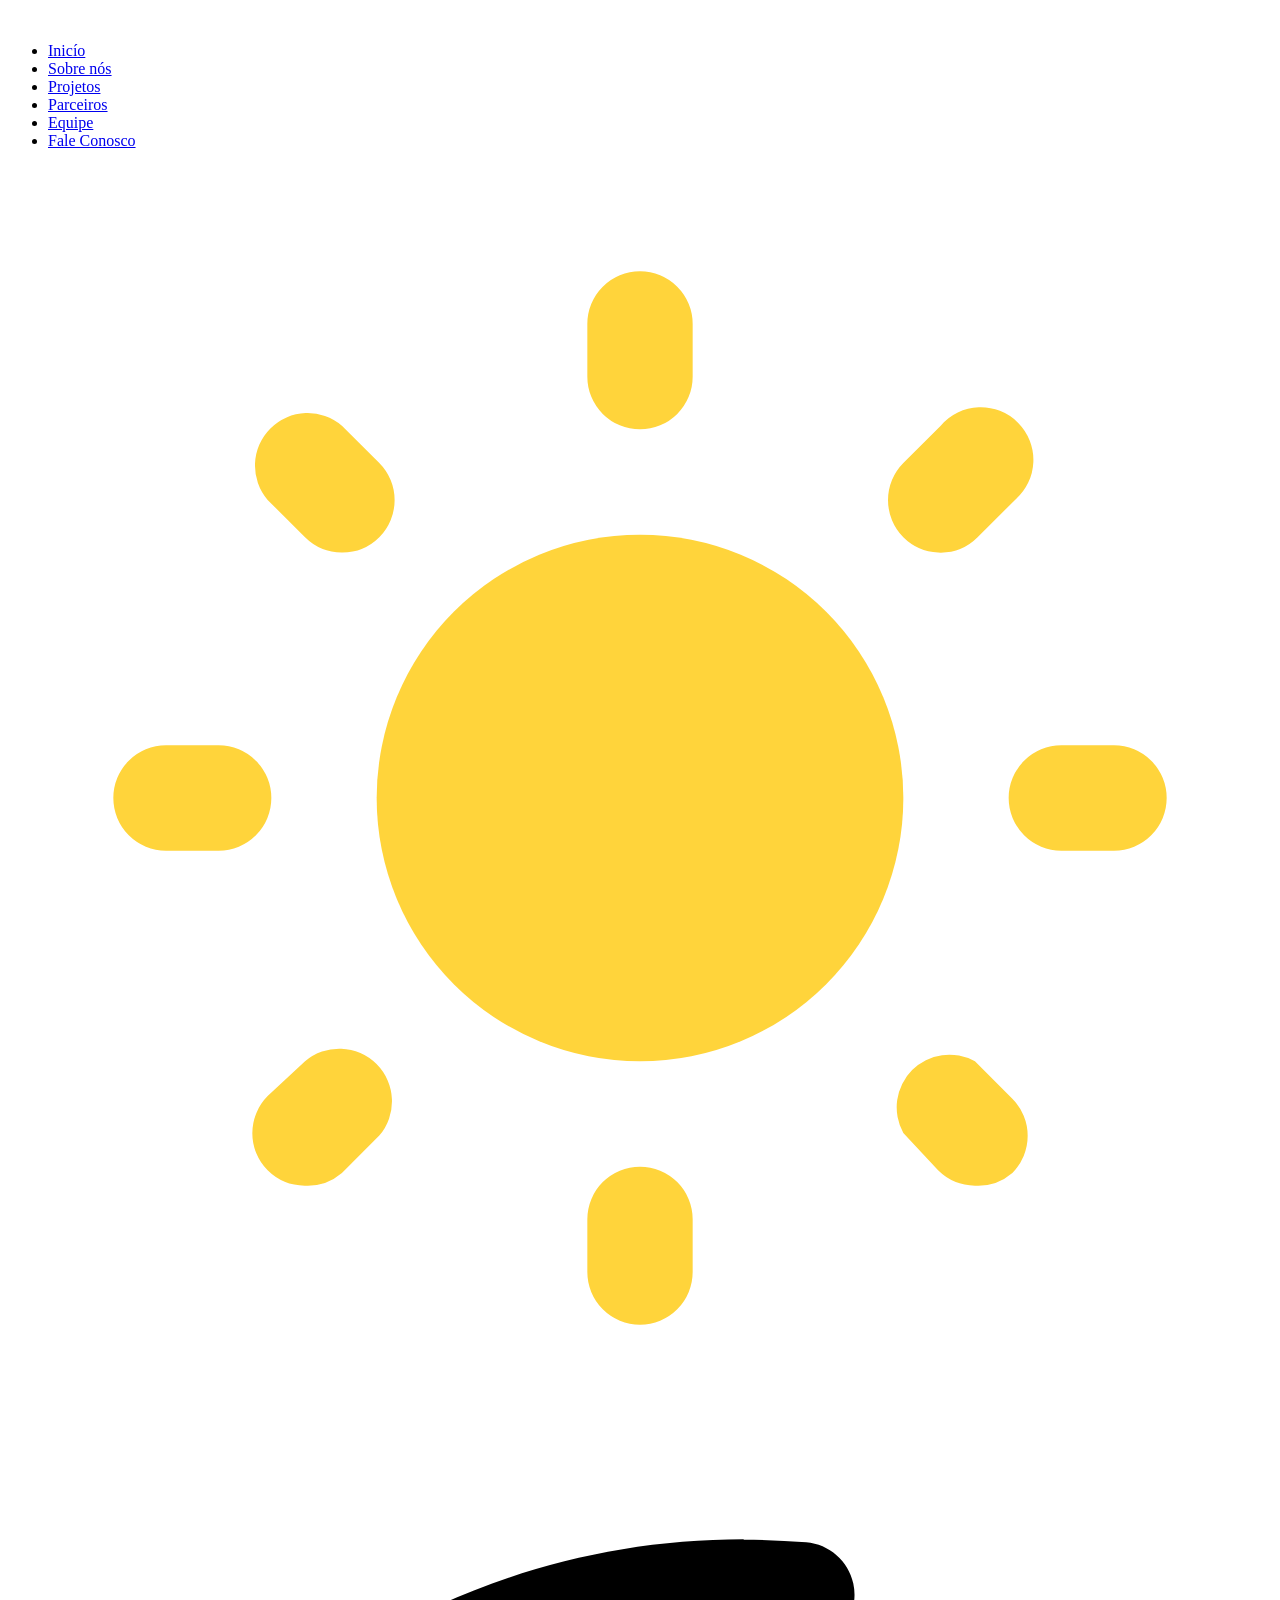
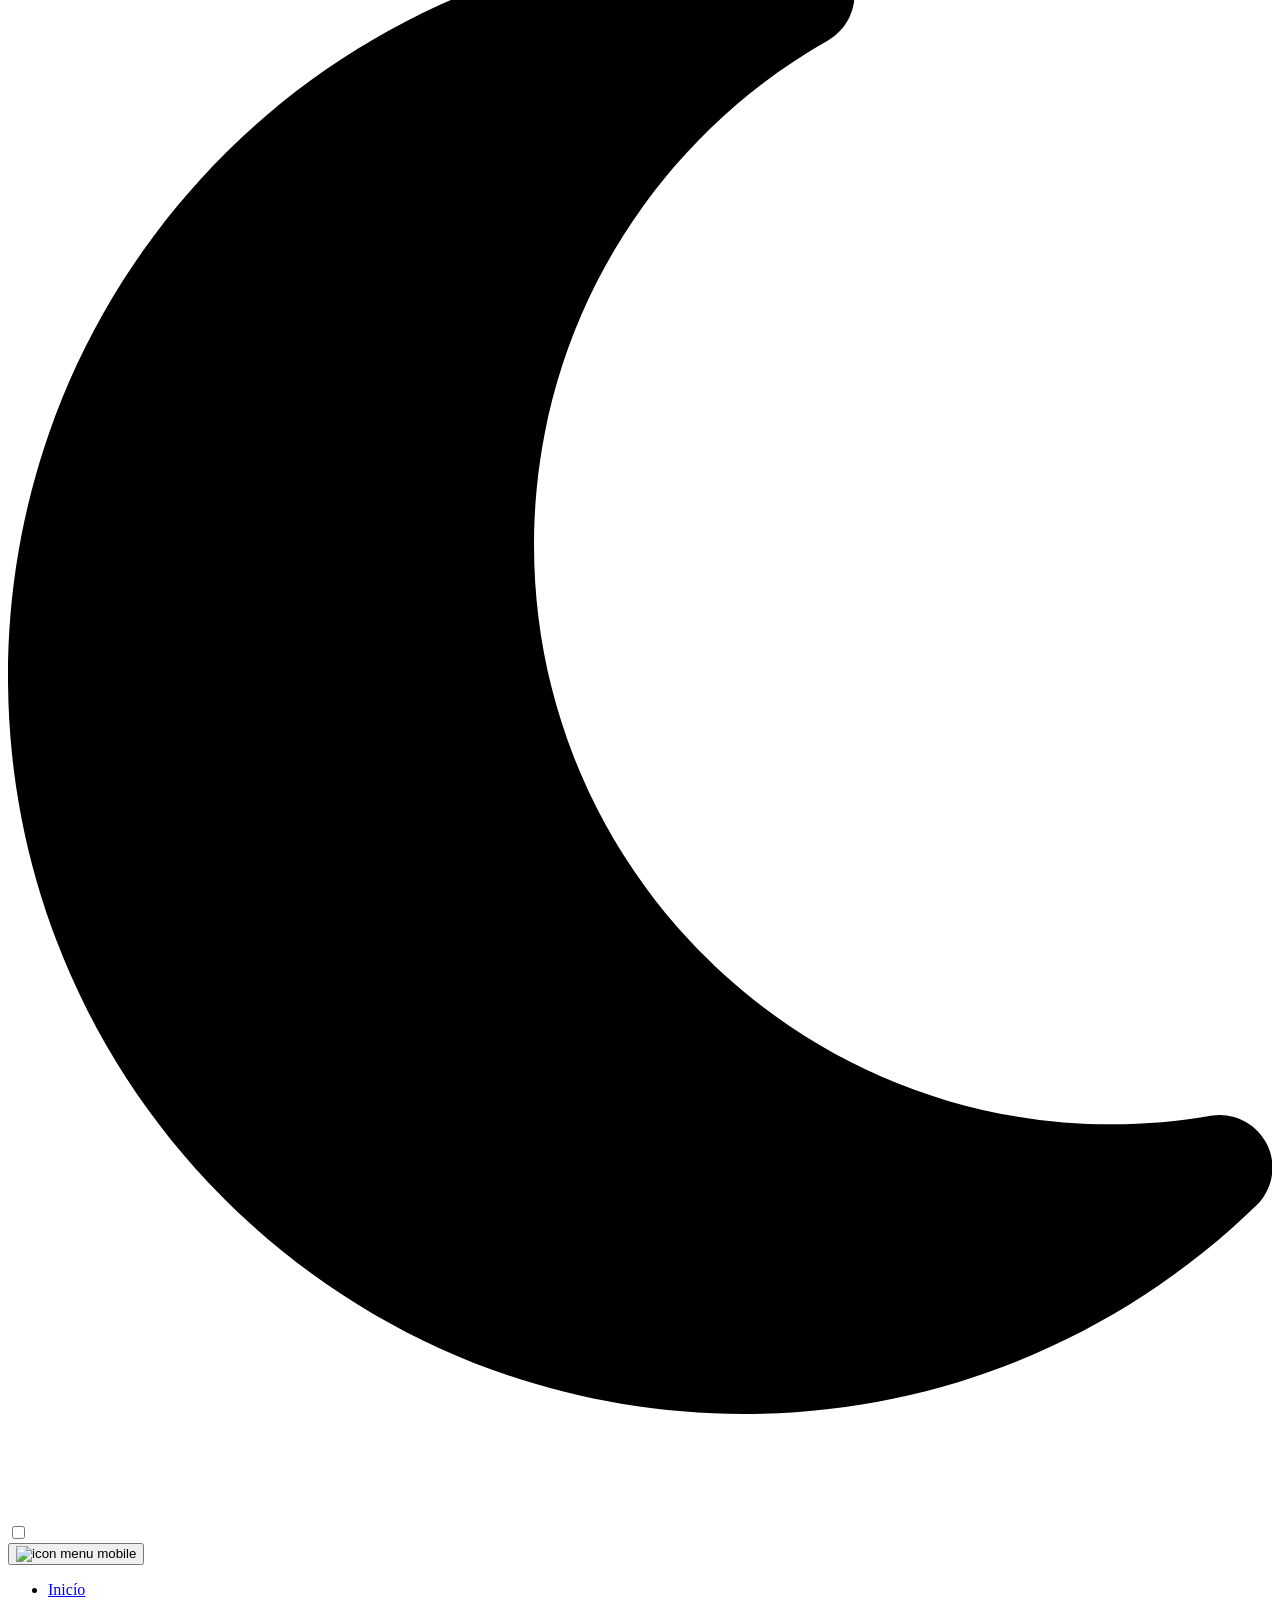
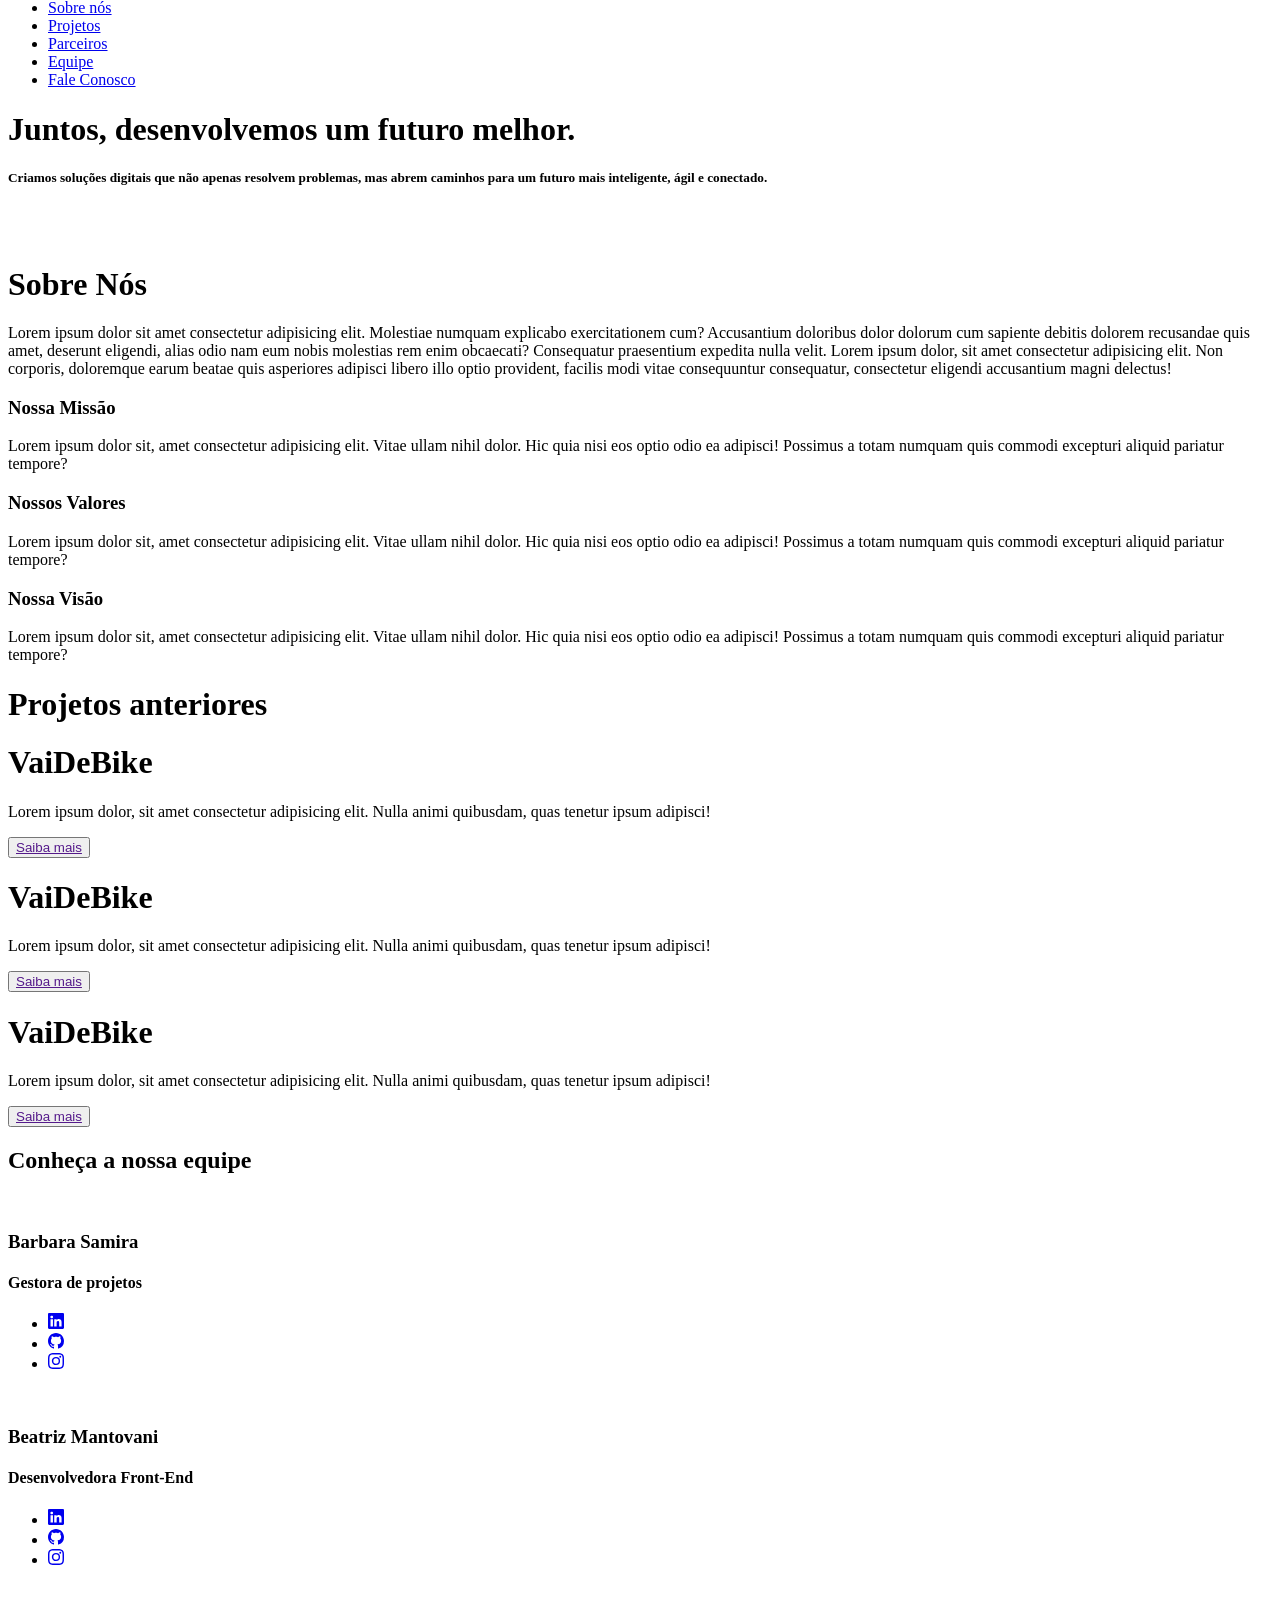
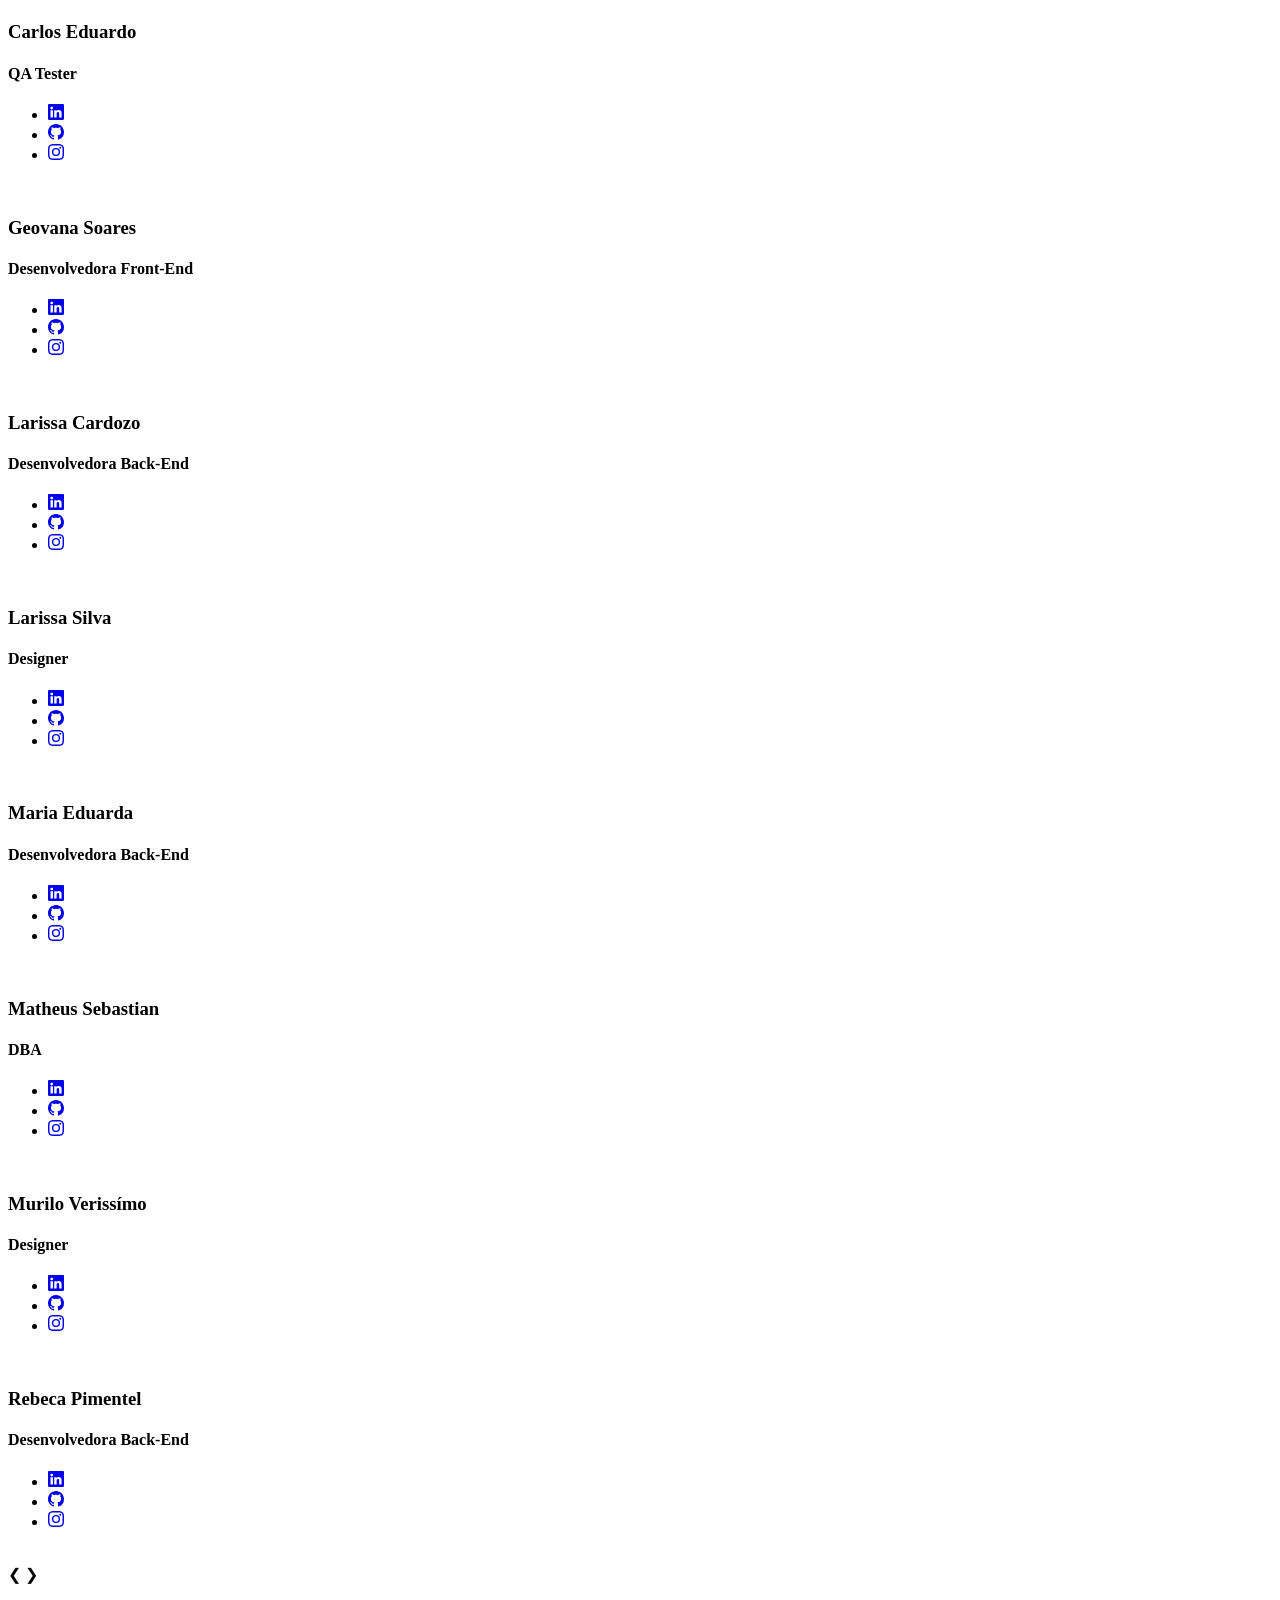
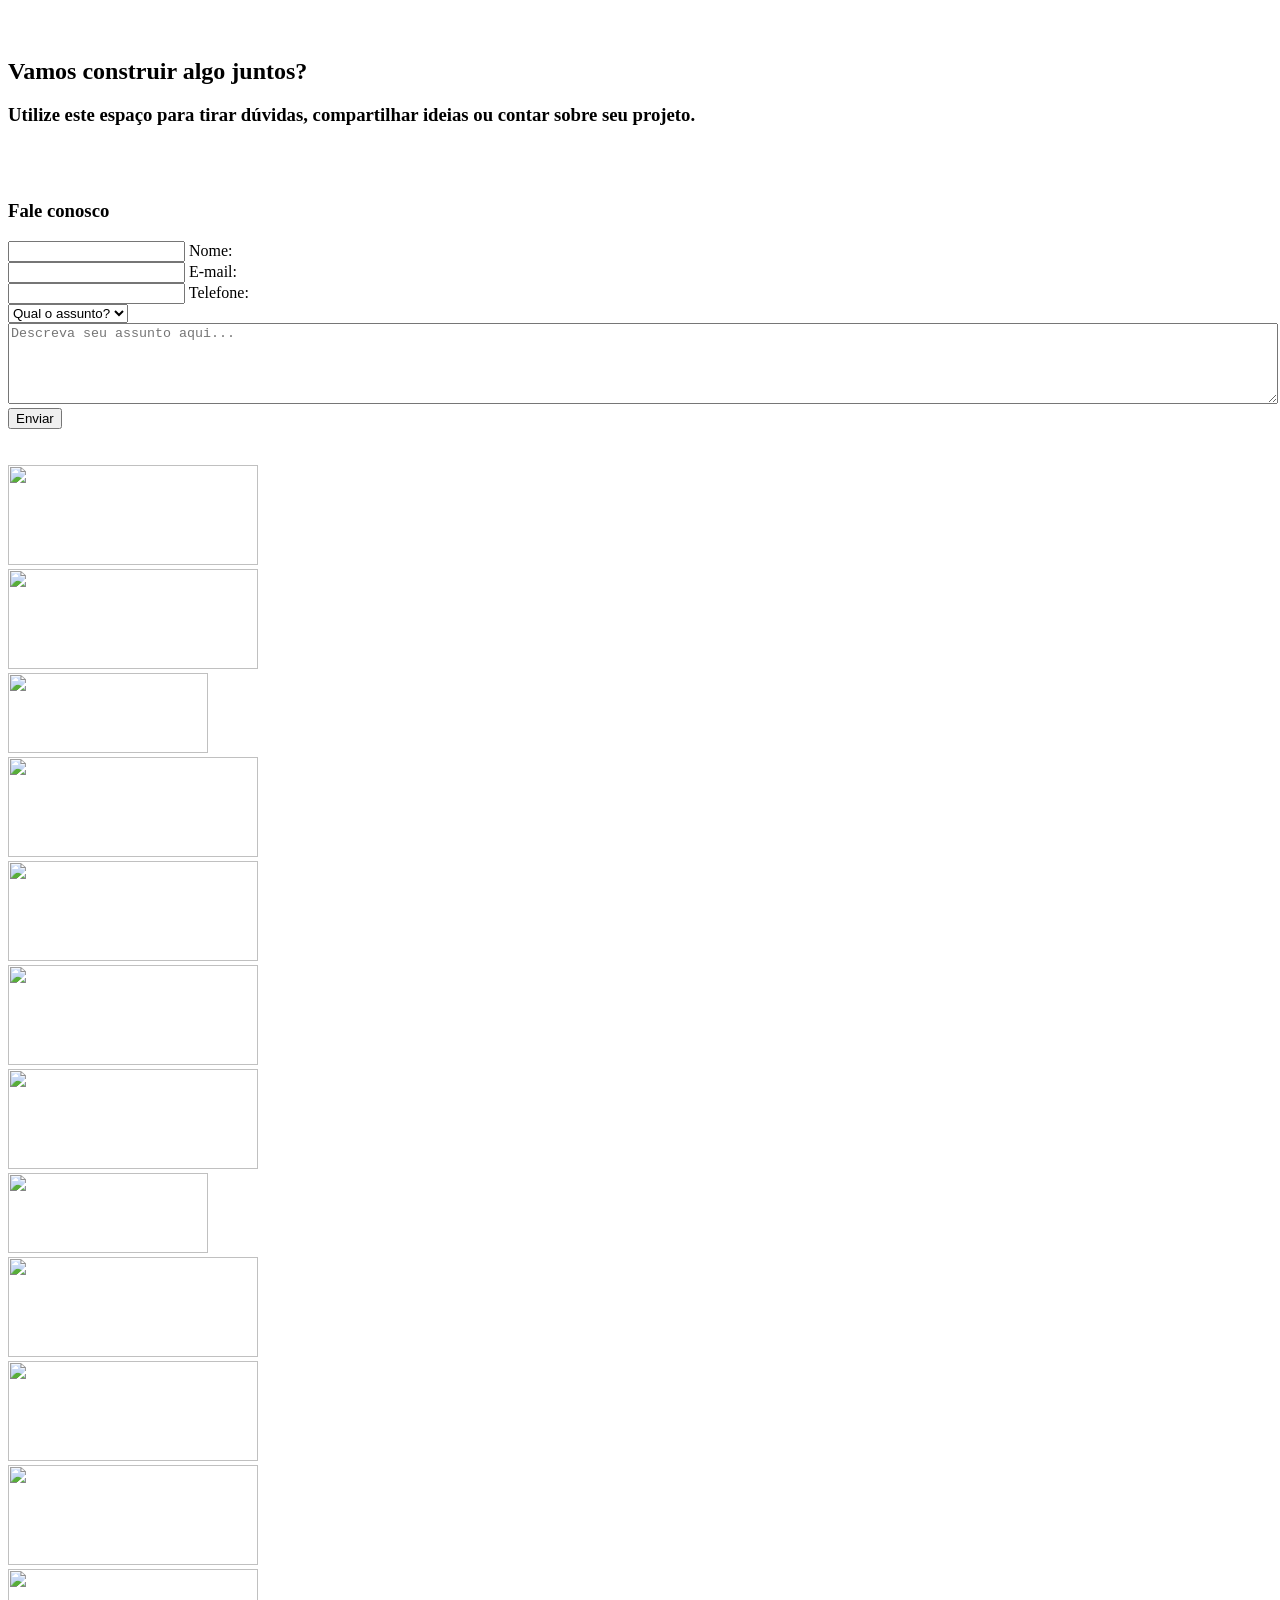
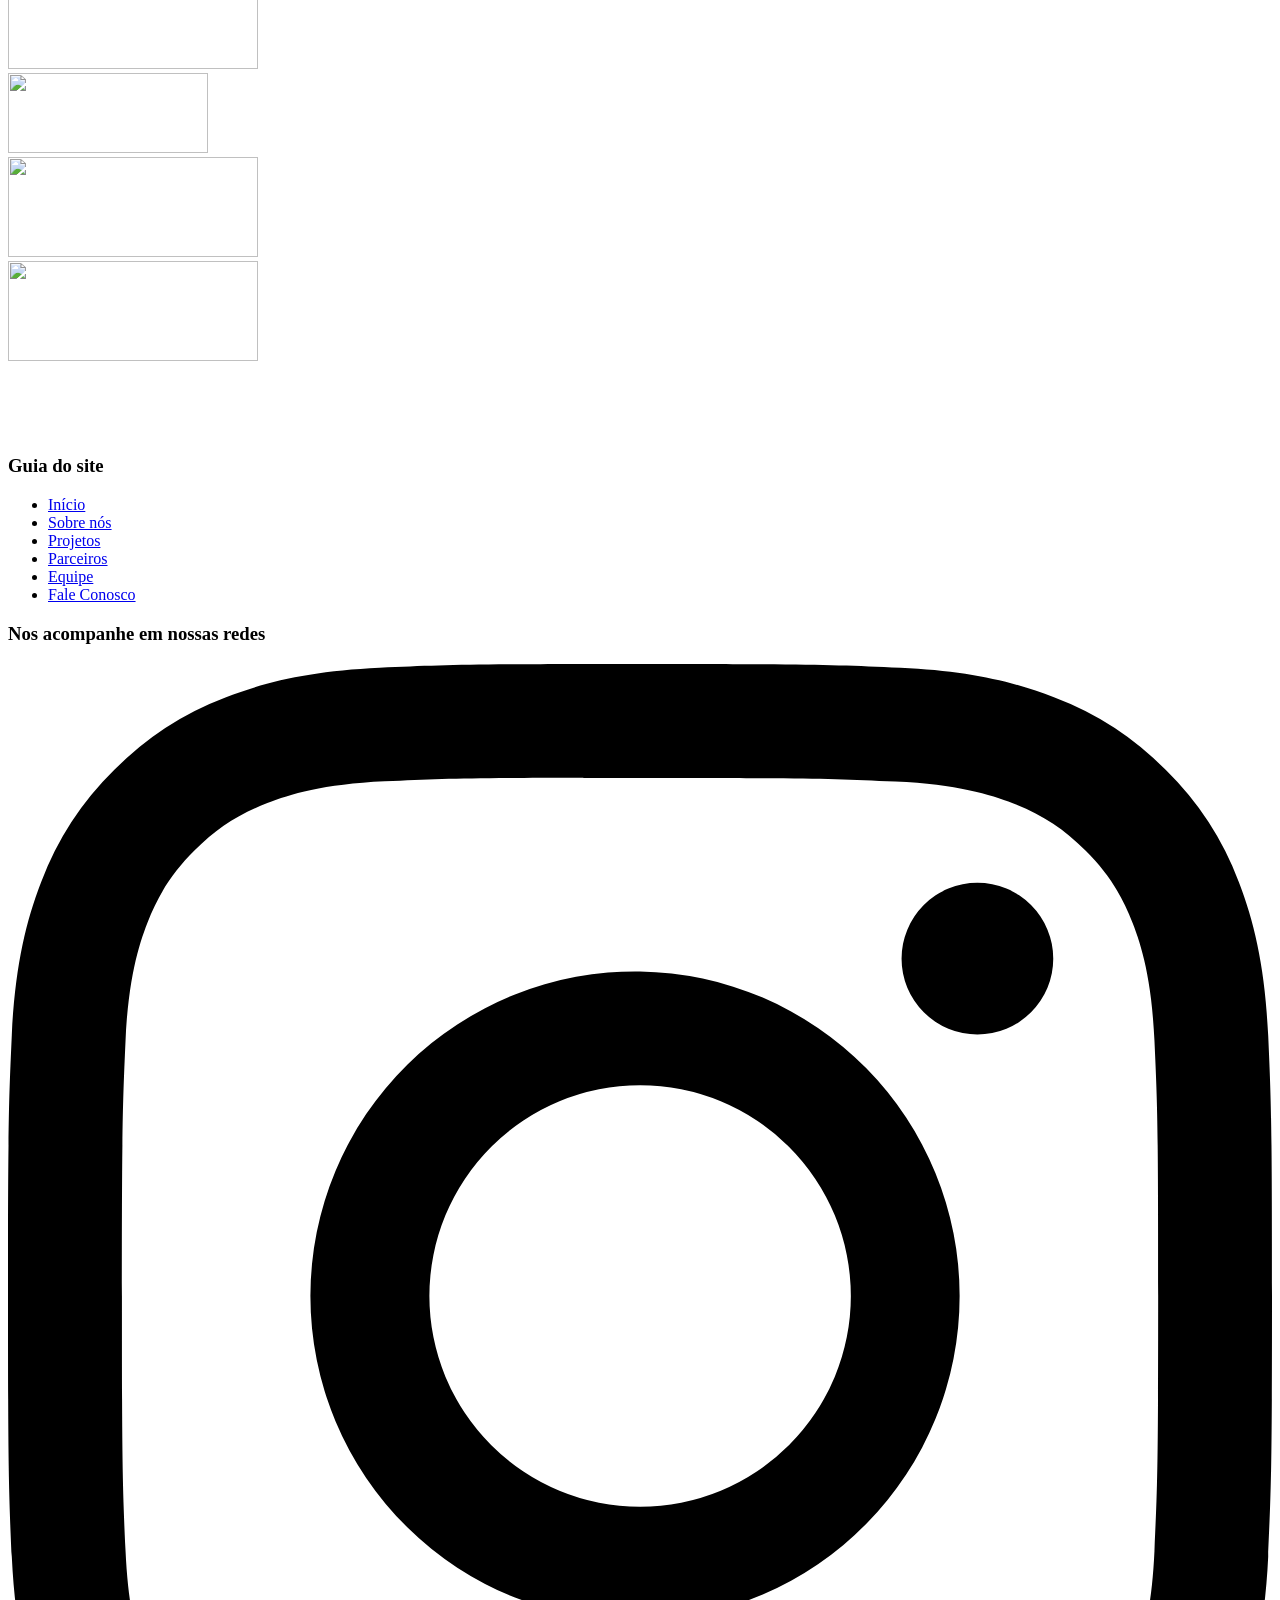
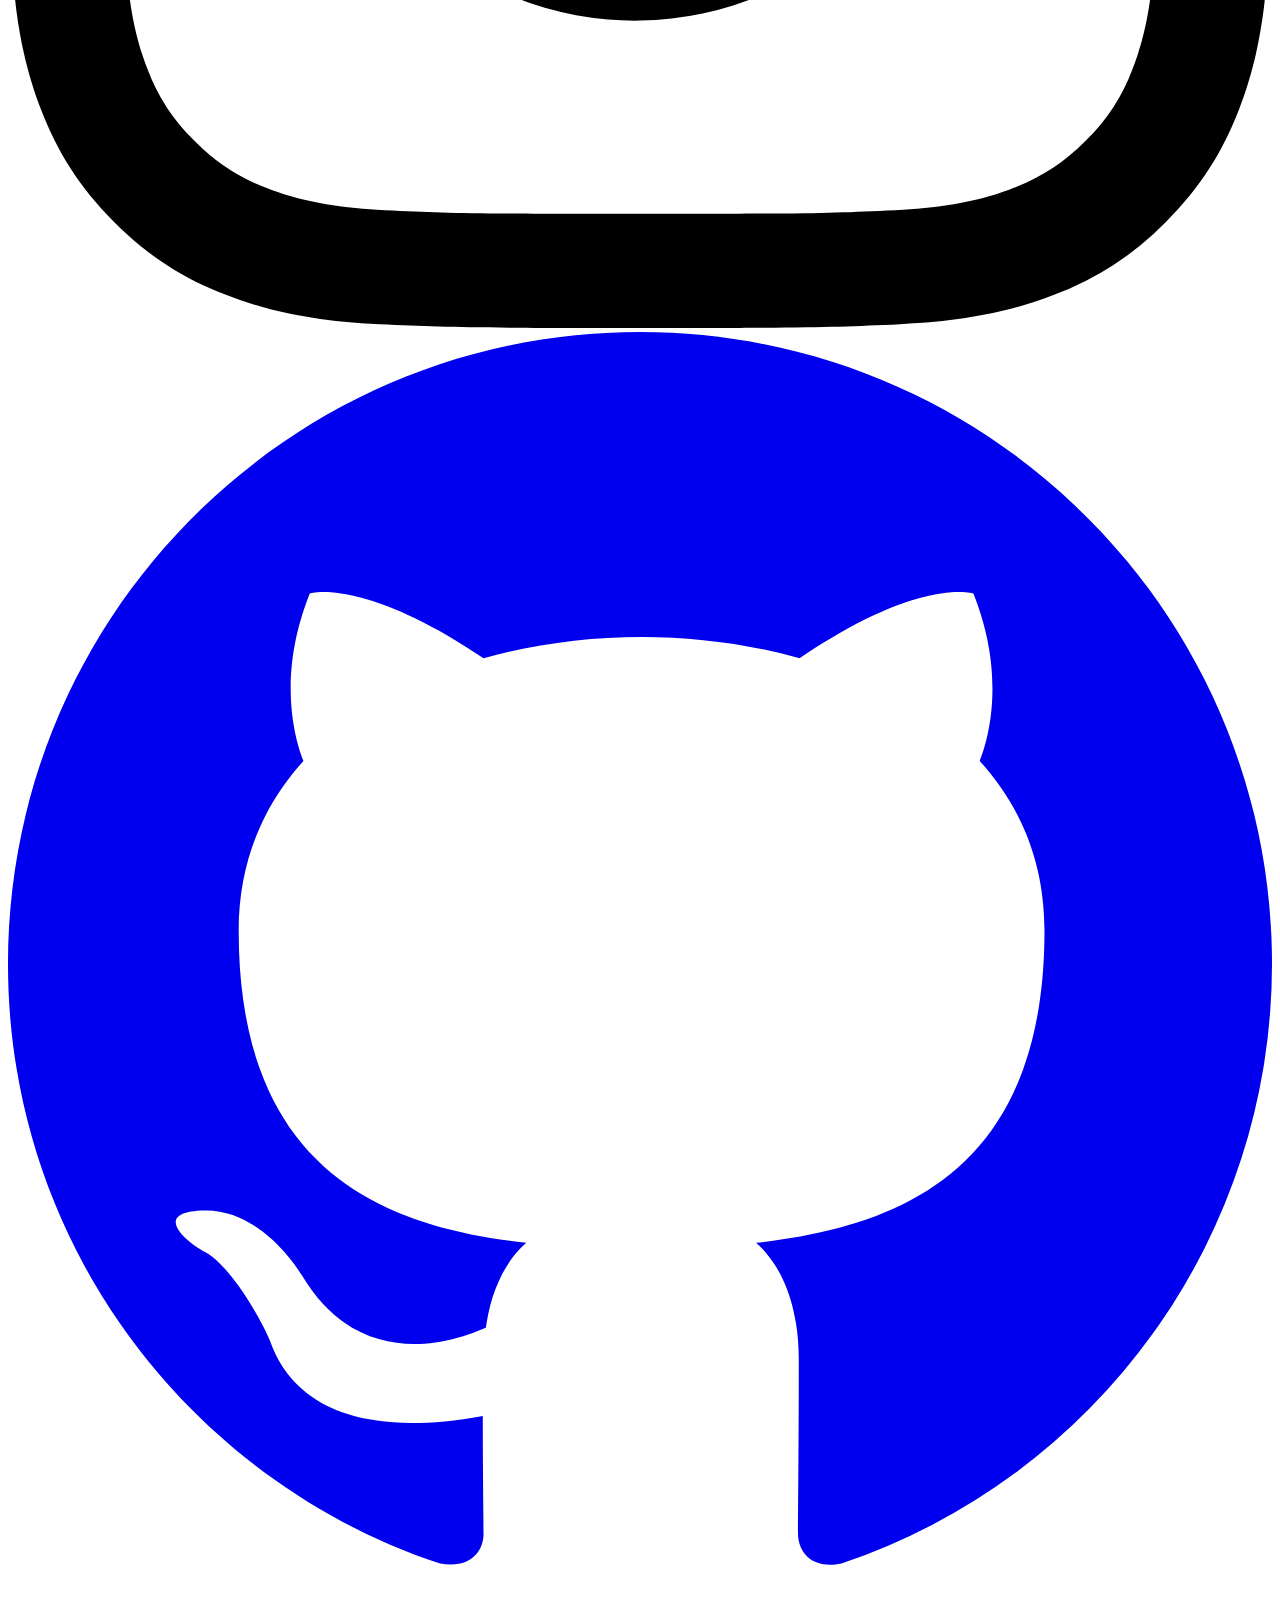
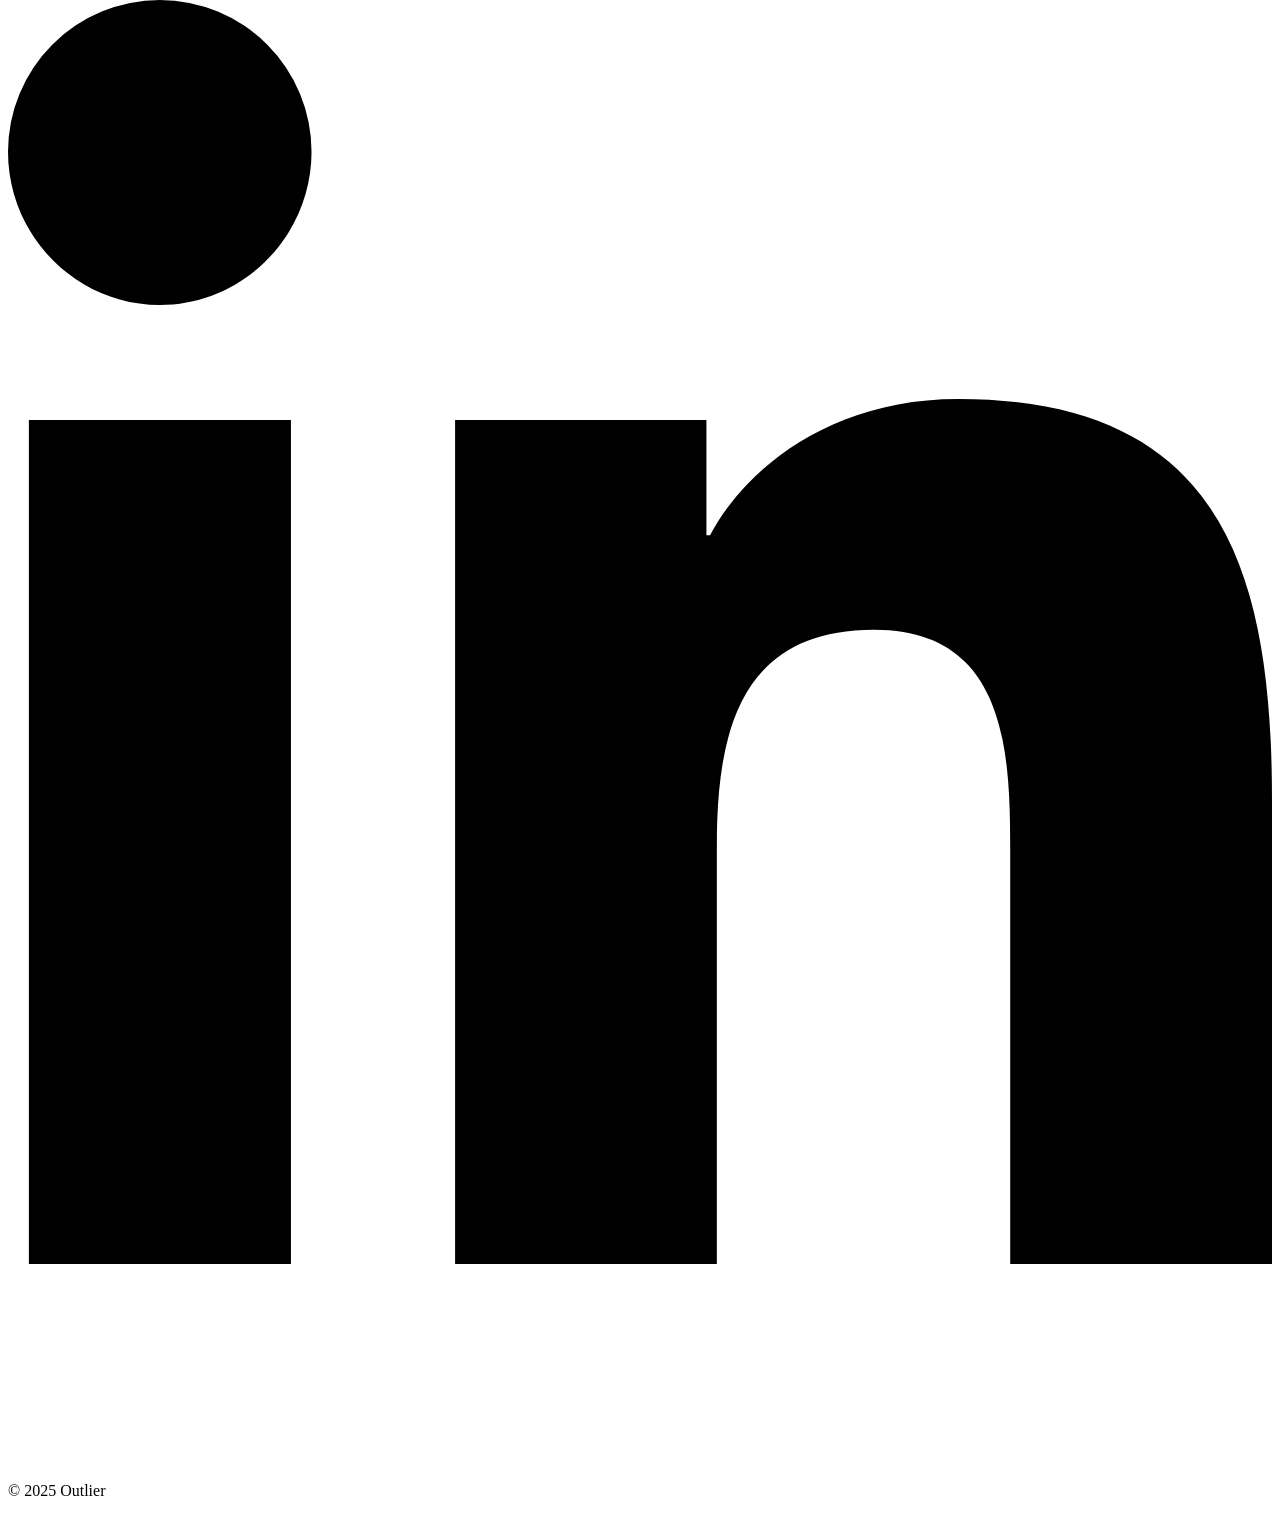
==== view/index.html @ a56b077c "Add files via upload" ====
<!DOCTYPE html>
<html lang="en">
<head>
    <meta charset="UTF-8">
    <meta name="viewport" content="width=device-width, initial-scale=1.0">
    <title>Outlier</title>
    <link rel="preconnect" href="https://fonts.googleapis.com">
    <link rel="preconnect" href="https://fonts.gstatic.com" crossorigin>
    <link href="https://fonts.googleapis.com/css2?family=Bebas+Neue&display=swap" rel="stylesheet">
    <link href="https://fonts.googleapis.com/css2?family=Fjalla+One&display=swap" rel="stylesheet">
    <script src="https://unpkg.com/scrollreveal"></script>
    <link rel="stylesheet" href="https://cdnjs.cloudflare.com/ajax/libs/font-awesome/4.7.0/css/font-awesome.min.css">
    <link rel="shortcut icon" href="/public/img/iconComFundo.png" type="image/x-icon"> <!--Substituir por logo-->

    <link rel="stylesheet" href="./css/menu.css">
    <link rel="stylesheet" href="./css/darkmode.css">
    <link rel="stylesheet" href="./css/inicio.css">
    <link rel="stylesheet" href="./css/equipe.css">
    <link rel="stylesheet" href="./css/projetos.css">
    <link rel="stylesheet" href="./css/faleConosco.css">
    <link rel="stylesheet" href="./css/parceiros.css">
    <link rel="stylesheet" href="./css/footer.css">
    <link rel="stylesheet" href="./css/dark.css">
    <link rel="stylesheet" href="./css/sobreNos.css">
    <link rel="stylesheet" href="./css/projetos.css">
</head>
<body>
  <!-- MENU -->
    
    <div id="menu">

        <div class="logo">
            <img src="./img/logoMenu.png" alt="">
        </div>

        <ul>
            <li class="navItem"><a href="#inicio">Inicío</a></li>
            <li class="navItem"><a href="#sobreNos">Sobre nós</a></li>
            <li class="navItem"><a href="#galeria">Projetos</a></li>
            <li class="navItem"><a href="#parceiros">Parceiros</a></li>
            <li class="navItem"><a href="#equipe">Equipe</a></li>
            <li class="navItem"><a href="#faleConosco">Fale Conosco</a></li>
        </ul>

        <div class="modos">

            <label class="switch">
                <span class="sun"><svg xmlns="http://www.w3.org/2000/svg" viewBox="0 0 24 24"><g fill="#ffd43b"><circle r="5" cy="12" cx="12"></circle><path d="m21 13h-1a1 1 0 0 1 0-2h1a1 1 0 0 1 0 2zm-17 0h-1a1 1 0 0 1 0-2h1a1 1 0 0 1 0 2zm13.66-5.66a1 1 0 0 1 -.66-.29 1 1 0 0 1 0-1.41l.71-.71a1 1 0 1 1 1.41 1.41l-.71.71a1 1 0 0 1 -.75.29zm-12.02 12.02a1 1 0 0 1 -.71-.29 1 1 0 0 1 0-1.41l.71-.66a1 1 0 0 1 1.41 1.41l-.71.71a1 1 0 0 1 -.7.24zm6.36-14.36a1 1 0 0 1 -1-1v-1a1 1 0 0 1 2 0v1a1 1 0 0 1 -1 1zm0 17a1 1 0 0 1 -1-1v-1a1 1 0 0 1 2 0v1a1 1 0 0 1 -1 1zm-5.66-14.66a1 1 0 0 1 -.7-.29l-.71-.71a1 1 0 0 1 1.41-1.41l.71.71a1 1 0 0 1 0 1.41 1 1 0 0 1 -.71.29zm12.02 12.02a1 1 0 0 1 -.7-.29l-.66-.71a1 1 0 0 1 1.36-1.36l.71.71a1 1 0 0 1 0 1.41 1 1 0 0 1 -.71.24z"></path></g></svg></span>
                <span class="moon"><svg xmlns="http://www.w3.org/2000/svg" viewBox="0 0 384 512"><path d="m223.5 32c-123.5 0-223.5 100.3-223.5 224s100 224 223.5 224c60.6 0 115.5-24.2 155.8-63.4 5-4.9 6.3-12.5 3.1-18.7s-10.1-9.7-17-8.5c-9.8 1.7-19.8 2.6-30.1 2.6-96.9 0-175.5-78.8-175.5-176 0-65.8 36-123.1 89.3-153.3 6.1-3.5 9.2-10.5 7.7-17.3s-7.3-11.9-14.3-12.5c-6.3-.5-12.6-.8-19-.8z"></path></svg></span>   
                <input type="checkbox" class="input" id="checkbox">
                <span class="slider"></span>
            </label>

        </div>

        
        <div class="iconMobile">
            <button onclick="menuShow()"><img class="icon" src="./img/abrirMenu.png" alt="icon menu mobile"></button>
        </div>

    </div>

    <div class="menuMobile">

        <ul>
            <li class="navItem"><a href="#inicio">Inicío</a></li>
            <li class="navItem"><a href="#sobreNos">Sobre nós</a></li>
            <li class="navItem"><a href="#galeria">Projetos</a></li>
            <li class="navItem"><a href="#parceiros">Parceiros</a></li>
            <li class="navItem"><a href="#equipe">Equipe</a></li>
            <li class="navItem"><a href="#faleConosco">Fale Conosco</a></li>
        </ul>

    </div>


  <!-- INICIAL -->

    <div id="inicio">
        
        <div class="containerInicial">

            <div class="textoInicio">

                <h1>Juntos, desenvolvemos um futuro melhor.</h1>
                <h5>Criamos soluções digitais que não apenas resolvem problemas, mas abrem caminhos para um futuro mais inteligente, ágil e conectado.</h5>
                <!-- <button class="btnInicial"><a href="https://www.youtube.com/">Continue lendo</a></button> -->

            </div>

            <div class="imgInicio">
                <img src="./img/sitesMoca.svg" alt="">
            </div>
            

        </div>

        <div class="wave1" id="wave"></div>
        <div class="wave2" id="wave"></div>
        <div class="wave3" id="wave"></div>
        <div class="wave4" id="wave"></div>


    </div>

    <!-- SOBRE NOS -->

    <div id="sobreNos">

        <div class="sobreNosContainer1">

            <div class="img">
                <img src="./img/fachadaEtec.jpg" alt="">
            </div>

            <div class="introducao">
                <h1>Sobre Nós</h1>
                <p>
                    Lorem ipsum dolor sit amet consectetur adipisicing elit. Molestiae numquam 
                    explicabo exercitationem cum? Accusantium doloribus dolor dolorum cum sapiente 
                    debitis dolorem recusandae quis amet, deserunt eligendi, alias odio nam eum 
                    nobis molestias rem enim obcaecati? Consequatur praesentium expedita nulla velit.
                    Lorem ipsum dolor, sit amet consectetur adipisicing elit. Non corporis, doloremque
                    earum beatae quis asperiores adipisci libero illo optio provident, facilis modi 
                    vitae consequuntur consequatur, consectetur eligendi accusantium magni delectus!
                </p>
            </div>

        </div>

        <div class="sobreNosContainer2">

            <div class="cardValores">

                <div class="icon icon1">
                    
                </div>
                <p class="textValores"> 
                    <h3>Nossa Missão</h3>
                    <span>Lorem ipsum dolor sit, amet consectetur adipisicing elit. Vitae ullam nihil dolor. Hic quia nisi eos optio odio ea adipisci! Possimus a totam numquam quis commodi excepturi aliquid pariatur tempore?</span>
                </p>

            </div>

            <div class="cardValores">

                <div class="icon icon2">
                    
                </div>
                <p class="textValores"> 
                    <h3>Nossos Valores</h3>
                    <span>Lorem ipsum dolor sit, amet consectetur adipisicing elit. Vitae ullam nihil dolor. Hic quia nisi eos optio odio ea adipisci! Possimus a totam numquam quis commodi excepturi aliquid pariatur tempore?</span>
                </p>

            </div>

            <div class="cardValores">

                <div class="icon icon3">
                    
                </div>
                <p class="textValores"> 
                    <h3>Nossa Visão</h3>
                    <span>Lorem ipsum dolor sit, amet consectetur adipisicing elit. Vitae ullam nihil dolor. Hic quia nisi eos optio odio ea adipisci! Possimus a totam numquam quis commodi excepturi aliquid pariatur tempore?</span>
                </p>

            </div>

        </div>
        
    </div>

    <!-- PROJETOS -->

    <div class="galeria" id="galeria">

        <h1 class="tituloPojetos">Projetos anteriores</h1>

        <div class="cardProjeto">
            <div class="content">
               <h1>VaiDeBike</h1>
               <p>Lorem ipsum dolor, sit amet consectetur adipisicing elit. Nulla animi quibusdam, quas tenetur ipsum adipisci!</p>
               <button><a href="">Saiba mais</a></button>
            </div>
        </div>

        <div class="cardProjeto">
            <div class="content">
               <h1>VaiDeBike</h1>
               <p>Lorem ipsum dolor, sit amet consectetur adipisicing elit. Nulla animi quibusdam, quas tenetur ipsum adipisci!</p>
               <button><a href="">Saiba mais</a></button>
            </div>
        </div>

        <div class="cardProjeto">
            <div class="content">
               <h1>VaiDeBike</h1>
               <p>Lorem ipsum dolor, sit amet consectetur adipisicing elit. Nulla animi quibusdam, quas tenetur ipsum adipisci!</p>
               <button><a href="">Saiba mais</a></button>
            </div>
        </div>

    </div>



  <!-- Equipe -->
  <div class="equipe" id="equipe">
        <div class="auxEquipe efeito4a">
            <h2 class="tituloPadrao">Conheça a nossa equipe</h2>
        </div>
  
        <div class="cardsEquipe efeito4b" >
            <div class="org5">
                <!-- Barbara -->
                <div class="slides">
                  <div class="perfil">
                    <div class="circulo">
                      <img src="./img/imgBarbara.jpeg" alt="" class="fotoEquipe">
                    </div>
                    
                  </div>
                  <div class="quadrado"></div>
                  <div class="infoEquipe">
                    <h3 class="nomeEquipe">Barbara Samira</h3>
                    <h4 class="cargo">Gestora de projetos</h4>
  
                    <ul class="redesSociais">
                      <!-- LinkedIn -->
                      <li class="icon-content">
                        <a href="#" aria-label="LinkedIn" data-social="linkedin">
                          <div class="filled"></div>
                          <svg xmlns="http://www.w3.org/2000/svg" width="16" height="16" fill="currentColor" class="bi bi-linkedin" viewBox="0 0 16 16" xml:space="preserve">
                            <path d="M0 1.146C0 .513.526 0 1.175 0h13.65C15.474 0 16 .513 16 1.146v13.708c0 .633-.526 1.146-1.175 1.146H1.175C.526 16 0 15.487 0 14.854zm4.943 12.248V6.169H2.542v7.225zm-1.2-8.212c.837 0 1.358-.554 1.358-1.248-.015-.709-.52-1.248-1.342-1.248S2.4 3.226 2.4 3.934c0 .694.521 1.248 1.327 1.248zm4.908 8.212V9.359c0-.216.016-.432.08-.586.173-.431.568-.878 1.232-.878.869 0 1.216.662 1.216 1.634v3.865h2.401V9.25c0-2.22-1.184-3.252-2.764-3.252-1.274 0-1.845.7-2.165 1.193v.025h-.016l.016-.025V6.169h-2.4c.03.678 0 7.225 0 7.225z" fill="currentColor"></path>
                          </svg>
                        </a>
                        
                      </li>
  
                      <!-- Github -->
                      <li class="icon-content">
                        <a href="https://github.com/BarbaraSamiraS" aria-label="GitHub" data-social="github">
                          <div class="filled"></div>
                          <svg xmlns="http://www.w3.org/2000/svg" width="16" height="16" fill="currentColor" class="bi bi-github" viewBox="0 0 16 16" xml:space="preserve">
                            <path d="M8 0C3.58 0 0 3.58 0 8c0 3.54 2.29 6.53 5.47 7.59.4.07.55-.17.55-.38 0-.19-.01-.82-.01-1.49-2.01.37-2.53-.49-2.69-.94-.09-.23-.48-.94-.82-1.13-.28-.15-.68-.52-.01-.53.63-.01 1.08.58 1.23.82.72 1.21 1.87.87 2.33.66.07-.52.28-.87.51-1.07-1.78-.2-3.64-.89-3.64-3.95 0-.87.31-1.59.82-2.15-.08-.2-.36-1.02.08-2.12 0 0 .67-.21 2.2.82.64-.18 1.32-.27 2-.27s1.36.09 2 .27c1.53-1.04 2.2-.82 2.2-.82.44 1.1.16 1.92.08 2.12.51.56.82 1.27.82 2.15 0 3.07-1.87 3.75-3.65 3.95.29.25.54.73.54 1.48 0 1.07-.01 1.93-.01 2.2 0 .21.15.46.55.38A8.01 8.01 0 0 0 16 8c0-4.42-3.58-8-8-8" fill="currentColor"></path>
                          </svg>
                        </a>
                        
                      </li>
  
                      <!-- Instagram -->
                      <li class="icon-content">
                        <a href="https://instagram.com/samirasantiesteban?igshid=NzZlODBkYWE4Ng==" aria-label="Instagram" data-social="instagram">
                          <div class="filled"></div>
                          <svg xmlns="http://www.w3.org/2000/svg" width="16" height="16" fill="currentColor" class="bi bi-instagram" viewBox="0 0 16 16" xml:space="preserve">
                            <path d="M8 0C5.829 0 5.556.01 4.703.048 3.85.088 3.269.222 2.76.42a3.9 3.9 0 0 0-1.417.923A3.9 3.9 0 0 0 .42 2.76C.222 3.268.087 3.85.048 4.7.01 5.555 0 5.827 0 8.001c0 2.172.01 2.444.048 3.297.04.852.174 1.433.372 1.942.205.526.478.972.923 1.417.444.445.89.719 1.416.923.51.198 1.09.333 1.942.372C5.555 15.99 5.827 16 8 16s2.444-.01 3.298-.048c.851-.04 1.434-.174 1.943-.372a3.9 3.9 0 0 0 1.416-.923c.445-.445.718-.891.923-1.417.197-.509.332-1.09.372-1.942C15.99 10.445 16 10.173 16 8s-.01-2.445-.048-3.299c-.04-.851-.175-1.433-.372-1.941a3.9 3.9 0 0 0-.923-1.417A3.9 3.9 0 0 0 13.24.42c-.51-.198-1.092-.333-1.943-.372C10.443.01 10.172 0 7.998 0zm-.717 1.442h.718c2.136 0 2.389.007 3.232.046.78.035 1.204.166 1.486.275.373.145.64.319.92.599s.453.546.598.92c.11.281.24.705.275 1.485.039.843.047 1.096.047 3.231s-.008 2.389-.047 3.232c-.035.78-.166 1.203-.275 1.485a2.5 2.5 0 0 1-.599.919c-.28.28-.546.453-.92.598-.28.11-.704.24-1.485.276-.843.038-1.096.047-3.232.047s-2.39-.009-3.233-.047c-.78-.036-1.203-.166-1.485-.276a2.5 2.5 0 0 1-.92-.598 2.5 2.5 0 0 1-.6-.92c-.109-.281-.24-.705-.275-1.485-.038-.843-.046-1.096-.046-3.233s.008-2.388.046-3.231c.036-.78.166-1.204.276-1.486.145-.373.319-.64.599-.92s.546-.453.92-.598c.282-.11.705-.24 1.485-.276.738-.034 1.024-.044 2.515-.045zm4.988 1.328a.96.96 0 1 0 0 1.92.96.96 0 0 0 0-1.92m-4.27 1.122a4.109 4.109 0 1 0 0 8.217 4.109 4.109 0 0 0 0-8.217m0 1.441a2.667 2.667 0 1 1 0 5.334 2.667 2.667 0 0 1 0-5.334" fill="currentColor"></path>
                          </svg>
                        </a>
                        
                      </li>
  
                    </ul>
  
                  </div>
                </div>
  
                <!-- Beatriz -->
                <div class="slides">
                  <div class="perfil">
                    <div class="circulo">
                      <img src="./img/imgBeatriz.png" alt="" class="fotoEquipe">
                    </div>
                    
                  </div>
                  <div class="quadrado"></div>
                  <div class="infoEquipe">
                    <h3 class="nomeEquipe">Beatriz Mantovani</h3>
                    <h4 class="cargo">Desenvolvedora Front-End</h4>
  
                    <ul class="redesSociais">
                      <!-- LinkedIn -->
                      <li class="icon-content">
                        <a href="#" aria-label="LinkedIn" data-social="linkedin">
                          <div class="filled"></div>
                          <svg xmlns="http://www.w3.org/2000/svg" width="16" height="16" fill="currentColor" class="bi bi-linkedin" viewBox="0 0 16 16" xml:space="preserve">
                            <path d="M0 1.146C0 .513.526 0 1.175 0h13.65C15.474 0 16 .513 16 1.146v13.708c0 .633-.526 1.146-1.175 1.146H1.175C.526 16 0 15.487 0 14.854zm4.943 12.248V6.169H2.542v7.225zm-1.2-8.212c.837 0 1.358-.554 1.358-1.248-.015-.709-.52-1.248-1.342-1.248S2.4 3.226 2.4 3.934c0 .694.521 1.248 1.327 1.248zm4.908 8.212V9.359c0-.216.016-.432.08-.586.173-.431.568-.878 1.232-.878.869 0 1.216.662 1.216 1.634v3.865h2.401V9.25c0-2.22-1.184-3.252-2.764-3.252-1.274 0-1.845.7-2.165 1.193v.025h-.016l.016-.025V6.169h-2.4c.03.678 0 7.225 0 7.225z" fill="currentColor"></path>
                          </svg>
                        </a>
                      </li>
  
                      <!-- Github -->
                      <li class="icon-content">
                        <a href="https://github.com/BeatrizMant" aria-label="GitHub" data-social="github">
                          <div class="filled"></div>
                          <svg xmlns="http://www.w3.org/2000/svg" width="16" height="16" fill="currentColor" class="bi bi-github" viewBox="0 0 16 16" xml:space="preserve">
                            <path d="M8 0C3.58 0 0 3.58 0 8c0 3.54 2.29 6.53 5.47 7.59.4.07.55-.17.55-.38 0-.19-.01-.82-.01-1.49-2.01.37-2.53-.49-2.69-.94-.09-.23-.48-.94-.82-1.13-.28-.15-.68-.52-.01-.53.63-.01 1.08.58 1.23.82.72 1.21 1.87.87 2.33.66.07-.52.28-.87.51-1.07-1.78-.2-3.64-.89-3.64-3.95 0-.87.31-1.59.82-2.15-.08-.2-.36-1.02.08-2.12 0 0 .67-.21 2.2.82.64-.18 1.32-.27 2-.27s1.36.09 2 .27c1.53-1.04 2.2-.82 2.2-.82.44 1.1.16 1.92.08 2.12.51.56.82 1.27.82 2.15 0 3.07-1.87 3.75-3.65 3.95.29.25.54.73.54 1.48 0 1.07-.01 1.93-.01 2.2 0 .21.15.46.55.38A8.01 8.01 0 0 0 16 8c0-4.42-3.58-8-8-8" fill="currentColor"></path>
                          </svg>
                        </a>
                      </li>
  
                      <!-- Instagram -->
                      <li class="icon-content">
                        <a href="https://instagram.com/mant_tricxx?igshid=MzRlODBiNWFlZA==" aria-label="Instagram" data-social="instagram">
                          <div class="filled"></div>
                          <svg xmlns="http://www.w3.org/2000/svg" width="16" height="16" fill="currentColor" class="bi bi-instagram" viewBox="0 0 16 16" xml:space="preserve">
                            <path d="M8 0C5.829 0 5.556.01 4.703.048 3.85.088 3.269.222 2.76.42a3.9 3.9 0 0 0-1.417.923A3.9 3.9 0 0 0 .42 2.76C.222 3.268.087 3.85.048 4.7.01 5.555 0 5.827 0 8.001c0 2.172.01 2.444.048 3.297.04.852.174 1.433.372 1.942.205.526.478.972.923 1.417.444.445.89.719 1.416.923.51.198 1.09.333 1.942.372C5.555 15.99 5.827 16 8 16s2.444-.01 3.298-.048c.851-.04 1.434-.174 1.943-.372a3.9 3.9 0 0 0 1.416-.923c.445-.445.718-.891.923-1.417.197-.509.332-1.09.372-1.942C15.99 10.445 16 10.173 16 8s-.01-2.445-.048-3.299c-.04-.851-.175-1.433-.372-1.941a3.9 3.9 0 0 0-.923-1.417A3.9 3.9 0 0 0 13.24.42c-.51-.198-1.092-.333-1.943-.372C10.443.01 10.172 0 7.998 0zm-.717 1.442h.718c2.136 0 2.389.007 3.232.046.78.035 1.204.166 1.486.275.373.145.64.319.92.599s.453.546.598.92c.11.281.24.705.275 1.485.039.843.047 1.096.047 3.231s-.008 2.389-.047 3.232c-.035.78-.166 1.203-.275 1.485a2.5 2.5 0 0 1-.599.919c-.28.28-.546.453-.92.598-.28.11-.704.24-1.485.276-.843.038-1.096.047-3.232.047s-2.39-.009-3.233-.047c-.78-.036-1.203-.166-1.485-.276a2.5 2.5 0 0 1-.92-.598 2.5 2.5 0 0 1-.6-.92c-.109-.281-.24-.705-.275-1.485-.038-.843-.046-1.096-.046-3.233s.008-2.388.046-3.231c.036-.78.166-1.204.276-1.486.145-.373.319-.64.599-.92s.546-.453.92-.598c.282-.11.705-.24 1.485-.276.738-.034 1.024-.044 2.515-.045zm4.988 1.328a.96.96 0 1 0 0 1.92.96.96 0 0 0 0-1.92m-4.27 1.122a4.109 4.109 0 1 0 0 8.217 4.109 4.109 0 0 0 0-8.217m0 1.441a2.667 2.667 0 1 1 0 5.334 2.667 2.667 0 0 1 0-5.334" fill="currentColor"></path>
                          </svg>
                        </a>
                        
                      </li>
  
                    </ul>
  
                  </div>
                </div>     
  
                <!-- Carlos -->
                <div class="slides">
                  <div class="perfil">
                    <div class="circulo">
                      <img src="./img/imgCarlos.jpeg" alt="" class="fotoEquipe">
                    </div>
                    
                  </div>
                  <div class="quadrado"></div>
                  <div class="infoEquipe">
                    <h3 class="nomeEquipe">Carlos Eduardo</h3>
                    <h4 class="cargo">QA Tester</h4>
  
                    <ul class="redesSociais">
                      <!-- LinkedIn -->
                      <li class="icon-content">
                        <a href="#" aria-label="LinkedIn" data-social="linkedin">
                          <div class="filled"></div>
                          <svg xmlns="http://www.w3.org/2000/svg" width="16" height="16" fill="currentColor" class="bi bi-linkedin" viewBox="0 0 16 16" xml:space="preserve">
                            <path d="M0 1.146C0 .513.526 0 1.175 0h13.65C15.474 0 16 .513 16 1.146v13.708c0 .633-.526 1.146-1.175 1.146H1.175C.526 16 0 15.487 0 14.854zm4.943 12.248V6.169H2.542v7.225zm-1.2-8.212c.837 0 1.358-.554 1.358-1.248-.015-.709-.52-1.248-1.342-1.248S2.4 3.226 2.4 3.934c0 .694.521 1.248 1.327 1.248zm4.908 8.212V9.359c0-.216.016-.432.08-.586.173-.431.568-.878 1.232-.878.869 0 1.216.662 1.216 1.634v3.865h2.401V9.25c0-2.22-1.184-3.252-2.764-3.252-1.274 0-1.845.7-2.165 1.193v.025h-.016l.016-.025V6.169h-2.4c.03.678 0 7.225 0 7.225z" fill="currentColor"></path>
                          </svg>
                        </a>
                      </li>
  
                      <!-- Github -->
                      <li class="icon-content">
                        <a href="https://github.com/BeatrizMant" aria-label="GitHub" data-social="github">
                          <div class="filled"></div>
                          <svg xmlns="http://www.w3.org/2000/svg" width="16" height="16" fill="currentColor" class="bi bi-github" viewBox="0 0 16 16" xml:space="preserve">
                            <path d="M8 0C3.58 0 0 3.58 0 8c0 3.54 2.29 6.53 5.47 7.59.4.07.55-.17.55-.38 0-.19-.01-.82-.01-1.49-2.01.37-2.53-.49-2.69-.94-.09-.23-.48-.94-.82-1.13-.28-.15-.68-.52-.01-.53.63-.01 1.08.58 1.23.82.72 1.21 1.87.87 2.33.66.07-.52.28-.87.51-1.07-1.78-.2-3.64-.89-3.64-3.95 0-.87.31-1.59.82-2.15-.08-.2-.36-1.02.08-2.12 0 0 .67-.21 2.2.82.64-.18 1.32-.27 2-.27s1.36.09 2 .27c1.53-1.04 2.2-.82 2.2-.82.44 1.1.16 1.92.08 2.12.51.56.82 1.27.82 2.15 0 3.07-1.87 3.75-3.65 3.95.29.25.54.73.54 1.48 0 1.07-.01 1.93-.01 2.2 0 .21.15.46.55.38A8.01 8.01 0 0 0 16 8c0-4.42-3.58-8-8-8" fill="currentColor"></path>
                          </svg>
                        </a>
                      </li>
  
                      <!-- Instagram -->
                      <li class="icon-content">
                        <a href="https://instagram.com/mant_tricxx?igshid=MzRlODBiNWFlZA==" aria-label="Instagram" data-social="instagram">
                          <div class="filled"></div>
                          <svg xmlns="http://www.w3.org/2000/svg" width="16" height="16" fill="currentColor" class="bi bi-instagram" viewBox="0 0 16 16" xml:space="preserve">
                            <path d="M8 0C5.829 0 5.556.01 4.703.048 3.85.088 3.269.222 2.76.42a3.9 3.9 0 0 0-1.417.923A3.9 3.9 0 0 0 .42 2.76C.222 3.268.087 3.85.048 4.7.01 5.555 0 5.827 0 8.001c0 2.172.01 2.444.048 3.297.04.852.174 1.433.372 1.942.205.526.478.972.923 1.417.444.445.89.719 1.416.923.51.198 1.09.333 1.942.372C5.555 15.99 5.827 16 8 16s2.444-.01 3.298-.048c.851-.04 1.434-.174 1.943-.372a3.9 3.9 0 0 0 1.416-.923c.445-.445.718-.891.923-1.417.197-.509.332-1.09.372-1.942C15.99 10.445 16 10.173 16 8s-.01-2.445-.048-3.299c-.04-.851-.175-1.433-.372-1.941a3.9 3.9 0 0 0-.923-1.417A3.9 3.9 0 0 0 13.24.42c-.51-.198-1.092-.333-1.943-.372C10.443.01 10.172 0 7.998 0zm-.717 1.442h.718c2.136 0 2.389.007 3.232.046.78.035 1.204.166 1.486.275.373.145.64.319.92.599s.453.546.598.92c.11.281.24.705.275 1.485.039.843.047 1.096.047 3.231s-.008 2.389-.047 3.232c-.035.78-.166 1.203-.275 1.485a2.5 2.5 0 0 1-.599.919c-.28.28-.546.453-.92.598-.28.11-.704.24-1.485.276-.843.038-1.096.047-3.232.047s-2.39-.009-3.233-.047c-.78-.036-1.203-.166-1.485-.276a2.5 2.5 0 0 1-.92-.598 2.5 2.5 0 0 1-.6-.92c-.109-.281-.24-.705-.275-1.485-.038-.843-.046-1.096-.046-3.233s.008-2.388.046-3.231c.036-.78.166-1.204.276-1.486.145-.373.319-.64.599-.92s.546-.453.92-.598c.282-.11.705-.24 1.485-.276.738-.034 1.024-.044 2.515-.045zm4.988 1.328a.96.96 0 1 0 0 1.92.96.96 0 0 0 0-1.92m-4.27 1.122a4.109 4.109 0 1 0 0 8.217 4.109 4.109 0 0 0 0-8.217m0 1.441a2.667 2.667 0 1 1 0 5.334 2.667 2.667 0 0 1 0-5.334" fill="currentColor"></path>
                          </svg>
                        </a>
                        
                      </li>
  
                    </ul>
  
                  </div>
                </div> 
  
                <!-- Geovana -->
                <div class="slides">
                  <div class="perfil">
                    <div class="circulo">
                      <img src="./img/imgGeovana.png" alt="" class="fotoEquipe">
                    </div>
                    
                  </div>
                  <div class="quadrado"></div>
                  <div class="infoEquipe">
                    <h3 class="nomeEquipe">Geovana Soares</h3>
                    <h4 class="cargo">Desenvolvedora Front-End</h4>
  
                    <ul class="redesSociais">
                      <!-- LinkedIn -->
                      <li class="icon-content">
                        <a href="#" aria-label="LinkedIn" data-social="linkedin">
                          <div class="filled"></div>
                          <svg xmlns="http://www.w3.org/2000/svg" width="16" height="16" fill="currentColor" class="bi bi-linkedin" viewBox="0 0 16 16" xml:space="preserve">
                            <path d="M0 1.146C0 .513.526 0 1.175 0h13.65C15.474 0 16 .513 16 1.146v13.708c0 .633-.526 1.146-1.175 1.146H1.175C.526 16 0 15.487 0 14.854zm4.943 12.248V6.169H2.542v7.225zm-1.2-8.212c.837 0 1.358-.554 1.358-1.248-.015-.709-.52-1.248-1.342-1.248S2.4 3.226 2.4 3.934c0 .694.521 1.248 1.327 1.248zm4.908 8.212V9.359c0-.216.016-.432.08-.586.173-.431.568-.878 1.232-.878.869 0 1.216.662 1.216 1.634v3.865h2.401V9.25c0-2.22-1.184-3.252-2.764-3.252-1.274 0-1.845.7-2.165 1.193v.025h-.016l.016-.025V6.169h-2.4c.03.678 0 7.225 0 7.225z" fill="currentColor"></path>
                          </svg>
                        </a>
                      </li>
  
                      <!-- Github -->
                      <li class="icon-content">
                        <a href="https://github.com/GeovanaSilvaSoares" aria-label="GitHub" data-social="github">
                          <div class="filled"></div>
                          <svg xmlns="http://www.w3.org/2000/svg" width="16" height="16" fill="currentColor" class="bi bi-github" viewBox="0 0 16 16" xml:space="preserve">
                            <path d="M8 0C3.58 0 0 3.58 0 8c0 3.54 2.29 6.53 5.47 7.59.4.07.55-.17.55-.38 0-.19-.01-.82-.01-1.49-2.01.37-2.53-.49-2.69-.94-.09-.23-.48-.94-.82-1.13-.28-.15-.68-.52-.01-.53.63-.01 1.08.58 1.23.82.72 1.21 1.87.87 2.33.66.07-.52.28-.87.51-1.07-1.78-.2-3.64-.89-3.64-3.95 0-.87.31-1.59.82-2.15-.08-.2-.36-1.02.08-2.12 0 0 .67-.21 2.2.82.64-.18 1.32-.27 2-.27s1.36.09 2 .27c1.53-1.04 2.2-.82 2.2-.82.44 1.1.16 1.92.08 2.12.51.56.82 1.27.82 2.15 0 3.07-1.87 3.75-3.65 3.95.29.25.54.73.54 1.48 0 1.07-.01 1.93-.01 2.2 0 .21.15.46.55.38A8.01 8.01 0 0 0 16 8c0-4.42-3.58-8-8-8" fill="currentColor"></path>
                          </svg>
                        </a>
                    </li>
  
                      <!-- Instagram -->
                      <li class="icon-content">
                        <a href="https://instagram.com/geovana_silva.2008?igshid=OGQ5ZDc2ODk2ZA==" aria-label="Instagram" data-social="instagram">
                          <div class="filled"></div>
                          <svg xmlns="http://www.w3.org/2000/svg" width="16" height="16" fill="currentColor" class="bi bi-instagram" viewBox="0 0 16 16" xml:space="preserve">
                            <path d="M8 0C5.829 0 5.556.01 4.703.048 3.85.088 3.269.222 2.76.42a3.9 3.9 0 0 0-1.417.923A3.9 3.9 0 0 0 .42 2.76C.222 3.268.087 3.85.048 4.7.01 5.555 0 5.827 0 8.001c0 2.172.01 2.444.048 3.297.04.852.174 1.433.372 1.942.205.526.478.972.923 1.417.444.445.89.719 1.416.923.51.198 1.09.333 1.942.372C5.555 15.99 5.827 16 8 16s2.444-.01 3.298-.048c.851-.04 1.434-.174 1.943-.372a3.9 3.9 0 0 0 1.416-.923c.445-.445.718-.891.923-1.417.197-.509.332-1.09.372-1.942C15.99 10.445 16 10.173 16 8s-.01-2.445-.048-3.299c-.04-.851-.175-1.433-.372-1.941a3.9 3.9 0 0 0-.923-1.417A3.9 3.9 0 0 0 13.24.42c-.51-.198-1.092-.333-1.943-.372C10.443.01 10.172 0 7.998 0zm-.717 1.442h.718c2.136 0 2.389.007 3.232.046.78.035 1.204.166 1.486.275.373.145.64.319.92.599s.453.546.598.92c.11.281.24.705.275 1.485.039.843.047 1.096.047 3.231s-.008 2.389-.047 3.232c-.035.78-.166 1.203-.275 1.485a2.5 2.5 0 0 1-.599.919c-.28.28-.546.453-.92.598-.28.11-.704.24-1.485.276-.843.038-1.096.047-3.232.047s-2.39-.009-3.233-.047c-.78-.036-1.203-.166-1.485-.276a2.5 2.5 0 0 1-.92-.598 2.5 2.5 0 0 1-.6-.92c-.109-.281-.24-.705-.275-1.485-.038-.843-.046-1.096-.046-3.233s.008-2.388.046-3.231c.036-.78.166-1.204.276-1.486.145-.373.319-.64.599-.92s.546-.453.92-.598c.282-.11.705-.24 1.485-.276.738-.034 1.024-.044 2.515-.045zm4.988 1.328a.96.96 0 1 0 0 1.92.96.96 0 0 0 0-1.92m-4.27 1.122a4.109 4.109 0 1 0 0 8.217 4.109 4.109 0 0 0 0-8.217m0 1.441a2.667 2.667 0 1 1 0 5.334 2.667 2.667 0 0 1 0-5.334" fill="currentColor"></path>
                          </svg>
                        </a>
                        
                      </li>
  
                    </ul>
  
                  </div>
                </div>
              
            
                <!-- Larissa Cardozo -->
                <div class="slides">
                  <div class="perfil">
                    <div class="circulo">
                      <img src="./img/imgLarissaC.jpeg" alt="" class="fotoEquipe">
                    </div>
                    
                  </div>
                  <div class="quadrado"></div>
                  <div class="infoEquipe">
                    <h3 class="nomeEquipe">Larissa Cardozo</h3>
                    <h4 class="cargo">Desenvolvedora Back-End</h4>
  
                    <ul class="redesSociais">
                      <!-- LinkedIn -->
                      <li class="icon-content">
                        <a href="#" aria-label="LinkedIn" data-social="linkedin">
                          <div class="filled"></div>
                          <svg xmlns="http://www.w3.org/2000/svg" width="16" height="16" fill="currentColor" class="bi bi-linkedin" viewBox="0 0 16 16" xml:space="preserve">
                            <path d="M0 1.146C0 .513.526 0 1.175 0h13.65C15.474 0 16 .513 16 1.146v13.708c0 .633-.526 1.146-1.175 1.146H1.175C.526 16 0 15.487 0 14.854zm4.943 12.248V6.169H2.542v7.225zm-1.2-8.212c.837 0 1.358-.554 1.358-1.248-.015-.709-.52-1.248-1.342-1.248S2.4 3.226 2.4 3.934c0 .694.521 1.248 1.327 1.248zm4.908 8.212V9.359c0-.216.016-.432.08-.586.173-.431.568-.878 1.232-.878.869 0 1.216.662 1.216 1.634v3.865h2.401V9.25c0-2.22-1.184-3.252-2.764-3.252-1.274 0-1.845.7-2.165 1.193v.025h-.016l.016-.025V6.169h-2.4c.03.678 0 7.225 0 7.225z" fill="currentColor"></path>
                          </svg>
                        </a>
                    </li>
  
                      <!-- Github -->
                      <li class="icon-content">
                        <a href="https://github.com/GeovanaSilvaSoares" aria-label="GitHub" data-social="github">
                          <div class="filled"></div>
                          <svg xmlns="http://www.w3.org/2000/svg" width="16" height="16" fill="currentColor" class="bi bi-github" viewBox="0 0 16 16" xml:space="preserve">
                            <path d="M8 0C3.58 0 0 3.58 0 8c0 3.54 2.29 6.53 5.47 7.59.4.07.55-.17.55-.38 0-.19-.01-.82-.01-1.49-2.01.37-2.53-.49-2.69-.94-.09-.23-.48-.94-.82-1.13-.28-.15-.68-.52-.01-.53.63-.01 1.08.58 1.23.82.72 1.21 1.87.87 2.33.66.07-.52.28-.87.51-1.07-1.78-.2-3.64-.89-3.64-3.95 0-.87.31-1.59.82-2.15-.08-.2-.36-1.02.08-2.12 0 0 .67-.21 2.2.82.64-.18 1.32-.27 2-.27s1.36.09 2 .27c1.53-1.04 2.2-.82 2.2-.82.44 1.1.16 1.92.08 2.12.51.56.82 1.27.82 2.15 0 3.07-1.87 3.75-3.65 3.95.29.25.54.73.54 1.48 0 1.07-.01 1.93-.01 2.2 0 .21.15.46.55.38A8.01 8.01 0 0 0 16 8c0-4.42-3.58-8-8-8" fill="currentColor"></path>
                          </svg>
                        </a>
                    </li>
  
                      <!-- Instagram -->
                      <li class="icon-content">
                        <a href="https://instagram.com/geovana_silva.2008?igshid=OGQ5ZDc2ODk2ZA==" aria-label="Instagram" data-social="instagram">
                          <div class="filled"></div>
                          <svg xmlns="http://www.w3.org/2000/svg" width="16" height="16" fill="currentColor" class="bi bi-instagram" viewBox="0 0 16 16" xml:space="preserve">
                            <path d="M8 0C5.829 0 5.556.01 4.703.048 3.85.088 3.269.222 2.76.42a3.9 3.9 0 0 0-1.417.923A3.9 3.9 0 0 0 .42 2.76C.222 3.268.087 3.85.048 4.7.01 5.555 0 5.827 0 8.001c0 2.172.01 2.444.048 3.297.04.852.174 1.433.372 1.942.205.526.478.972.923 1.417.444.445.89.719 1.416.923.51.198 1.09.333 1.942.372C5.555 15.99 5.827 16 8 16s2.444-.01 3.298-.048c.851-.04 1.434-.174 1.943-.372a3.9 3.9 0 0 0 1.416-.923c.445-.445.718-.891.923-1.417.197-.509.332-1.09.372-1.942C15.99 10.445 16 10.173 16 8s-.01-2.445-.048-3.299c-.04-.851-.175-1.433-.372-1.941a3.9 3.9 0 0 0-.923-1.417A3.9 3.9 0 0 0 13.24.42c-.51-.198-1.092-.333-1.943-.372C10.443.01 10.172 0 7.998 0zm-.717 1.442h.718c2.136 0 2.389.007 3.232.046.78.035 1.204.166 1.486.275.373.145.64.319.92.599s.453.546.598.92c.11.281.24.705.275 1.485.039.843.047 1.096.047 3.231s-.008 2.389-.047 3.232c-.035.78-.166 1.203-.275 1.485a2.5 2.5 0 0 1-.599.919c-.28.28-.546.453-.92.598-.28.11-.704.24-1.485.276-.843.038-1.096.047-3.232.047s-2.39-.009-3.233-.047c-.78-.036-1.203-.166-1.485-.276a2.5 2.5 0 0 1-.92-.598 2.5 2.5 0 0 1-.6-.92c-.109-.281-.24-.705-.275-1.485-.038-.843-.046-1.096-.046-3.233s.008-2.388.046-3.231c.036-.78.166-1.204.276-1.486.145-.373.319-.64.599-.92s.546-.453.92-.598c.282-.11.705-.24 1.485-.276.738-.034 1.024-.044 2.515-.045zm4.988 1.328a.96.96 0 1 0 0 1.92.96.96 0 0 0 0-1.92m-4.27 1.122a4.109 4.109 0 1 0 0 8.217 4.109 4.109 0 0 0 0-8.217m0 1.441a2.667 2.667 0 1 1 0 5.334 2.667 2.667 0 0 1 0-5.334" fill="currentColor"></path>
                          </svg>
                        </a>
                        
                      </li>
  
                    </ul>
  
                  </div>
                </div>
              </div>
            </div>

            <div class="org5">
                <!-- Larissa Silva -->
                <div class="slides">
                  <div class="perfil">
                    <div class="circulo">
                      <img src="./img/imgLarissaS.jpeg" alt="" class="fotoEquipe">
                    </div>
                    
                  </div>
                  <div class="quadrado"></div>
                  <div class="infoEquipe">
                    <h3 class="nomeEquipe">Larissa Silva</h3>
                    <h4 class="cargo">Designer</h4>
  
                    <ul class="redesSociais">
                      <!-- LinkedIn -->
                      <li class="icon-content">
                        <a href="#" aria-label="LinkedIn" data-social="linkedin">
                          <div class="filled"></div>
                          <svg xmlns="http://www.w3.org/2000/svg" width="16" height="16" fill="currentColor" class="bi bi-linkedin" viewBox="0 0 16 16" xml:space="preserve">
                            <path d="M0 1.146C0 .513.526 0 1.175 0h13.65C15.474 0 16 .513 16 1.146v13.708c0 .633-.526 1.146-1.175 1.146H1.175C.526 16 0 15.487 0 14.854zm4.943 12.248V6.169H2.542v7.225zm-1.2-8.212c.837 0 1.358-.554 1.358-1.248-.015-.709-.52-1.248-1.342-1.248S2.4 3.226 2.4 3.934c0 .694.521 1.248 1.327 1.248zm4.908 8.212V9.359c0-.216.016-.432.08-.586.173-.431.568-.878 1.232-.878.869 0 1.216.662 1.216 1.634v3.865h2.401V9.25c0-2.22-1.184-3.252-2.764-3.252-1.274 0-1.845.7-2.165 1.193v.025h-.016l.016-.025V6.169h-2.4c.03.678 0 7.225 0 7.225z" fill="currentColor"></path>
                          </svg>
                        </a>
                      </li>
  
                      <!-- Github -->
                      <li class="icon-content">
                        <a href="https://github.com/GeovanaSilvaSoares" aria-label="GitHub" data-social="github">
                          <div class="filled"></div>
                          <svg xmlns="http://www.w3.org/2000/svg" width="16" height="16" fill="currentColor" class="bi bi-github" viewBox="0 0 16 16" xml:space="preserve">
                            <path d="M8 0C3.58 0 0 3.58 0 8c0 3.54 2.29 6.53 5.47 7.59.4.07.55-.17.55-.38 0-.19-.01-.82-.01-1.49-2.01.37-2.53-.49-2.69-.94-.09-.23-.48-.94-.82-1.13-.28-.15-.68-.52-.01-.53.63-.01 1.08.58 1.23.82.72 1.21 1.87.87 2.33.66.07-.52.28-.87.51-1.07-1.78-.2-3.64-.89-3.64-3.95 0-.87.31-1.59.82-2.15-.08-.2-.36-1.02.08-2.12 0 0 .67-.21 2.2.82.64-.18 1.32-.27 2-.27s1.36.09 2 .27c1.53-1.04 2.2-.82 2.2-.82.44 1.1.16 1.92.08 2.12.51.56.82 1.27.82 2.15 0 3.07-1.87 3.75-3.65 3.95.29.25.54.73.54 1.48 0 1.07-.01 1.93-.01 2.2 0 .21.15.46.55.38A8.01 8.01 0 0 0 16 8c0-4.42-3.58-8-8-8" fill="currentColor"></path>
                          </svg>
                        </a>
                      </li>
  
                      <!-- Instagram -->
                      <li class="icon-content">
                        <a href="https://instagram.com/geovana_silva.2008?igshid=OGQ5ZDc2ODk2ZA==" aria-label="Instagram" data-social="instagram">
                          <div class="filled"></div>
                          <svg xmlns="http://www.w3.org/2000/svg" width="16" height="16" fill="currentColor" class="bi bi-instagram" viewBox="0 0 16 16" xml:space="preserve">
                            <path d="M8 0C5.829 0 5.556.01 4.703.048 3.85.088 3.269.222 2.76.42a3.9 3.9 0 0 0-1.417.923A3.9 3.9 0 0 0 .42 2.76C.222 3.268.087 3.85.048 4.7.01 5.555 0 5.827 0 8.001c0 2.172.01 2.444.048 3.297.04.852.174 1.433.372 1.942.205.526.478.972.923 1.417.444.445.89.719 1.416.923.51.198 1.09.333 1.942.372C5.555 15.99 5.827 16 8 16s2.444-.01 3.298-.048c.851-.04 1.434-.174 1.943-.372a3.9 3.9 0 0 0 1.416-.923c.445-.445.718-.891.923-1.417.197-.509.332-1.09.372-1.942C15.99 10.445 16 10.173 16 8s-.01-2.445-.048-3.299c-.04-.851-.175-1.433-.372-1.941a3.9 3.9 0 0 0-.923-1.417A3.9 3.9 0 0 0 13.24.42c-.51-.198-1.092-.333-1.943-.372C10.443.01 10.172 0 7.998 0zm-.717 1.442h.718c2.136 0 2.389.007 3.232.046.78.035 1.204.166 1.486.275.373.145.64.319.92.599s.453.546.598.92c.11.281.24.705.275 1.485.039.843.047 1.096.047 3.231s-.008 2.389-.047 3.232c-.035.78-.166 1.203-.275 1.485a2.5 2.5 0 0 1-.599.919c-.28.28-.546.453-.92.598-.28.11-.704.24-1.485.276-.843.038-1.096.047-3.232.047s-2.39-.009-3.233-.047c-.78-.036-1.203-.166-1.485-.276a2.5 2.5 0 0 1-.92-.598 2.5 2.5 0 0 1-.6-.92c-.109-.281-.24-.705-.275-1.485-.038-.843-.046-1.096-.046-3.233s.008-2.388.046-3.231c.036-.78.166-1.204.276-1.486.145-.373.319-.64.599-.92s.546-.453.92-.598c.282-.11.705-.24 1.485-.276.738-.034 1.024-.044 2.515-.045zm4.988 1.328a.96.96 0 1 0 0 1.92.96.96 0 0 0 0-1.92m-4.27 1.122a4.109 4.109 0 1 0 0 8.217 4.109 4.109 0 0 0 0-8.217m0 1.441a2.667 2.667 0 1 1 0 5.334 2.667 2.667 0 0 1 0-5.334" fill="currentColor"></path>
                          </svg>
                        </a>
                        
                      </li>
  
                    </ul>
  
                  </div>
                </div>
              
              
                <!-- Maria Eduarda -->
                <div class="slides">
                  <div class="perfil">
                    <div class="circulo">
                      <img src="./img/imgEduarda.jpeg" alt="" class="fotoEquipe">
                    </div>
                    
                  </div>
                  <div class="quadrado"></div>
                  <div class="infoEquipe">
                    <h3 class="nomeEquipe">Maria Eduarda</h3>
                    <h4 class="cargo">Desenvolvedora Back-End</h4>
  
                    <ul class="redesSociais">
                      <!-- LinkedIn -->
                      <li class="icon-content">
                        <a href="#" aria-label="LinkedIn" data-social="linkedin">
                          <div class="filled"></div>
                          <svg xmlns="http://www.w3.org/2000/svg" width="16" height="16" fill="currentColor" class="bi bi-linkedin" viewBox="0 0 16 16" xml:space="preserve">
                            <path d="M0 1.146C0 .513.526 0 1.175 0h13.65C15.474 0 16 .513 16 1.146v13.708c0 .633-.526 1.146-1.175 1.146H1.175C.526 16 0 15.487 0 14.854zm4.943 12.248V6.169H2.542v7.225zm-1.2-8.212c.837 0 1.358-.554 1.358-1.248-.015-.709-.52-1.248-1.342-1.248S2.4 3.226 2.4 3.934c0 .694.521 1.248 1.327 1.248zm4.908 8.212V9.359c0-.216.016-.432.08-.586.173-.431.568-.878 1.232-.878.869 0 1.216.662 1.216 1.634v3.865h2.401V9.25c0-2.22-1.184-3.252-2.764-3.252-1.274 0-1.845.7-2.165 1.193v.025h-.016l.016-.025V6.169h-2.4c.03.678 0 7.225 0 7.225z" fill="currentColor"></path>
                          </svg>
                        </a>
                      </li>
  
                      <!-- Github -->
                      <li class="icon-content">
                        <a href="https://github.com/MariaEduardaGomesAlmeida" aria-label="GitHub" data-social="github">
                          <div class="filled"></div>
                          <svg xmlns="http://www.w3.org/2000/svg" width="16" height="16" fill="currentColor" class="bi bi-github" viewBox="0 0 16 16" xml:space="preserve">
                            <path d="M8 0C3.58 0 0 3.58 0 8c0 3.54 2.29 6.53 5.47 7.59.4.07.55-.17.55-.38 0-.19-.01-.82-.01-1.49-2.01.37-2.53-.49-2.69-.94-.09-.23-.48-.94-.82-1.13-.28-.15-.68-.52-.01-.53.63-.01 1.08.58 1.23.82.72 1.21 1.87.87 2.33.66.07-.52.28-.87.51-1.07-1.78-.2-3.64-.89-3.64-3.95 0-.87.31-1.59.82-2.15-.08-.2-.36-1.02.08-2.12 0 0 .67-.21 2.2.82.64-.18 1.32-.27 2-.27s1.36.09 2 .27c1.53-1.04 2.2-.82 2.2-.82.44 1.1.16 1.92.08 2.12.51.56.82 1.27.82 2.15 0 3.07-1.87 3.75-3.65 3.95.29.25.54.73.54 1.48 0 1.07-.01 1.93-.01 2.2 0 .21.15.46.55.38A8.01 8.01 0 0 0 16 8c0-4.42-3.58-8-8-8" fill="currentColor"></path>
                          </svg>
                        </a>
                      </li>
  
                      <!-- Instagram -->
                      <li class="icon-content">
                        <a href="https://instagram.com/doardamd?igshid=OGQ5ZDc2ODk2ZA===" aria-label="Instagram" data-social="instagram">
                          <div class="filled"></div>
                          <svg xmlns="http://www.w3.org/2000/svg" width="16" height="16" fill="currentColor" class="bi bi-instagram" viewBox="0 0 16 16" xml:space="preserve">
                            <path d="M8 0C5.829 0 5.556.01 4.703.048 3.85.088 3.269.222 2.76.42a3.9 3.9 0 0 0-1.417.923A3.9 3.9 0 0 0 .42 2.76C.222 3.268.087 3.85.048 4.7.01 5.555 0 5.827 0 8.001c0 2.172.01 2.444.048 3.297.04.852.174 1.433.372 1.942.205.526.478.972.923 1.417.444.445.89.719 1.416.923.51.198 1.09.333 1.942.372C5.555 15.99 5.827 16 8 16s2.444-.01 3.298-.048c.851-.04 1.434-.174 1.943-.372a3.9 3.9 0 0 0 1.416-.923c.445-.445.718-.891.923-1.417.197-.509.332-1.09.372-1.942C15.99 10.445 16 10.173 16 8s-.01-2.445-.048-3.299c-.04-.851-.175-1.433-.372-1.941a3.9 3.9 0 0 0-.923-1.417A3.9 3.9 0 0 0 13.24.42c-.51-.198-1.092-.333-1.943-.372C10.443.01 10.172 0 7.998 0zm-.717 1.442h.718c2.136 0 2.389.007 3.232.046.78.035 1.204.166 1.486.275.373.145.64.319.92.599s.453.546.598.92c.11.281.24.705.275 1.485.039.843.047 1.096.047 3.231s-.008 2.389-.047 3.232c-.035.78-.166 1.203-.275 1.485a2.5 2.5 0 0 1-.599.919c-.28.28-.546.453-.92.598-.28.11-.704.24-1.485.276-.843.038-1.096.047-3.232.047s-2.39-.009-3.233-.047c-.78-.036-1.203-.166-1.485-.276a2.5 2.5 0 0 1-.92-.598 2.5 2.5 0 0 1-.6-.92c-.109-.281-.24-.705-.275-1.485-.038-.843-.046-1.096-.046-3.233s.008-2.388.046-3.231c.036-.78.166-1.204.276-1.486.145-.373.319-.64.599-.92s.546-.453.92-.598c.282-.11.705-.24 1.485-.276.738-.034 1.024-.044 2.515-.045zm4.988 1.328a.96.96 0 1 0 0 1.92.96.96 0 0 0 0-1.92m-4.27 1.122a4.109 4.109 0 1 0 0 8.217 4.109 4.109 0 0 0 0-8.217m0 1.441a2.667 2.667 0 1 1 0 5.334 2.667 2.667 0 0 1 0-5.334" fill="currentColor"></path>
                          </svg>
                        </a>
                        
                      </li>
  
                    </ul>
  
                  </div>
                </div>
  
  
                <!-- Matheus Sebastian -->
                <div class="slides">
                  <div class="perfil">
                    <div class="circulo">
                      <img src="./img/imgMatheus.jpeg" alt="" class="fotoEquipe">
                    </div>
                    
                  </div>
                  <div class="quadrado"></div>
                  <div class="infoEquipe">
                    <h3 class="nomeEquipe">Matheus Sebastian</h3>
                    <h4 class="cargo">DBA</h4>
  
                    <ul class="redesSociais">
                      <!-- LinkedIn -->
                      <li class="icon-content">
                        <a href="#" aria-label="LinkedIn" data-social="linkedin">
                          <div class="filled"></div>
                          <svg xmlns="http://www.w3.org/2000/svg" width="16" height="16" fill="currentColor" class="bi bi-linkedin" viewBox="0 0 16 16" xml:space="preserve">
                            <path d="M0 1.146C0 .513.526 0 1.175 0h13.65C15.474 0 16 .513 16 1.146v13.708c0 .633-.526 1.146-1.175 1.146H1.175C.526 16 0 15.487 0 14.854zm4.943 12.248V6.169H2.542v7.225zm-1.2-8.212c.837 0 1.358-.554 1.358-1.248-.015-.709-.52-1.248-1.342-1.248S2.4 3.226 2.4 3.934c0 .694.521 1.248 1.327 1.248zm4.908 8.212V9.359c0-.216.016-.432.08-.586.173-.431.568-.878 1.232-.878.869 0 1.216.662 1.216 1.634v3.865h2.401V9.25c0-2.22-1.184-3.252-2.764-3.252-1.274 0-1.845.7-2.165 1.193v.025h-.016l.016-.025V6.169h-2.4c.03.678 0 7.225 0 7.225z" fill="currentColor"></path>
                          </svg>
                        </a>
                      </li>
  
                      <!-- Github -->
                      <li class="icon-content">
                        <a href="https://github.com/MariaEduardaGomesAlmeida" aria-label="GitHub" data-social="github">
                          <div class="filled"></div>
                          <svg xmlns="http://www.w3.org/2000/svg" width="16" height="16" fill="currentColor" class="bi bi-github" viewBox="0 0 16 16" xml:space="preserve">
                            <path d="M8 0C3.58 0 0 3.58 0 8c0 3.54 2.29 6.53 5.47 7.59.4.07.55-.17.55-.38 0-.19-.01-.82-.01-1.49-2.01.37-2.53-.49-2.69-.94-.09-.23-.48-.94-.82-1.13-.28-.15-.68-.52-.01-.53.63-.01 1.08.58 1.23.82.72 1.21 1.87.87 2.33.66.07-.52.28-.87.51-1.07-1.78-.2-3.64-.89-3.64-3.95 0-.87.31-1.59.82-2.15-.08-.2-.36-1.02.08-2.12 0 0 .67-.21 2.2.82.64-.18 1.32-.27 2-.27s1.36.09 2 .27c1.53-1.04 2.2-.82 2.2-.82.44 1.1.16 1.92.08 2.12.51.56.82 1.27.82 2.15 0 3.07-1.87 3.75-3.65 3.95.29.25.54.73.54 1.48 0 1.07-.01 1.93-.01 2.2 0 .21.15.46.55.38A8.01 8.01 0 0 0 16 8c0-4.42-3.58-8-8-8" fill="currentColor"></path>
                          </svg>
                        </a>
                      </li>
  
                      <!-- Instagram -->
                      <li class="icon-content">
                        <a href="https://instagram.com/doardamd?igshid=OGQ5ZDc2ODk2ZA===" aria-label="Instagram" data-social="instagram">
                          <div class="filled"></div>
                          <svg xmlns="http://www.w3.org/2000/svg" width="16" height="16" fill="currentColor" class="bi bi-instagram" viewBox="0 0 16 16" xml:space="preserve">
                            <path d="M8 0C5.829 0 5.556.01 4.703.048 3.85.088 3.269.222 2.76.42a3.9 3.9 0 0 0-1.417.923A3.9 3.9 0 0 0 .42 2.76C.222 3.268.087 3.85.048 4.7.01 5.555 0 5.827 0 8.001c0 2.172.01 2.444.048 3.297.04.852.174 1.433.372 1.942.205.526.478.972.923 1.417.444.445.89.719 1.416.923.51.198 1.09.333 1.942.372C5.555 15.99 5.827 16 8 16s2.444-.01 3.298-.048c.851-.04 1.434-.174 1.943-.372a3.9 3.9 0 0 0 1.416-.923c.445-.445.718-.891.923-1.417.197-.509.332-1.09.372-1.942C15.99 10.445 16 10.173 16 8s-.01-2.445-.048-3.299c-.04-.851-.175-1.433-.372-1.941a3.9 3.9 0 0 0-.923-1.417A3.9 3.9 0 0 0 13.24.42c-.51-.198-1.092-.333-1.943-.372C10.443.01 10.172 0 7.998 0zm-.717 1.442h.718c2.136 0 2.389.007 3.232.046.78.035 1.204.166 1.486.275.373.145.64.319.92.599s.453.546.598.92c.11.281.24.705.275 1.485.039.843.047 1.096.047 3.231s-.008 2.389-.047 3.232c-.035.78-.166 1.203-.275 1.485a2.5 2.5 0 0 1-.599.919c-.28.28-.546.453-.92.598-.28.11-.704.24-1.485.276-.843.038-1.096.047-3.232.047s-2.39-.009-3.233-.047c-.78-.036-1.203-.166-1.485-.276a2.5 2.5 0 0 1-.92-.598 2.5 2.5 0 0 1-.6-.92c-.109-.281-.24-.705-.275-1.485-.038-.843-.046-1.096-.046-3.233s.008-2.388.046-3.231c.036-.78.166-1.204.276-1.486.145-.373.319-.64.599-.92s.546-.453.92-.598c.282-.11.705-.24 1.485-.276.738-.034 1.024-.044 2.515-.045zm4.988 1.328a.96.96 0 1 0 0 1.92.96.96 0 0 0 0-1.92m-4.27 1.122a4.109 4.109 0 1 0 0 8.217 4.109 4.109 0 0 0 0-8.217m0 1.441a2.667 2.667 0 1 1 0 5.334 2.667 2.667 0 0 1 0-5.334" fill="currentColor"></path>
                          </svg>
                        </a>
                        
                      </li>
  
                    </ul>
  
                  </div>
                </div>
             
  
                <!-- Murilo Verissímo -->
                <div class="slides">
                  <div class="perfil">
                    <div class="circulo">
                      <img src="./img/imgMurilo.jpeg" alt="" class="fotoEquipe">
                    </div>
                    
                  </div>
                  <div class="quadrado"></div>
                  <div class="infoEquipe">
                    <h3 class="nomeEquipe">Murilo Verissímo</h3>
                    <h4 class="cargo">Designer</h4>
  
                    <ul class="redesSociais">
                      <!-- LinkedIn -->
                      <li class="icon-content">
                        <a href="#" aria-label="LinkedIn" data-social="linkedin">
                          <div class="filled"></div>
                          <svg xmlns="http://www.w3.org/2000/svg" width="16" height="16" fill="currentColor" class="bi bi-linkedin" viewBox="0 0 16 16" xml:space="preserve">
                            <path d="M0 1.146C0 .513.526 0 1.175 0h13.65C15.474 0 16 .513 16 1.146v13.708c0 .633-.526 1.146-1.175 1.146H1.175C.526 16 0 15.487 0 14.854zm4.943 12.248V6.169H2.542v7.225zm-1.2-8.212c.837 0 1.358-.554 1.358-1.248-.015-.709-.52-1.248-1.342-1.248S2.4 3.226 2.4 3.934c0 .694.521 1.248 1.327 1.248zm4.908 8.212V9.359c0-.216.016-.432.08-.586.173-.431.568-.878 1.232-.878.869 0 1.216.662 1.216 1.634v3.865h2.401V9.25c0-2.22-1.184-3.252-2.764-3.252-1.274 0-1.845.7-2.165 1.193v.025h-.016l.016-.025V6.169h-2.4c.03.678 0 7.225 0 7.225z" fill="currentColor"></path>
                          </svg>
                        </a>
                      </li>
  
                      <!-- Github -->
                      <li class="icon-content">
                        <a href="https://github.com/GeovanaSilvaSoares" aria-label="GitHub" data-social="github">
                          <div class="filled"></div>
                          <svg xmlns="http://www.w3.org/2000/svg" width="16" height="16" fill="currentColor" class="bi bi-github" viewBox="0 0 16 16" xml:space="preserve">
                            <path d="M8 0C3.58 0 0 3.58 0 8c0 3.54 2.29 6.53 5.47 7.59.4.07.55-.17.55-.38 0-.19-.01-.82-.01-1.49-2.01.37-2.53-.49-2.69-.94-.09-.23-.48-.94-.82-1.13-.28-.15-.68-.52-.01-.53.63-.01 1.08.58 1.23.82.72 1.21 1.87.87 2.33.66.07-.52.28-.87.51-1.07-1.78-.2-3.64-.89-3.64-3.95 0-.87.31-1.59.82-2.15-.08-.2-.36-1.02.08-2.12 0 0 .67-.21 2.2.82.64-.18 1.32-.27 2-.27s1.36.09 2 .27c1.53-1.04 2.2-.82 2.2-.82.44 1.1.16 1.92.08 2.12.51.56.82 1.27.82 2.15 0 3.07-1.87 3.75-3.65 3.95.29.25.54.73.54 1.48 0 1.07-.01 1.93-.01 2.2 0 .21.15.46.55.38A8.01 8.01 0 0 0 16 8c0-4.42-3.58-8-8-8" fill="currentColor"></path>
                          </svg>
                        </a>
                      </li>
  
                      <!-- Instagram -->
                      <li class="icon-content">
                        <a href="https://instagram.com/geovana_silva.2008?igshid=OGQ5ZDc2ODk2ZA==" aria-label="Instagram" data-social="instagram">
                          <div class="filled"></div>
                          <svg xmlns="http://www.w3.org/2000/svg" width="16" height="16" fill="currentColor" class="bi bi-instagram" viewBox="0 0 16 16" xml:space="preserve">
                            <path d="M8 0C5.829 0 5.556.01 4.703.048 3.85.088 3.269.222 2.76.42a3.9 3.9 0 0 0-1.417.923A3.9 3.9 0 0 0 .42 2.76C.222 3.268.087 3.85.048 4.7.01 5.555 0 5.827 0 8.001c0 2.172.01 2.444.048 3.297.04.852.174 1.433.372 1.942.205.526.478.972.923 1.417.444.445.89.719 1.416.923.51.198 1.09.333 1.942.372C5.555 15.99 5.827 16 8 16s2.444-.01 3.298-.048c.851-.04 1.434-.174 1.943-.372a3.9 3.9 0 0 0 1.416-.923c.445-.445.718-.891.923-1.417.197-.509.332-1.09.372-1.942C15.99 10.445 16 10.173 16 8s-.01-2.445-.048-3.299c-.04-.851-.175-1.433-.372-1.941a3.9 3.9 0 0 0-.923-1.417A3.9 3.9 0 0 0 13.24.42c-.51-.198-1.092-.333-1.943-.372C10.443.01 10.172 0 7.998 0zm-.717 1.442h.718c2.136 0 2.389.007 3.232.046.78.035 1.204.166 1.486.275.373.145.64.319.92.599s.453.546.598.92c.11.281.24.705.275 1.485.039.843.047 1.096.047 3.231s-.008 2.389-.047 3.232c-.035.78-.166 1.203-.275 1.485a2.5 2.5 0 0 1-.599.919c-.28.28-.546.453-.92.598-.28.11-.704.24-1.485.276-.843.038-1.096.047-3.232.047s-2.39-.009-3.233-.047c-.78-.036-1.203-.166-1.485-.276a2.5 2.5 0 0 1-.92-.598 2.5 2.5 0 0 1-.6-.92c-.109-.281-.24-.705-.275-1.485-.038-.843-.046-1.096-.046-3.233s.008-2.388.046-3.231c.036-.78.166-1.204.276-1.486.145-.373.319-.64.599-.92s.546-.453.92-.598c.282-.11.705-.24 1.485-.276.738-.034 1.024-.044 2.515-.045zm4.988 1.328a.96.96 0 1 0 0 1.92.96.96 0 0 0 0-1.92m-4.27 1.122a4.109 4.109 0 1 0 0 8.217 4.109 4.109 0 0 0 0-8.217m0 1.441a2.667 2.667 0 1 1 0 5.334 2.667 2.667 0 0 1 0-5.334" fill="currentColor"></path>
                          </svg>
                        </a>
                        
                      </li>
  
                    </ul>
  
                  </div>
                </div>
  
                <!-- Rebeca Pimentel -->
                <div class="slides">
                  <div class="perfil">
                    <div class="circulo">
                      <img src="./img/imgRebeca.jpeg" alt="" class="fotoEquipe">
                    </div>
                    
                  </div>
                  <div class="quadrado"></div>
                  <div class="infoEquipe">
                    <h3 class="nomeEquipe">Rebeca Pimentel</h3>
                    <h4 class="cargo">Desenvolvedora Back-End</h4>
  
                    <ul class="redesSociais">
                      <!-- LinkedIn -->
                      <li class="icon-content">
                        <a href="#" aria-label="LinkedIn" data-social="linkedin">
                          <div class="filled"></div>
                          <svg xmlns="http://www.w3.org/2000/svg" width="16" height="16" fill="currentColor" class="bi bi-linkedin" viewBox="0 0 16 16" xml:space="preserve">
                            <path d="M0 1.146C0 .513.526 0 1.175 0h13.65C15.474 0 16 .513 16 1.146v13.708c0 .633-.526 1.146-1.175 1.146H1.175C.526 16 0 15.487 0 14.854zm4.943 12.248V6.169H2.542v7.225zm-1.2-8.212c.837 0 1.358-.554 1.358-1.248-.015-.709-.52-1.248-1.342-1.248S2.4 3.226 2.4 3.934c0 .694.521 1.248 1.327 1.248zm4.908 8.212V9.359c0-.216.016-.432.08-.586.173-.431.568-.878 1.232-.878.869 0 1.216.662 1.216 1.634v3.865h2.401V9.25c0-2.22-1.184-3.252-2.764-3.252-1.274 0-1.845.7-2.165 1.193v.025h-.016l.016-.025V6.169h-2.4c.03.678 0 7.225 0 7.225z" fill="currentColor"></path>
                          </svg>
                        </a>
                    </li>
  
                      <!-- Github -->
                      <li class="icon-content">
                        <a href="https://github.com/RebecaPimentel" aria-label="GitHub" data-social="github">
                          <div class="filled"></div>
                          <svg xmlns="http://www.w3.org/2000/svg" width="16" height="16" fill="currentColor" class="bi bi-github" viewBox="0 0 16 16" xml:space="preserve">
                            <path d="M8 0C3.58 0 0 3.58 0 8c0 3.54 2.29 6.53 5.47 7.59.4.07.55-.17.55-.38 0-.19-.01-.82-.01-1.49-2.01.37-2.53-.49-2.69-.94-.09-.23-.48-.94-.82-1.13-.28-.15-.68-.52-.01-.53.63-.01 1.08.58 1.23.82.72 1.21 1.87.87 2.33.66.07-.52.28-.87.51-1.07-1.78-.2-3.64-.89-3.64-3.95 0-.87.31-1.59.82-2.15-.08-.2-.36-1.02.08-2.12 0 0 .67-.21 2.2.82.64-.18 1.32-.27 2-.27s1.36.09 2 .27c1.53-1.04 2.2-.82 2.2-.82.44 1.1.16 1.92.08 2.12.51.56.82 1.27.82 2.15 0 3.07-1.87 3.75-3.65 3.95.29.25.54.73.54 1.48 0 1.07-.01 1.93-.01 2.2 0 .21.15.46.55.38A8.01 8.01 0 0 0 16 8c0-4.42-3.58-8-8-8" fill="currentColor"></path>
                          </svg>
                        </a>
                      </li>
  
                      <!-- Instagram -->
                      <li class="icon-content">
                        <a href="https://www.instagram.com/pimenttel.beca/" aria-label="Instagram" data-social="instagram">
                          <div class="filled"></div>
                          <svg xmlns="http://www.w3.org/2000/svg" width="16" height="16" fill="currentColor" class="bi bi-instagram" viewBox="0 0 16 16" xml:space="preserve">
                            <path d="M8 0C5.829 0 5.556.01 4.703.048 3.85.088 3.269.222 2.76.42a3.9 3.9 0 0 0-1.417.923A3.9 3.9 0 0 0 .42 2.76C.222 3.268.087 3.85.048 4.7.01 5.555 0 5.827 0 8.001c0 2.172.01 2.444.048 3.297.04.852.174 1.433.372 1.942.205.526.478.972.923 1.417.444.445.89.719 1.416.923.51.198 1.09.333 1.942.372C5.555 15.99 5.827 16 8 16s2.444-.01 3.298-.048c.851-.04 1.434-.174 1.943-.372a3.9 3.9 0 0 0 1.416-.923c.445-.445.718-.891.923-1.417.197-.509.332-1.09.372-1.942C15.99 10.445 16 10.173 16 8s-.01-2.445-.048-3.299c-.04-.851-.175-1.433-.372-1.941a3.9 3.9 0 0 0-.923-1.417A3.9 3.9 0 0 0 13.24.42c-.51-.198-1.092-.333-1.943-.372C10.443.01 10.172 0 7.998 0zm-.717 1.442h.718c2.136 0 2.389.007 3.232.046.78.035 1.204.166 1.486.275.373.145.64.319.92.599s.453.546.598.92c.11.281.24.705.275 1.485.039.843.047 1.096.047 3.231s-.008 2.389-.047 3.232c-.035.78-.166 1.203-.275 1.485a2.5 2.5 0 0 1-.599.919c-.28.28-.546.453-.92.598-.28.11-.704.24-1.485.276-.843.038-1.096.047-3.232.047s-2.39-.009-3.233-.047c-.78-.036-1.203-.166-1.485-.276a2.5 2.5 0 0 1-.92-.598 2.5 2.5 0 0 1-.6-.92c-.109-.281-.24-.705-.275-1.485-.038-.843-.046-1.096-.046-3.233s.008-2.388.046-3.231c.036-.78.166-1.204.276-1.486.145-.373.319-.64.599-.92s.546-.453.92-.598c.282-.11.705-.24 1.485-.276.738-.034 1.024-.044 2.515-.045zm4.988 1.328a.96.96 0 1 0 0 1.92.96.96 0 0 0 0-1.92m-4.27 1.122a4.109 4.109 0 1 0 0 8.217 4.109 4.109 0 0 0 0-8.217m0 1.441a2.667 2.667 0 1 1 0 5.334 2.667 2.667 0 0 1 0-5.334" fill="currentColor"></path>
                          </svg>
                        </a>
                        
                      </li>
  
                    </ul>
  
                  </div>
                </div>
              </div>
            </div>
        </div>

        <div class="controladores">
            <br>
            <!-- Botões de próximo -->
            <div class="setas">
              <a class="prev" onclick="plusSlides(-1)">&#10094;</a>
              <a class="next" onclick="plusSlides(1)">&#10095;</a>
            </div>
            
        </div>
  </div>

    <br><br><br>


    <!-- Fale conosco -->
    <!-- Card Fale conosco -->
    <div class="inicioCont" id="faleConosco">
        <div class="imgInicialF"></div>
        

        <div class="cardCont lado2">
            <div class="textoCont"> 
           
              <h2 class="inicialFh2">Vamos construir algo juntos?</h2>
              <h3 class="inicialFh3">Utilize este espaço para tirar dúvidas, compartilhar ideias ou contar sobre seu projeto.</h3>
              <img class="imgContact" src="./img/contact.png" alt="">
            </div>
            <div class="containerForm">
              <div class="formCont">
                
              <!-- Informações do cliente e assunto -->
                <form class="form1" action="/faleConosco" method="POST">
                    <br>
                    <h3 class="inicialFh1">Fale conosco</h3>

                    <div class="input-single">
                      <div class="inputTexto">
                        <input required type="text" name="nome" id="nome" class="input">
                        <label for="nome">Nome: </label>
                      </div>
                    </div>

                    <div class="input-single">
                      <div class="inputTexto">
                        <input required type="text" name="email" id="email" class="input">
                        <label for="email">E-mail:</label>
                      </div>
                    </div>

                    <div class="input-single">
                      <div class="inputTexto">
                        <input required type="text" name="telefone" id="telefone" class="input">
                        <label for="telefone">Telefone: </label>
                      </div>
                    </div>

                    <select class="assunto" name="assunto" required>
                      <option value="" disabled selected>Qual o assunto?</option>
                      <option value="Projeto">Projeto</option>
                      <option value="Dúvida">Dúvidas</option>
                      <option value="Sugestão">Sugestão</option>
                    </select>

                    <div class="input-single">
                      <div class="inputTexto">
                        <textarea class="descricao" rows="5" cols="50"  required type="text" name="desc" class="input" id="inputForm2" 
                         placeholder='Descreva seu assunto aqui...' wrap="hard" style="width: 100%;"></textarea>
                        
                      </div>
                    </div>

                    
                    <button class="btnForm" type="submit" onclick="envioEmail()">Enviar</button>
                    <br>
                </form>
               
            </div>
          </div>
            
        </div>
    </div>

  <br><br>
  

  <!-- Parceiros -->
    <div class="parceiros efeito5" id="parceiros">
        <!-- Carrossel automático de parceiros -->
        <div class="carrossel efeito-carrossel">
            <div class="slider">
                <div class="slide-track">
                  <div class="slide">
                    <img src="./img/exLogo1.png" height="100" width="250" margin="5" alt="" />
                  </div>
                  <div class="slide">
                    <img src="./img/exLogo2.png" height="100" width="250" margin="5" alt="" />
                  </div>
                  <div class="slide">
                    <img src="./img/exLogo3.png" height="80" width="200" margin="5" alt="" />
                  </div>
                  <div class="slide">
                    <img src="./img/exLogo4.png" height="100" width="250" margin="5" alt="" />
                  </div>
                  <div class="slide">
                    <img src="./img/exLogo5.png" height="100" width="250" margin="5" alt="" />
                  </div>
                  <div class="slide">
                    <img src="./img/exLogo1.png" height="100" width="250" margin="5" alt="" />
                  </div>
                  <div class="slide">
                    <img src="./img/exLogo2.png" height="100" width="250" margin="5" alt="" />
                  </div>
                  <div class="slide">
                    <img src="./img/exLogo3.png" height="80" width="200" margin="5" alt="" />
                  </div>
                  <div class="slide">
                    <img src="./img/exLogo4.png" height="100" width="250" margin="5" alt="" />
                  </div>
                  <div class="slide">
                    <img src="./img/exLogo5.png" height="100" width="250" margin="5" alt="" />
                  </div>
                  <div class="slide">
                    <img src="./img/exLogo1.png" height="100" width="250" margin="5" alt="" />
                  </div>
                  <div class="slide">
                    <img src="./img/exLogo2.png" height="100" width="250" margin="5" alt="" />
                  </div>
                  <div class="slide">
                    <img src="./img/exLogo3.png" height="80" width="200" margin="5" alt="" />
                  </div>
                  <div class="slide">
                    <img src="./img/exLogo4.png" height="100" width="250" margin="5" alt="" />
                  </div>
                  <div class="slide">
                    <img src="./img/exLogo5.png" height="100" width="250" margin="5" alt="" />
                  </div>
            
                </div>
              </div>
        </div>
    </div>

    <br><br><br>

  <!-- Footer -->
  <footer>
    <div class="footerCont">
        <div class="parte" id="parte1">
            <img src="./img/logoOfc.png" alt="">
        </div>

        <div class="parte" id="parte2">
            <h3 class="tituloFooter">Guia do site</h3>

            <ul class="navList1">
              <li class="navItem1"><a href="#inicio">Início</a></li>
              <li class="navItem1"><a href="#sobreNos">Sobre nós</a></li>
              <li class="navItem1"><a href="#galeria">Projetos</a></li>
              <li class="navItem1"><a href="#parceiros">Parceiros</a></li>
              <li class="navItem1"><a href="#equipe">Equipe</a></li>
              <li class="navItem1"><a href="#faleConosco">Fale Conosco</a></li>
            </ul>
        </div>

        <div class="parte" id="parte3">
            <h3 class="tituloFooter">Nos acompanhe em nossas redes</h3>

            <div class="card">
              <a class="socialContainer containerOne" href="#">
                <svg viewBox="0 0 16 16" class="socialSvg instagramSvg">
                  <path
                    d="M8 0C5.829 0 5.556.01 4.703.048 3.85.088 3.269.222 2.76.42a3.917 3.917 0 0 0-1.417.923A3.927 3.927 0 0 0 .42 2.76C.222 3.268.087 3.85.048 4.7.01 5.555 0 5.827 0 8.001c0 2.172.01 2.444.048 3.297.04.852.174 1.433.372 1.942.205.526.478.972.923 1.417.444.445.89.719 1.416.923.51.198 1.09.333 1.942.372C5.555 15.99 5.827 16 8 16s2.444-.01 3.298-.048c.851-.04 1.434-.174 1.943-.372a3.916 3.916 0 0 0 1.416-.923c.445-.445.718-.891.923-1.417.197-.509.332-1.09.372-1.942C15.99 10.445 16 10.173 16 8s-.01-2.445-.048-3.299c-.04-.851-.175-1.433-.372-1.941a3.926 3.926 0 0 0-.923-1.417A3.911 3.911 0 0 0 13.24.42c-.51-.198-1.092-.333-1.943-.372C10.443.01 10.172 0 7.998 0h.003zm-.717 1.442h.718c2.136 0 2.389.007 3.232.046.78.035 1.204.166 1.486.275.373.145.64.319.92.599.28.28.453.546.598.92.11.281.24.705.275 1.485.039.843.047 1.096.047 3.231s-.008 2.389-.047 3.232c-.035.78-.166 1.203-.275 1.485a2.47 2.47 0 0 1-.599.919c-.28.28-.546.453-.92.598-.28.11-.704.24-1.485.276-.843.038-1.096.047-3.232.047s-2.39-.009-3.233-.047c-.78-.036-1.203-.166-1.485-.276a2.478 2.478 0 0 1-.92-.598 2.48 2.48 0 0 1-.6-.92c-.109-.281-.24-.705-.275-1.485-.038-.843-.046-1.096-.046-3.233 0-2.136.008-2.388.046-3.231.036-.78.166-1.204.276-1.486.145-.373.319-.64.599-.92.28-.28.546-.453.92-.598.282-.11.705-.24 1.485-.276.738-.034 1.024-.044 2.515-.045v.002zm4.988 1.328a.96.96 0 1 0 0 1.92.96.96 0 0 0 0-1.92zm-4.27 1.122a4.109 4.109 0 1 0 0 8.217 4.109 4.109 0 0 0 0-8.217zm0 1.441a2.667 2.667 0 1 1 0 5.334 2.667 2.667 0 0 1 0-5.334z"
                  ></path>
                </svg>
              </a>

              <a class="socialContainer containerTwo" href="https://github.com/Outlier-Fora-da-Curva">
                <svg viewBox="0 0 16 16" class="socialSvg githubSvg">
                  <path d="M8 0C3.58 0 0 3.58 0 8c0 3.54 2.29 6.53 5.47 7.59.4.07.55-.17.55-.38 0-.19-.01-.82-.01-1.49-2.01.37-2.53-.49-2.69-.94-.09-.23-.48-.94-.82-1.13-.28-.15-.68-.52-.01-.53.63-.01 1.08.58 1.23.82.72 1.21 1.87.87 2.33.66.07-.52.28-.87.51-1.07-1.78-.2-3.64-.89-3.64-3.95 0-.87.31-1.59.82-2.15-.08-.2-.36-1.02.08-2.12 0 0 .67-.21 2.2.82.64-.18 1.32-.27 2-.27s1.36.09 2 .27c1.53-1.04 2.2-.82 2.2-.82.44 1.1.16 1.92.08 2.12.51.56.82 1.27.82 2.15 0 3.07-1.87 3.75-3.65 3.95.29.25.54.73.54 1.48 0 1.07-.01 1.93-.01 2.2 0 .21.15.46.55.38A8.01 8.01 0 0 0 16 8c0-4.42-3.58-8-8-8" fill="currentColor"></path>
                </svg>
              </a>

              <a class="socialContainer containerThree" href="#">
                <svg viewBox="0 0 448 512" class="socialSvg linkdinSvg">
                  <path
                    d="M100.28 448H7.4V148.9h92.88zM53.79 108.1C24.09 108.1 0 83.5 0 53.8a53.79 53.79 0 0 1 107.58 0c0 29.7-24.1 54.3-53.79 54.3zM447.9 448h-92.68V302.4c0-34.7-.7-79.2-48.29-79.2-48.29 0-55.69 37.7-55.69 76.7V448h-92.78V148.9h89.08v40.8h1.3c12.4-23.5 42.69-48.3 87.88-48.3 94 0 111.28 61.9 111.28 142.3V448z"
                  ></path>
                </svg>
              </a>

            </div>

        </div>
    </div>

    <br>
    <p id="nome-footer">&copy 2025 Outlier</p>
  </footer>

  <script src="./js/darkmode.js"></script>
  <script src="./js/menu.js"></script>
  <script src="./js/equipe.js"></script>
  <script src="./js/carrosselProjetos.js"></script>
  <script src="./js/scrool.js"></script>
</body>
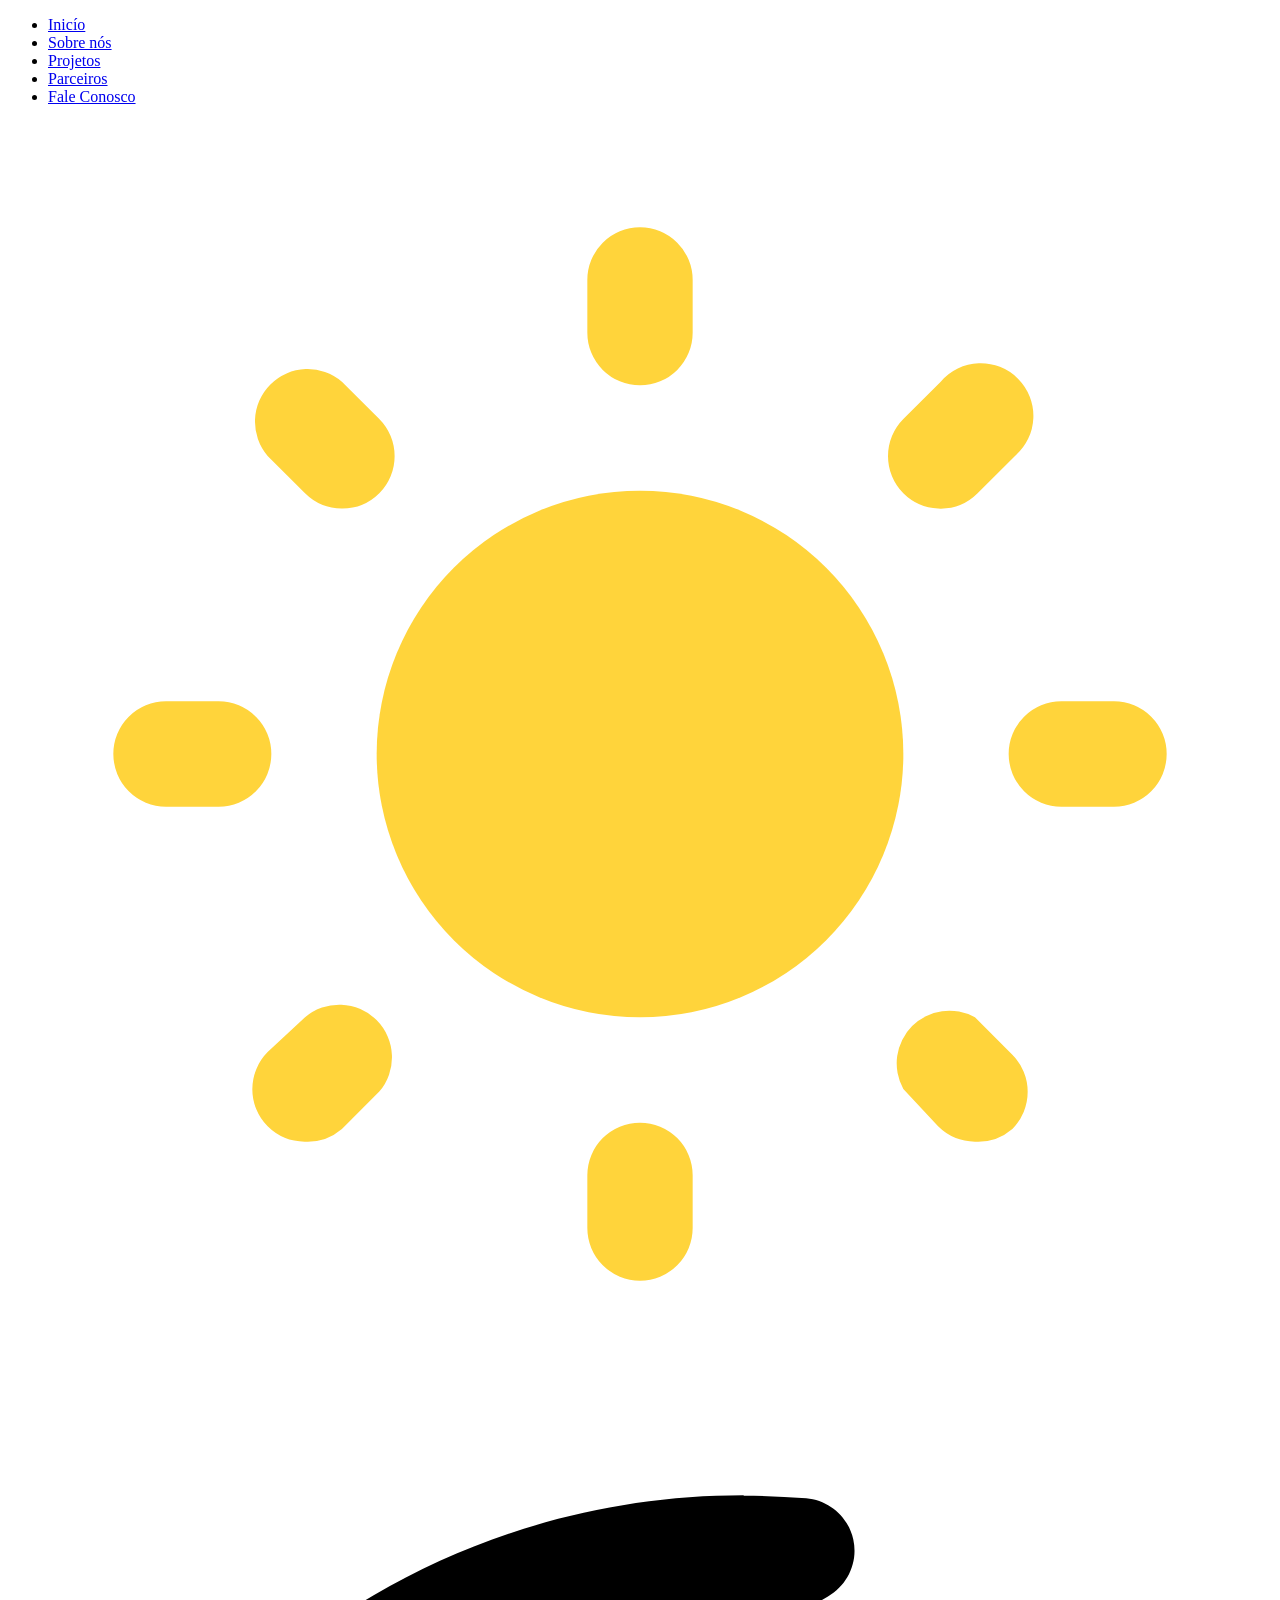
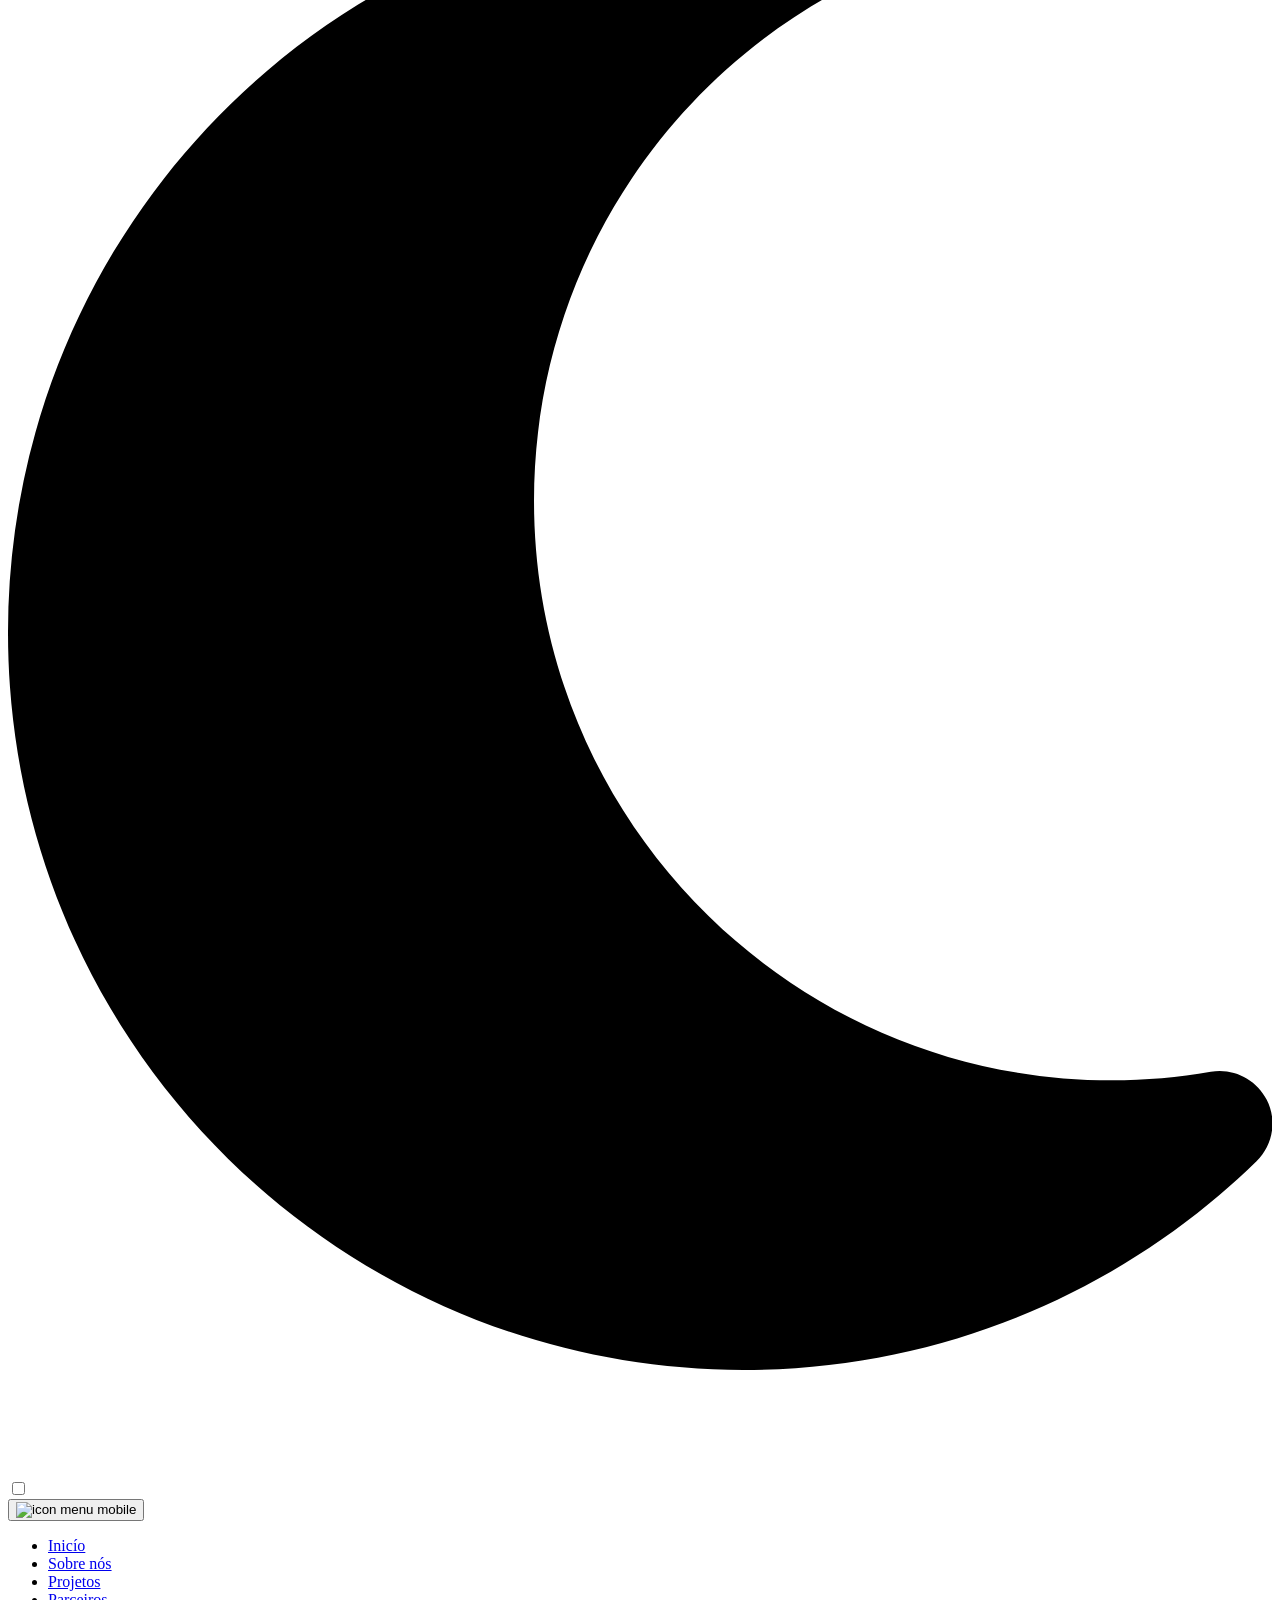
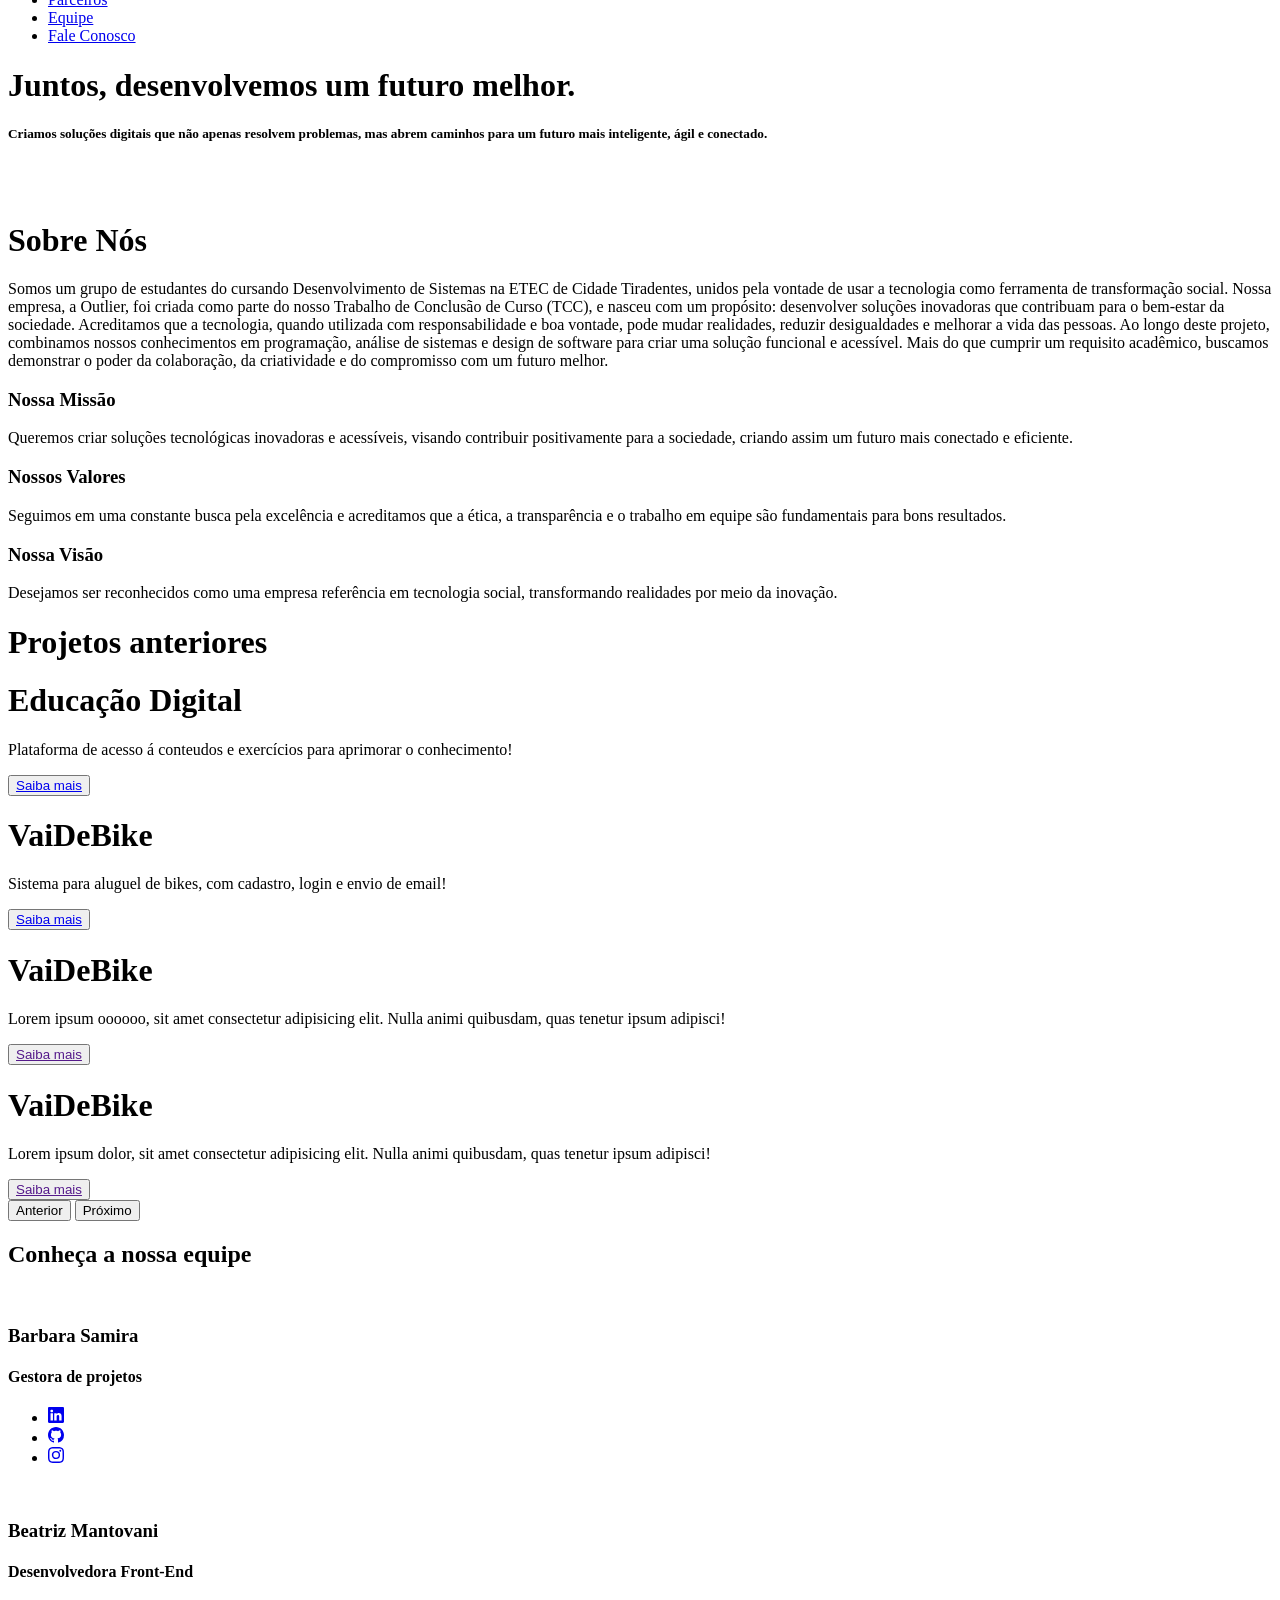
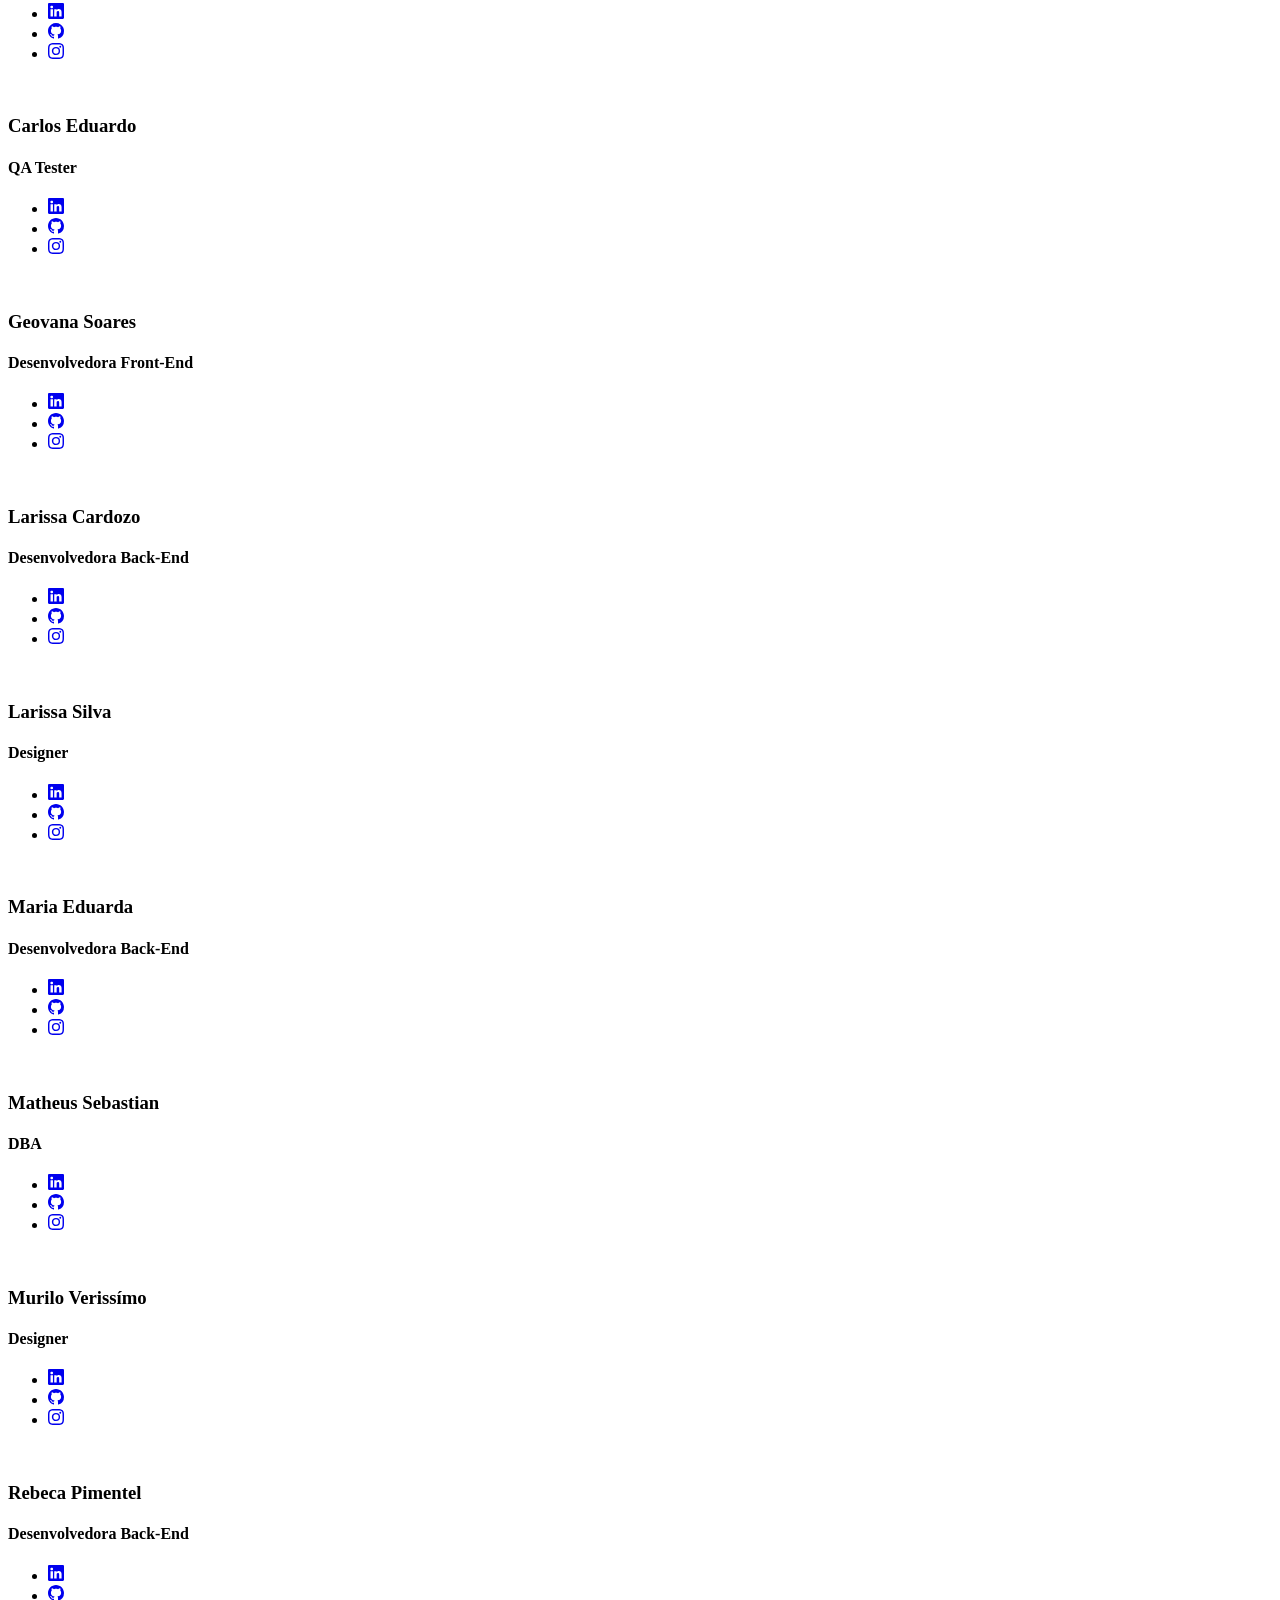
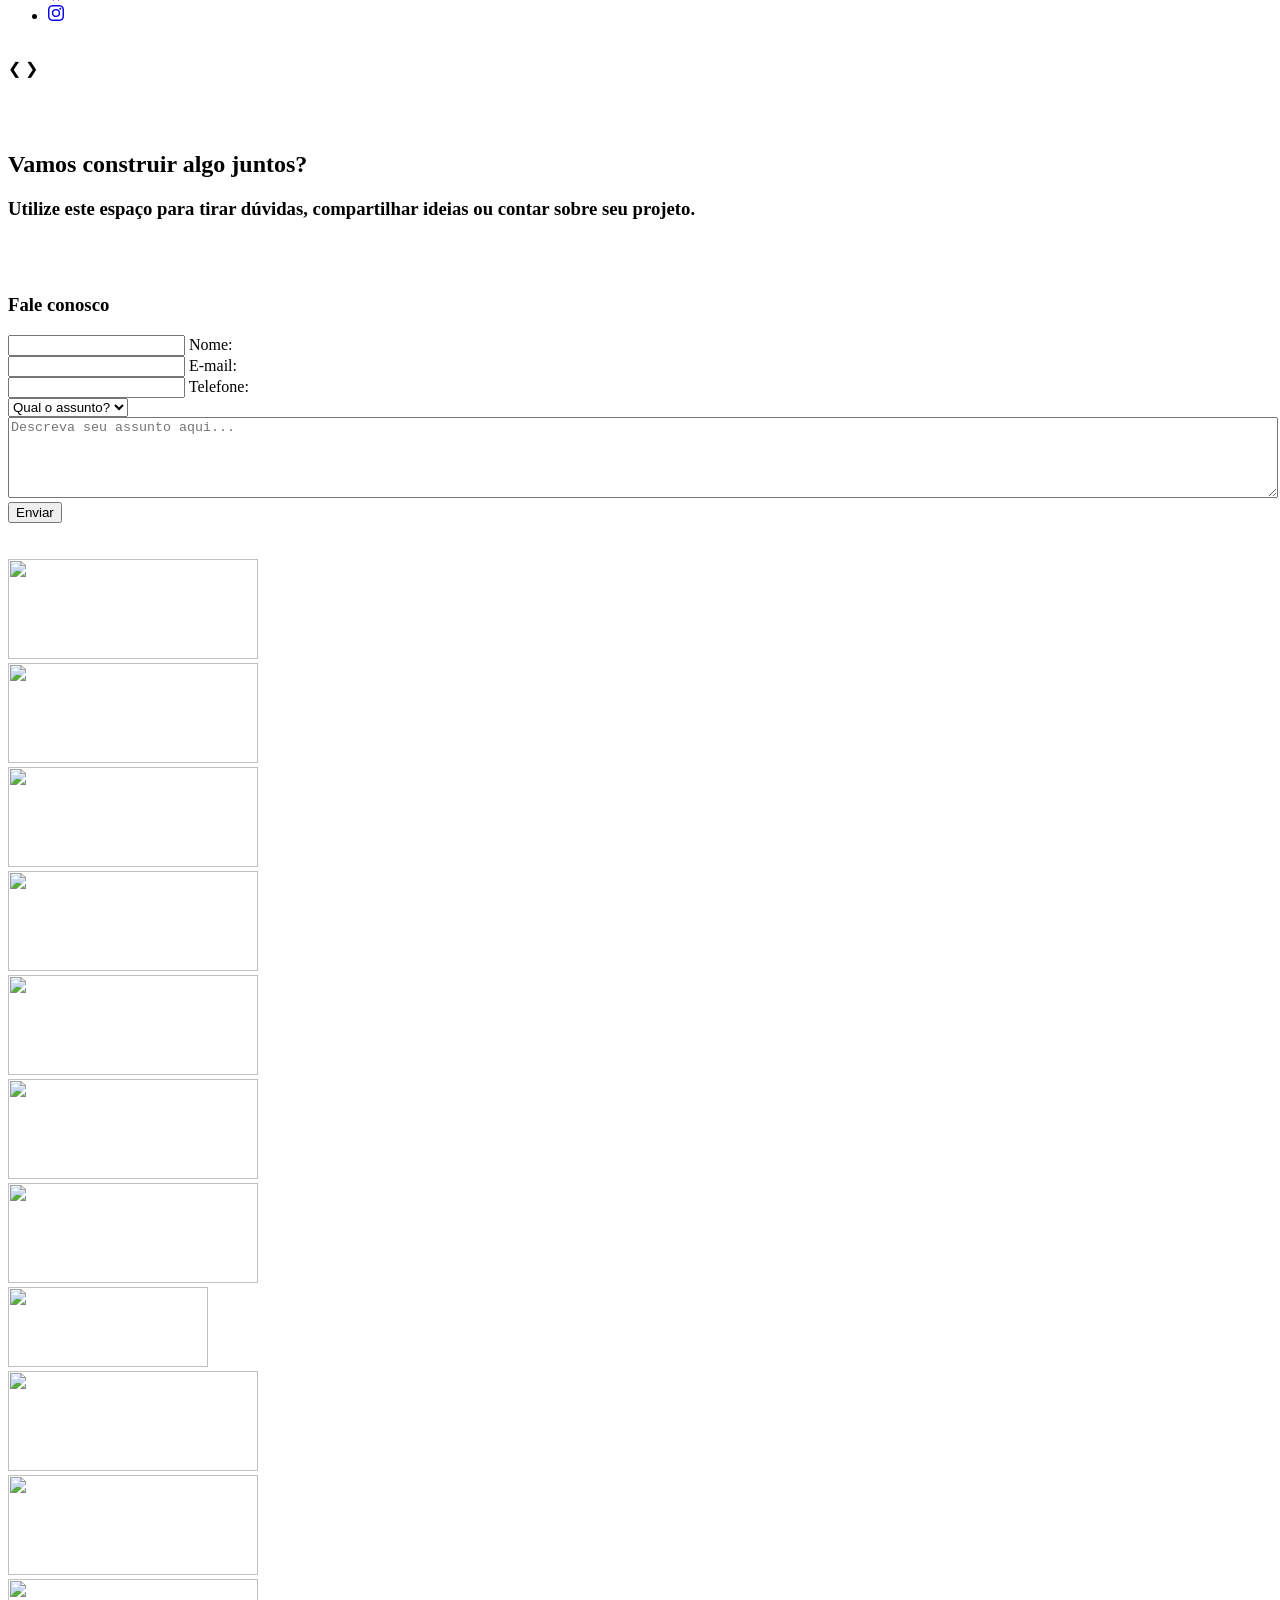
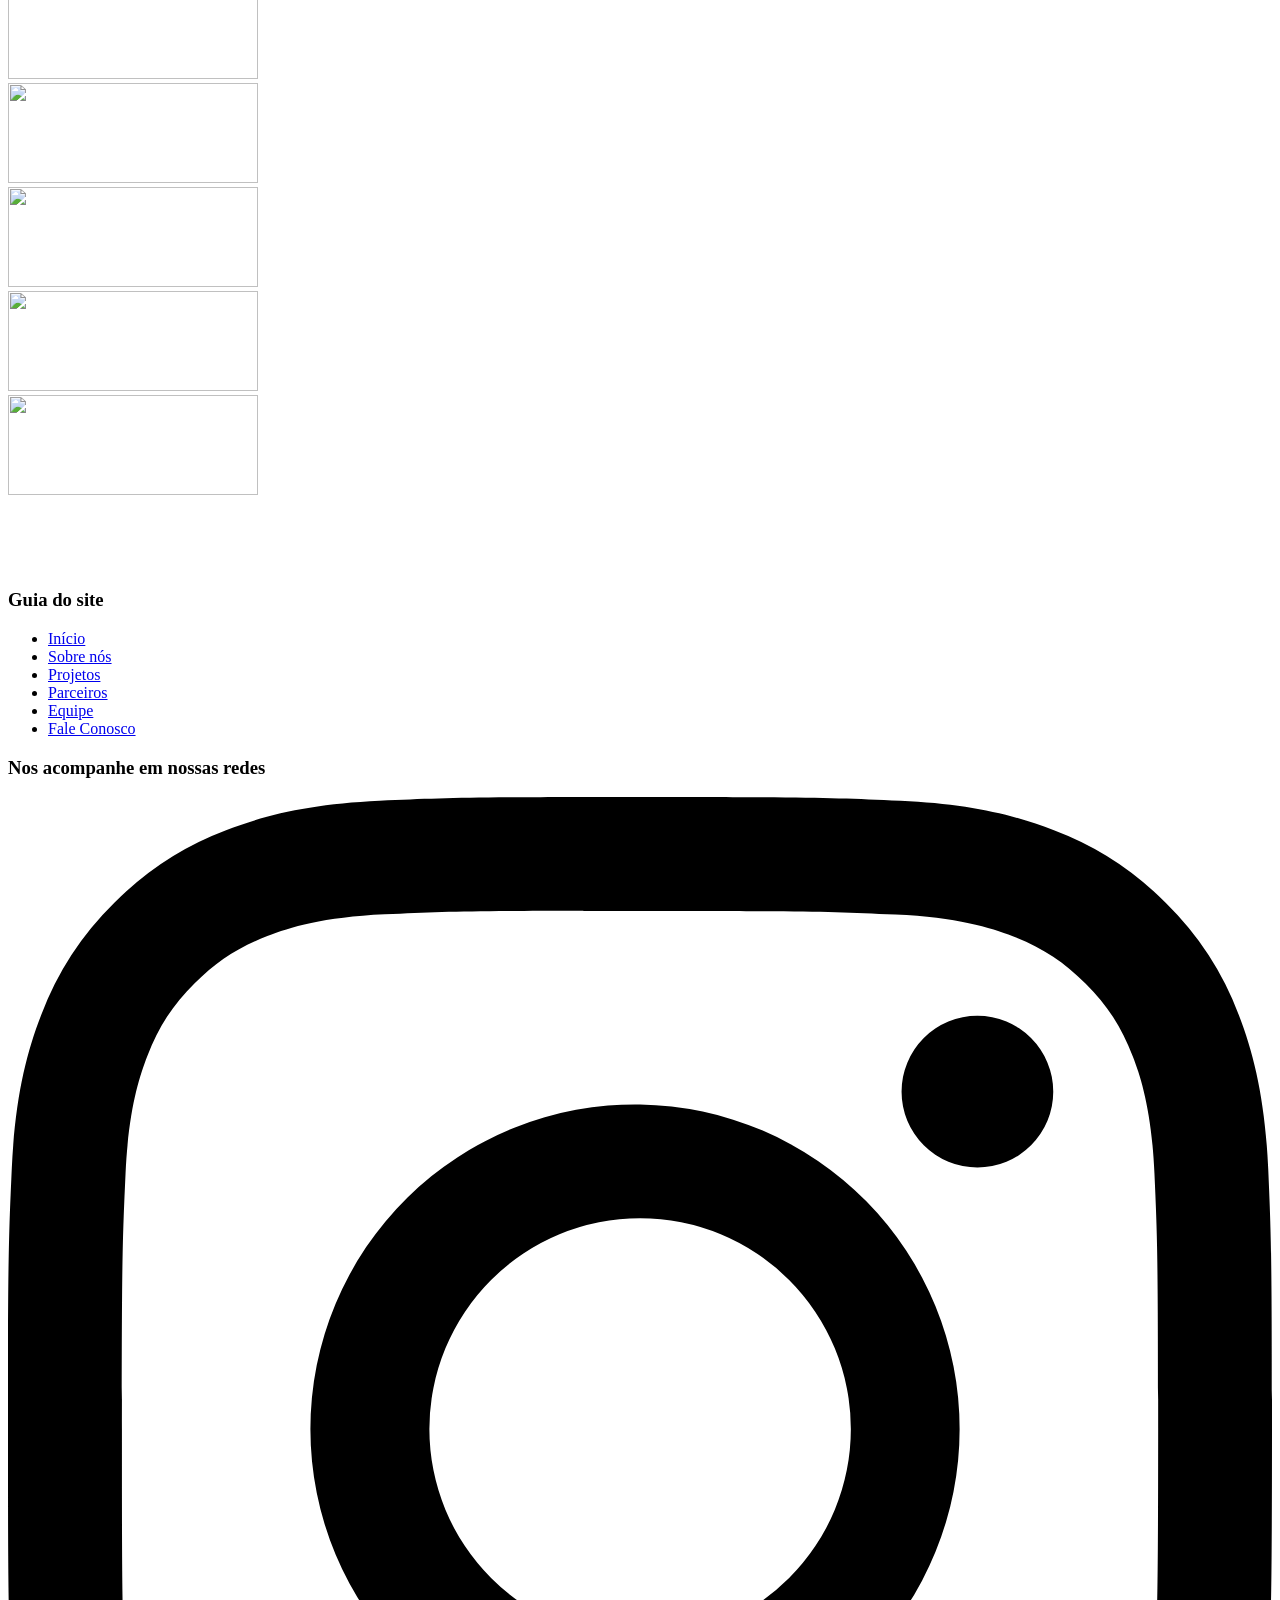
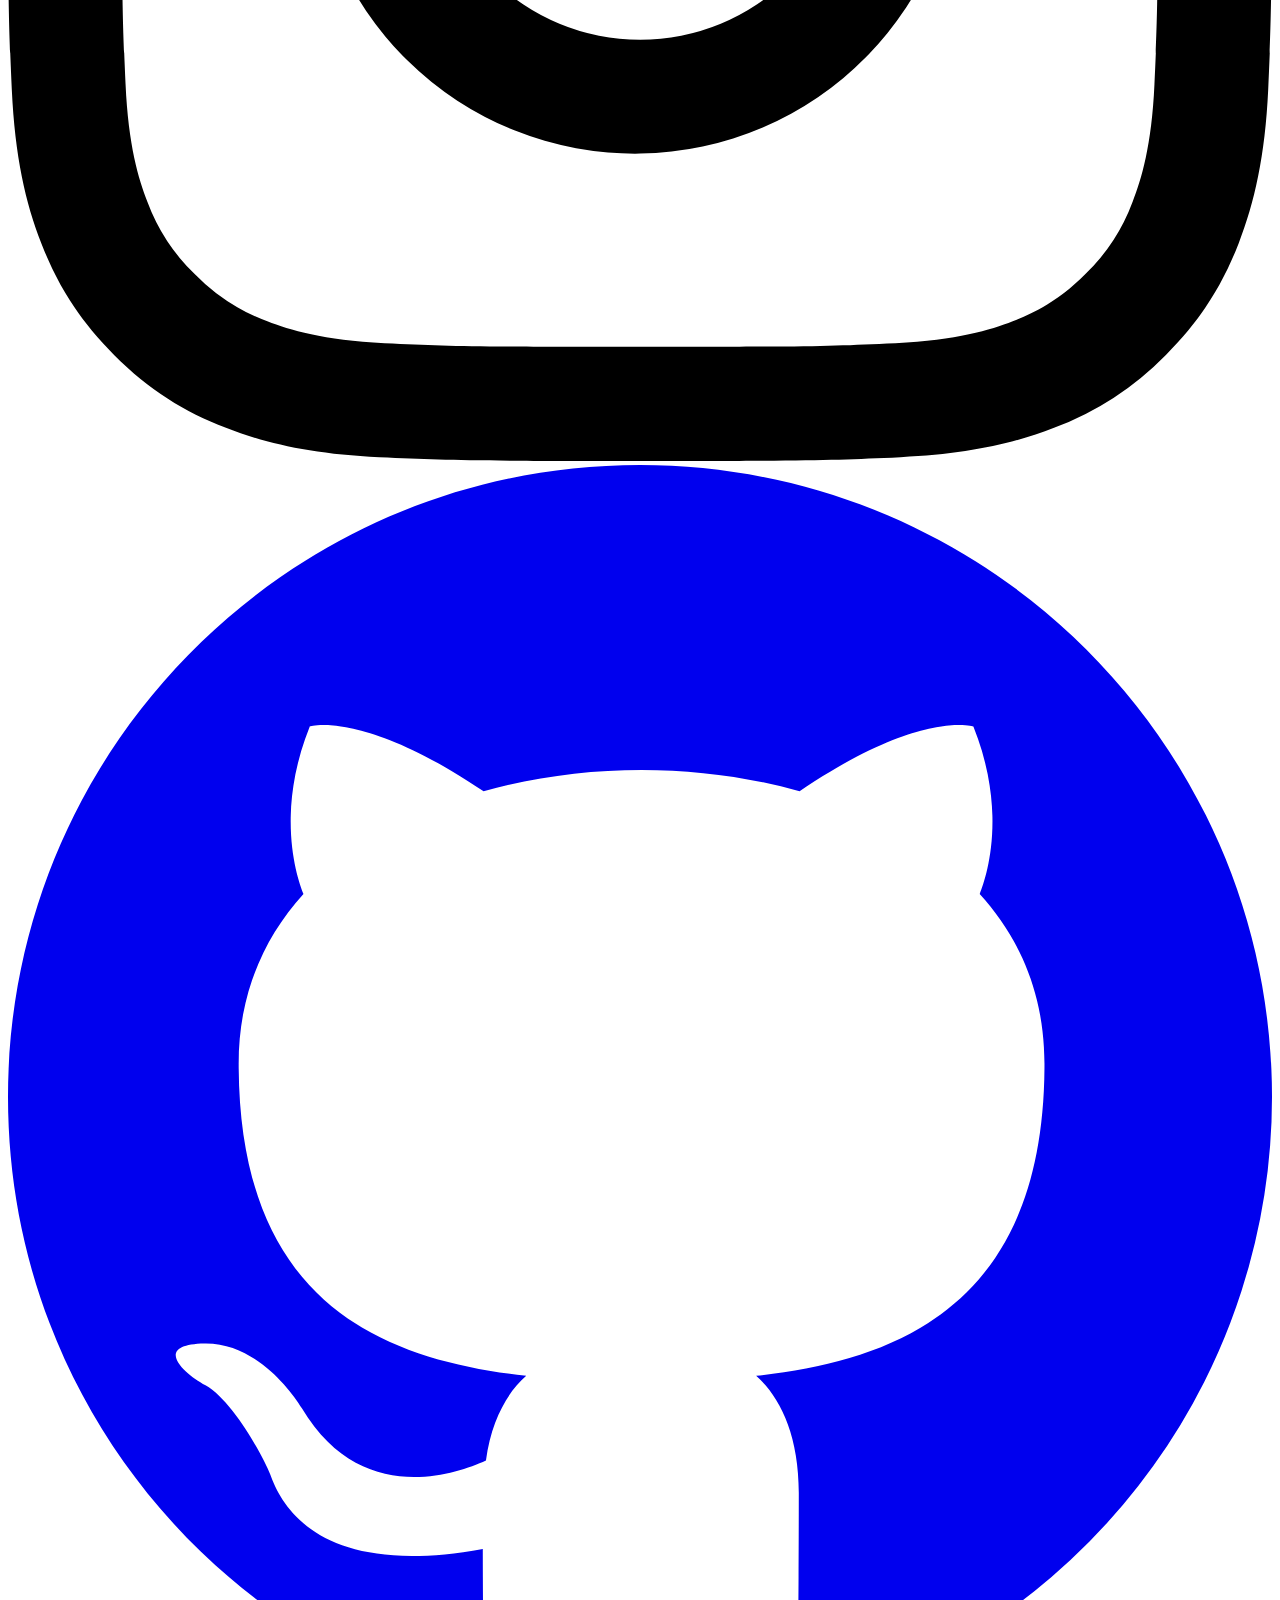
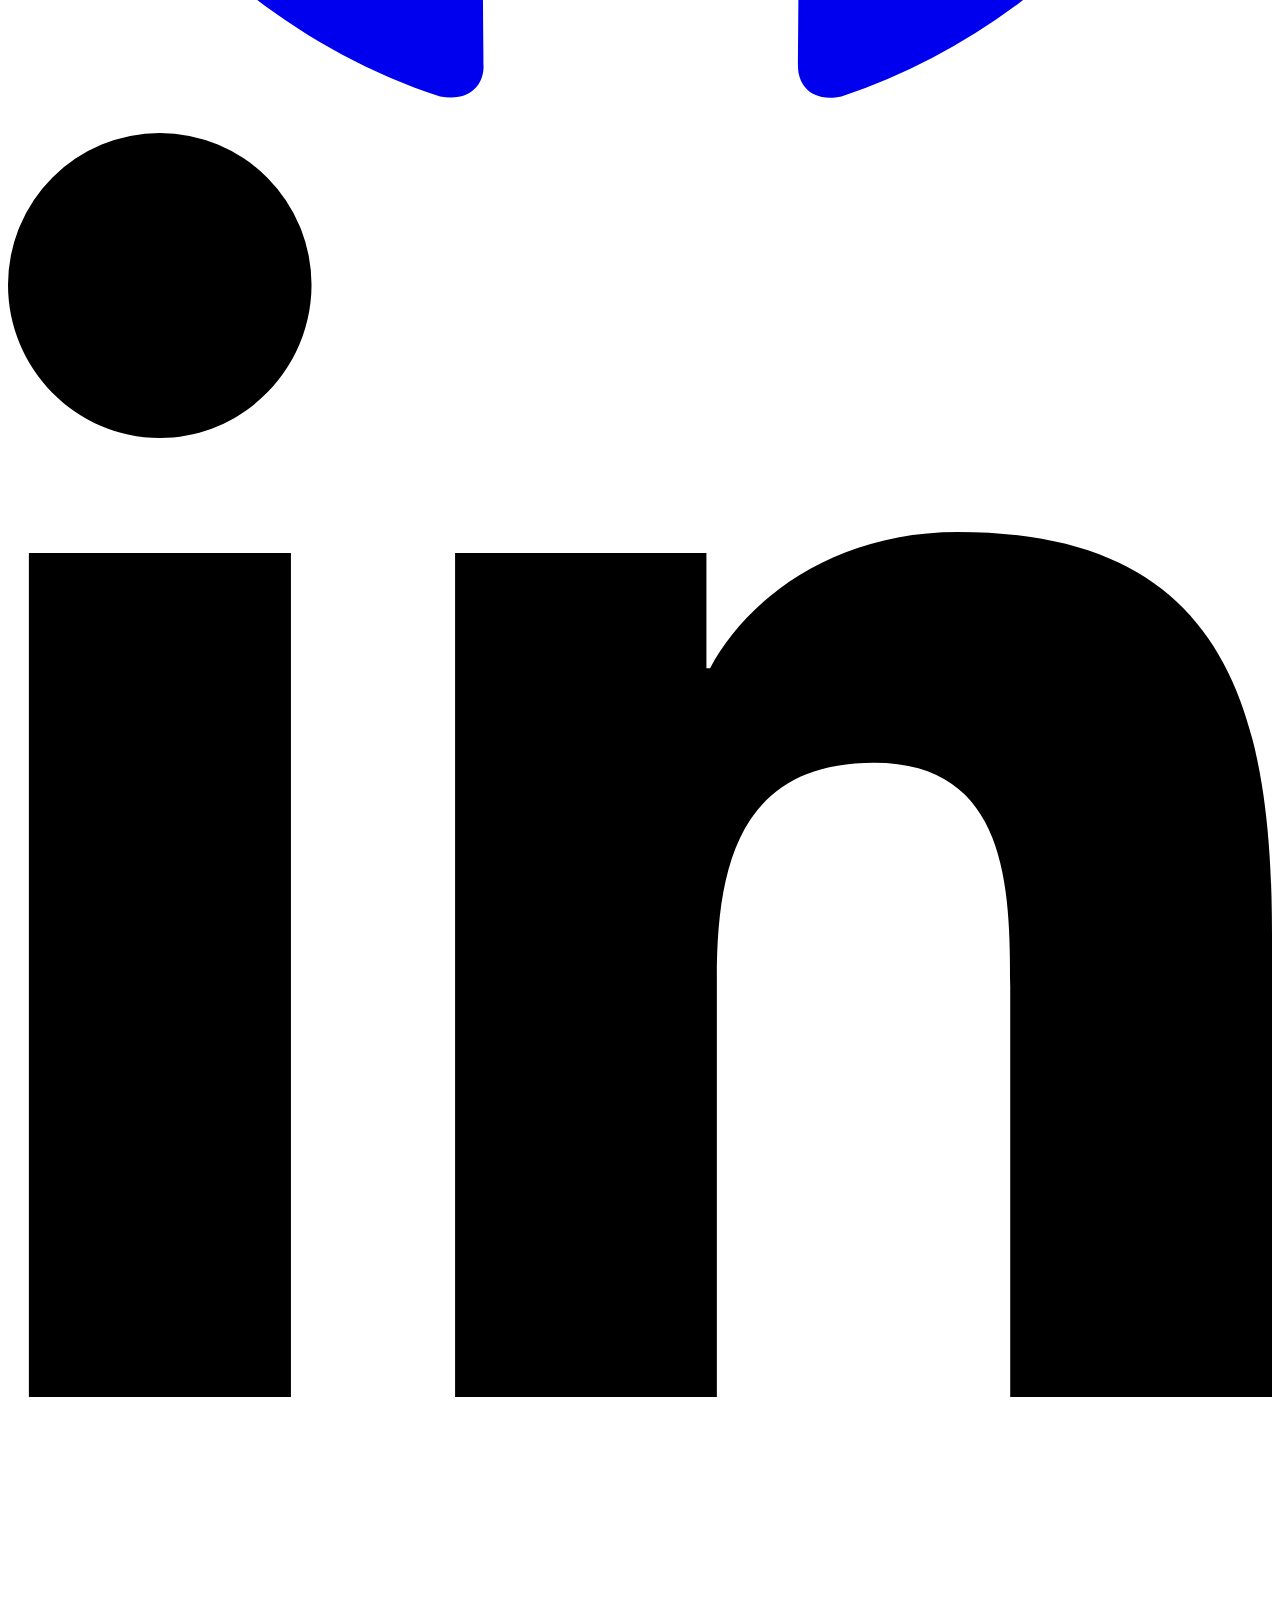
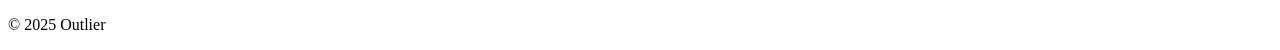
==== commit 4f111c54: "Update index.html" ====
--- a/view/index.html
+++ b/view/index.html
@@ -10,7 +10,7 @@
     <link href="https://fonts.googleapis.com/css2?family=Fjalla+One&display=swap" rel="stylesheet">
     <script src="https://unpkg.com/scrollreveal"></script>
     <link rel="stylesheet" href="https://cdnjs.cloudflare.com/ajax/libs/font-awesome/4.7.0/css/font-awesome.min.css">
-    <link rel="shortcut icon" href="/public/img/iconComFundo.png" type="image/x-icon"> <!--Substituir por logo-->
+    <link rel="shortcut icon" href="./img/6.png" type="image/x-icon"> <!--Substituir por logo-->
 
     <link rel="stylesheet" href="./css/menu.css">
     <link rel="stylesheet" href="./css/darkmode.css">
@@ -23,15 +23,42 @@
     <link rel="stylesheet" href="./css/dark.css">
     <link rel="stylesheet" href="./css/sobreNos.css">
     <link rel="stylesheet" href="./css/projetos.css">
+    <link rel="stylesheet" href="./css/resp.css">
 </head>
 <body>
   <!-- MENU -->
     
-    <div id="menu">
-
-        <div class="logo">
-            <img src="./img/logoMenu.png" alt="">
-        </div>
+  <div id="menu">
+
+    <div class="logo"></div>
+
+    <ul>
+        <li class="navItem"><a href="#inicio">Inicío</a></li>
+        <li class="navItem"><a href="#sobreNos">Sobre nós</a></li>
+        <li class="navItem"><a href="#projetos">Projetos</a></li>
+        <li class="navItem"><a href="#parceiros">Parceiros</a></li>
+        <li class="navItem"><a href="#faleConosco">Fale Conosco</a></li>
+    </ul>
+
+    <div class="modos">
+
+        <label class="switch">
+            <span class="sun"><svg xmlns="http://www.w3.org/2000/svg" viewBox="0 0 24 24"><g fill="#ffd43b"><circle r="5" cy="12" cx="12"></circle><path d="m21 13h-1a1 1 0 0 1 0-2h1a1 1 0 0 1 0 2zm-17 0h-1a1 1 0 0 1 0-2h1a1 1 0 0 1 0 2zm13.66-5.66a1 1 0 0 1 -.66-.29 1 1 0 0 1 0-1.41l.71-.71a1 1 0 1 1 1.41 1.41l-.71.71a1 1 0 0 1 -.75.29zm-12.02 12.02a1 1 0 0 1 -.71-.29 1 1 0 0 1 0-1.41l.71-.66a1 1 0 0 1 1.41 1.41l-.71.71a1 1 0 0 1 -.7.24zm6.36-14.36a1 1 0 0 1 -1-1v-1a1 1 0 0 1 2 0v1a1 1 0 0 1 -1 1zm0 17a1 1 0 0 1 -1-1v-1a1 1 0 0 1 2 0v1a1 1 0 0 1 -1 1zm-5.66-14.66a1 1 0 0 1 -.7-.29l-.71-.71a1 1 0 0 1 1.41-1.41l.71.71a1 1 0 0 1 0 1.41 1 1 0 0 1 -.71.29zm12.02 12.02a1 1 0 0 1 -.7-.29l-.66-.71a1 1 0 0 1 1.36-1.36l.71.71a1 1 0 0 1 0 1.41 1 1 0 0 1 -.71.24z"></path></g></svg></span>
+            <span class="moon"><svg xmlns="http://www.w3.org/2000/svg" viewBox="0 0 384 512"><path d="m223.5 32c-123.5 0-223.5 100.3-223.5 224s100 224 223.5 224c60.6 0 115.5-24.2 155.8-63.4 5-4.9 6.3-12.5 3.1-18.7s-10.1-9.7-17-8.5c-9.8 1.7-19.8 2.6-30.1 2.6-96.9 0-175.5-78.8-175.5-176 0-65.8 36-123.1 89.3-153.3 6.1-3.5 9.2-10.5 7.7-17.3s-7.3-11.9-14.3-12.5c-6.3-.5-12.6-.8-19-.8z"></path></svg></span>   
+            <input type="checkbox" class="input" id="checkbox">
+            <span class="slider"></span>
+        </label>
+
+    </div>
+
+    
+    <div class="iconMobile">
+        <button onclick="menuShow()"><img class="icon" src="./img/abrirMenu.png" alt="icon menu mobile"></button>
+    </div>
+
+</div>
+
+    <div class="menuMobile">
 
         <ul>
             <li class="navItem"><a href="#inicio">Inicío</a></li>
@@ -42,35 +69,6 @@
             <li class="navItem"><a href="#faleConosco">Fale Conosco</a></li>
         </ul>
 
-        <div class="modos">
-
-            <label class="switch">
-                <span class="sun"><svg xmlns="http://www.w3.org/2000/svg" viewBox="0 0 24 24"><g fill="#ffd43b"><circle r="5" cy="12" cx="12"></circle><path d="m21 13h-1a1 1 0 0 1 0-2h1a1 1 0 0 1 0 2zm-17 0h-1a1 1 0 0 1 0-2h1a1 1 0 0 1 0 2zm13.66-5.66a1 1 0 0 1 -.66-.29 1 1 0 0 1 0-1.41l.71-.71a1 1 0 1 1 1.41 1.41l-.71.71a1 1 0 0 1 -.75.29zm-12.02 12.02a1 1 0 0 1 -.71-.29 1 1 0 0 1 0-1.41l.71-.66a1 1 0 0 1 1.41 1.41l-.71.71a1 1 0 0 1 -.7.24zm6.36-14.36a1 1 0 0 1 -1-1v-1a1 1 0 0 1 2 0v1a1 1 0 0 1 -1 1zm0 17a1 1 0 0 1 -1-1v-1a1 1 0 0 1 2 0v1a1 1 0 0 1 -1 1zm-5.66-14.66a1 1 0 0 1 -.7-.29l-.71-.71a1 1 0 0 1 1.41-1.41l.71.71a1 1 0 0 1 0 1.41 1 1 0 0 1 -.71.29zm12.02 12.02a1 1 0 0 1 -.7-.29l-.66-.71a1 1 0 0 1 1.36-1.36l.71.71a1 1 0 0 1 0 1.41 1 1 0 0 1 -.71.24z"></path></g></svg></span>
-                <span class="moon"><svg xmlns="http://www.w3.org/2000/svg" viewBox="0 0 384 512"><path d="m223.5 32c-123.5 0-223.5 100.3-223.5 224s100 224 223.5 224c60.6 0 115.5-24.2 155.8-63.4 5-4.9 6.3-12.5 3.1-18.7s-10.1-9.7-17-8.5c-9.8 1.7-19.8 2.6-30.1 2.6-96.9 0-175.5-78.8-175.5-176 0-65.8 36-123.1 89.3-153.3 6.1-3.5 9.2-10.5 7.7-17.3s-7.3-11.9-14.3-12.5c-6.3-.5-12.6-.8-19-.8z"></path></svg></span>   
-                <input type="checkbox" class="input" id="checkbox">
-                <span class="slider"></span>
-            </label>
-
-        </div>
-
-        
-        <div class="iconMobile">
-            <button onclick="menuShow()"><img class="icon" src="./img/abrirMenu.png" alt="icon menu mobile"></button>
-        </div>
-
-    </div>
-
-    <div class="menuMobile">
-
-        <ul>
-            <li class="navItem"><a href="#inicio">Inicío</a></li>
-            <li class="navItem"><a href="#sobreNos">Sobre nós</a></li>
-            <li class="navItem"><a href="#galeria">Projetos</a></li>
-            <li class="navItem"><a href="#parceiros">Parceiros</a></li>
-            <li class="navItem"><a href="#equipe">Equipe</a></li>
-            <li class="navItem"><a href="#faleConosco">Fale Conosco</a></li>
-        </ul>
-
     </div>
 
 
@@ -107,101 +105,125 @@
 
     <div id="sobreNos">
 
-        <div class="sobreNosContainer1">
-
-            <div class="img">
-                <img src="./img/fachadaEtec.jpg" alt="">
+      <div class="sobreNosContainer1">
+
+          <div class="img">
+              <img src="./img/fachadaEtec.jpg" alt="">
+          </div>
+
+          <div class="introducao">
+              <h1>Sobre Nós</h1>
+              <p>
+                  Somos um grupo de estudantes do cursando Desenvolvimento de Sistemas na ETEC 
+                  de Cidade Tiradentes, unidos pela vontade de usar a tecnologia como ferramenta 
+                  de transformação social. Nossa empresa, a Outlier, foi criada como parte do nosso 
+                  Trabalho de Conclusão de Curso (TCC), e nasceu com um propósito: desenvolver soluções 
+                  inovadoras que contribuam para o bem-estar da sociedade. Acreditamos que a tecnologia, 
+                  quando utilizada com responsabilidade e boa vontade, pode mudar realidades, reduzir 
+                  desigualdades e melhorar a vida das pessoas. Ao longo deste projeto, combinamos nossos 
+                  conhecimentos em programação, análise de sistemas e design de software para criar uma 
+                  solução funcional e acessível. Mais do que cumprir um requisito acadêmico, buscamos 
+                  demonstrar o poder da colaboração, da criatividade e do compromisso com um futuro melhor.
+              </p>
+          </div>
+
+      </div>
+
+      <div class="sobreNosContainer2">
+
+          <div class="cardValores">
+
+              <div class="icon icon1">
+                  
+              </div>
+              <p class="textValores"> 
+                  <h3>Nossa Missão</h3>
+                  <span>Queremos criar soluções tecnológicas inovadoras e acessíveis, visando contribuir positivamente para a sociedade, criando assim um futuro mais conectado e eficiente.</span>
+              </p>
+
+          </div>
+
+          <div class="cardValores">
+
+              <div class="icon icon2">
+                  
+              </div>
+              <p class="textValores"> 
+                  <h3>Nossos Valores</h3>
+                  <span>Seguimos em uma constante busca pela excelência e acreditamos que a ética, a transparência e o trabalho em equipe são fundamentais para bons resultados.</span>
+              </p>
+
+          </div>
+
+          <div class="cardValores">
+
+              <div class="icon icon3">
+                  
+              </div>
+              <p class="textValores"> 
+                  <h3>Nossa Visão</h3>
+                  <span>Desejamos ser reconhecidos como uma empresa referência em tecnologia social, transformando realidades por meio da inovação.</span>
+              </p>
+
+          </div>
+
+      </div>
+      
+  </div>
+
+
+    <!-- PROJETOS -->
+
+    <div id="projetos"></div>
+
+    
+        <h1 class="tituloProjetos">Projetos anteriores</h1>
+
+    <div class="galeria">
+
+        <div class="carousel-container">
+
+
+        <div class="cardProjeto cardProjeto1 active">
+            <div class="content">
+            <h1>Educação Digital</h1>
+            <p>Plataforma de acesso á conteudos e exercícios para aprimorar o conhecimento!</p>
+            <button><a href="https://github.com/BarbaraSamiraS/ProjetoEducacaoInfantil-">Saiba mais</a></button>
             </div>
-
-            <div class="introducao">
-                <h1>Sobre Nós</h1>
-                <p>
-                    Lorem ipsum dolor sit amet consectetur adipisicing elit. Molestiae numquam 
-                    explicabo exercitationem cum? Accusantium doloribus dolor dolorum cum sapiente 
-                    debitis dolorem recusandae quis amet, deserunt eligendi, alias odio nam eum 
-                    nobis molestias rem enim obcaecati? Consequatur praesentium expedita nulla velit.
-                    Lorem ipsum dolor, sit amet consectetur adipisicing elit. Non corporis, doloremque
-                    earum beatae quis asperiores adipisci libero illo optio provident, facilis modi 
-                    vitae consequuntur consequatur, consectetur eligendi accusantium magni delectus!
-                </p>
+        </div>
+
+        <div class="cardProjeto cardProjeto2">
+            <div class="content">
+            <h1>VaiDeBike</h1>
+            <p>Sistema para aluguel de bikes, com cadastro, login e envio de email!</p>
+            <button><a href="https://github.com/BeatrizMant/PwNodeJS/tree/main/vaiDeBike1">Saiba mais</a></button>
             </div>
-
-        </div>
-
-        <div class="sobreNosContainer2">
-
-            <div class="cardValores">
-
-                <div class="icon icon1">
-                    
-                </div>
-                <p class="textValores"> 
-                    <h3>Nossa Missão</h3>
-                    <span>Lorem ipsum dolor sit, amet consectetur adipisicing elit. Vitae ullam nihil dolor. Hic quia nisi eos optio odio ea adipisci! Possimus a totam numquam quis commodi excepturi aliquid pariatur tempore?</span>
-                </p>
-
+        </div>
+
+        <div class="cardProjeto cardProjeto3">
+            <div class="content">
+            <h1>VaiDeBike</h1>
+            <p>Lorem ipsum oooooo, sit amet consectetur adipisicing elit. Nulla animi quibusdam, quas tenetur ipsum adipisci!</p>
+            <button><a href="">Saiba mais</a></button>
             </div>
-
-            <div class="cardValores">
-
-                <div class="icon icon2">
-                    
-                </div>
-                <p class="textValores"> 
-                    <h3>Nossos Valores</h3>
-                    <span>Lorem ipsum dolor sit, amet consectetur adipisicing elit. Vitae ullam nihil dolor. Hic quia nisi eos optio odio ea adipisci! Possimus a totam numquam quis commodi excepturi aliquid pariatur tempore?</span>
-                </p>
-
+        </div>
+
+        <div class="cardProjeto cardProjeto4">
+            <div class="content">
+            <h1>VaiDeBike</h1>
+            <p>Lorem ipsum dolor, sit amet consectetur adipisicing elit. Nulla animi quibusdam, quas tenetur ipsum adipisci!</p>
+            <button><a href="">Saiba mais</a></button>
             </div>
-
-            <div class="cardValores">
-
-                <div class="icon icon3">
-                    
-                </div>
-                <p class="textValores"> 
-                    <h3>Nossa Visão</h3>
-                    <span>Lorem ipsum dolor sit, amet consectetur adipisicing elit. Vitae ullam nihil dolor. Hic quia nisi eos optio odio ea adipisci! Possimus a totam numquam quis commodi excepturi aliquid pariatur tempore?</span>
-                </p>
-
-            </div>
-
-        </div>
-        
+        </div>
+
+        </div>
+
+        <div class="buttons">
+        <button id="prevBtn">Anterior</button>
+        <button id="nextBtn">Próximo</button>
+        </div>
+
     </div>
-
-    <!-- PROJETOS -->
-
-    <div class="galeria" id="galeria">
-
-        <h1 class="tituloPojetos">Projetos anteriores</h1>
-
-        <div class="cardProjeto">
-            <div class="content">
-               <h1>VaiDeBike</h1>
-               <p>Lorem ipsum dolor, sit amet consectetur adipisicing elit. Nulla animi quibusdam, quas tenetur ipsum adipisci!</p>
-               <button><a href="">Saiba mais</a></button>
-            </div>
-        </div>
-
-        <div class="cardProjeto">
-            <div class="content">
-               <h1>VaiDeBike</h1>
-               <p>Lorem ipsum dolor, sit amet consectetur adipisicing elit. Nulla animi quibusdam, quas tenetur ipsum adipisci!</p>
-               <button><a href="">Saiba mais</a></button>
-            </div>
-        </div>
-
-        <div class="cardProjeto">
-            <div class="content">
-               <h1>VaiDeBike</h1>
-               <p>Lorem ipsum dolor, sit amet consectetur adipisicing elit. Nulla animi quibusdam, quas tenetur ipsum adipisci!</p>
-               <button><a href="">Saiba mais</a></button>
-            </div>
-        </div>
-
-    </div>
-
 
 
   <!-- Equipe -->
@@ -211,7 +233,7 @@
         </div>
   
         <div class="cardsEquipe efeito4b" >
-            <div class="org5">
+            
                 <!-- Barbara -->
                 <div class="slides">
                   <div class="perfil">
@@ -312,8 +334,10 @@
                     </ul>
   
                   </div>
-                </div>     
-  
+                </div>    
+             
+                 
+            
                 <!-- Carlos -->
                 <div class="slides">
                   <div class="perfil">
@@ -340,7 +364,7 @@
   
                       <!-- Github -->
                       <li class="icon-content">
-                        <a href="https://github.com/BeatrizMant" aria-label="GitHub" data-social="github">
+                        <a href="https://github.com/CarlosEduardoFaustinoMendes" aria-label="GitHub" data-social="github">
                           <div class="filled"></div>
                           <svg xmlns="http://www.w3.org/2000/svg" width="16" height="16" fill="currentColor" class="bi bi-github" viewBox="0 0 16 16" xml:space="preserve">
                             <path d="M8 0C3.58 0 0 3.58 0 8c0 3.54 2.29 6.53 5.47 7.59.4.07.55-.17.55-.38 0-.19-.01-.82-.01-1.49-2.01.37-2.53-.49-2.69-.94-.09-.23-.48-.94-.82-1.13-.28-.15-.68-.52-.01-.53.63-.01 1.08.58 1.23.82.72 1.21 1.87.87 2.33.66.07-.52.28-.87.51-1.07-1.78-.2-3.64-.89-3.64-3.95 0-.87.31-1.59.82-2.15-.08-.2-.36-1.02.08-2.12 0 0 .67-.21 2.2.82.64-.18 1.32-.27 2-.27s1.36.09 2 .27c1.53-1.04 2.2-.82 2.2-.82.44 1.1.16 1.92.08 2.12.51.56.82 1.27.82 2.15 0 3.07-1.87 3.75-3.65 3.95.29.25.54.73.54 1.48 0 1.07-.01 1.93-.01 2.2 0 .21.15.46.55.38A8.01 8.01 0 0 0 16 8c0-4.42-3.58-8-8-8" fill="currentColor"></path>
@@ -350,7 +374,7 @@
   
                       <!-- Instagram -->
                       <li class="icon-content">
-                        <a href="https://instagram.com/mant_tricxx?igshid=MzRlODBiNWFlZA==" aria-label="Instagram" data-social="instagram">
+                        <a href="https://www.instagram.com/carlos_xk5?igsh=MXE3eG9hZTNueHNsYw==" aria-label="Instagram" data-social="instagram">
                           <div class="filled"></div>
                           <svg xmlns="http://www.w3.org/2000/svg" width="16" height="16" fill="currentColor" class="bi bi-instagram" viewBox="0 0 16 16" xml:space="preserve">
                             <path d="M8 0C5.829 0 5.556.01 4.703.048 3.85.088 3.269.222 2.76.42a3.9 3.9 0 0 0-1.417.923A3.9 3.9 0 0 0 .42 2.76C.222 3.268.087 3.85.048 4.7.01 5.555 0 5.827 0 8.001c0 2.172.01 2.444.048 3.297.04.852.174 1.433.372 1.942.205.526.478.972.923 1.417.444.445.89.719 1.416.923.51.198 1.09.333 1.942.372C5.555 15.99 5.827 16 8 16s2.444-.01 3.298-.048c.851-.04 1.434-.174 1.943-.372a3.9 3.9 0 0 0 1.416-.923c.445-.445.718-.891.923-1.417.197-.509.332-1.09.372-1.942C15.99 10.445 16 10.173 16 8s-.01-2.445-.048-3.299c-.04-.851-.175-1.433-.372-1.941a3.9 3.9 0 0 0-.923-1.417A3.9 3.9 0 0 0 13.24.42c-.51-.198-1.092-.333-1.943-.372C10.443.01 10.172 0 7.998 0zm-.717 1.442h.718c2.136 0 2.389.007 3.232.046.78.035 1.204.166 1.486.275.373.145.64.319.92.599s.453.546.598.92c.11.281.24.705.275 1.485.039.843.047 1.096.047 3.231s-.008 2.389-.047 3.232c-.035.78-.166 1.203-.275 1.485a2.5 2.5 0 0 1-.599.919c-.28.28-.546.453-.92.598-.28.11-.704.24-1.485.276-.843.038-1.096.047-3.232.047s-2.39-.009-3.233-.047c-.78-.036-1.203-.166-1.485-.276a2.5 2.5 0 0 1-.92-.598 2.5 2.5 0 0 1-.6-.92c-.109-.281-.24-.705-.275-1.485-.038-.843-.046-1.096-.046-3.233s.008-2.388.046-3.231c.036-.78.166-1.204.276-1.486.145-.373.319-.64.599-.92s.546-.453.92-.598c.282-.11.705-.24 1.485-.276.738-.034 1.024-.044 2.515-.045zm4.988 1.328a.96.96 0 1 0 0 1.92.96.96 0 0 0 0-1.92m-4.27 1.122a4.109 4.109 0 1 0 0 8.217 4.109 4.109 0 0 0 0-8.217m0 1.441a2.667 2.667 0 1 1 0 5.334 2.667 2.667 0 0 1 0-5.334" fill="currentColor"></path>
@@ -414,7 +438,6 @@
                   </div>
                 </div>
               
-            
                 <!-- Larissa Cardozo -->
                 <div class="slides">
                   <div class="perfil">
@@ -441,7 +464,7 @@
   
                       <!-- Github -->
                       <li class="icon-content">
-                        <a href="https://github.com/GeovanaSilvaSoares" aria-label="GitHub" data-social="github">
+                        <a href="https://github.com/LarissaCardozo" aria-label="GitHub" data-social="github">
                           <div class="filled"></div>
                           <svg xmlns="http://www.w3.org/2000/svg" width="16" height="16" fill="currentColor" class="bi bi-github" viewBox="0 0 16 16" xml:space="preserve">
                             <path d="M8 0C3.58 0 0 3.58 0 8c0 3.54 2.29 6.53 5.47 7.59.4.07.55-.17.55-.38 0-.19-.01-.82-.01-1.49-2.01.37-2.53-.49-2.69-.94-.09-.23-.48-.94-.82-1.13-.28-.15-.68-.52-.01-.53.63-.01 1.08.58 1.23.82.72 1.21 1.87.87 2.33.66.07-.52.28-.87.51-1.07-1.78-.2-3.64-.89-3.64-3.95 0-.87.31-1.59.82-2.15-.08-.2-.36-1.02.08-2.12 0 0 .67-.21 2.2.82.64-.18 1.32-.27 2-.27s1.36.09 2 .27c1.53-1.04 2.2-.82 2.2-.82.44 1.1.16 1.92.08 2.12.51.56.82 1.27.82 2.15 0 3.07-1.87 3.75-3.65 3.95.29.25.54.73.54 1.48 0 1.07-.01 1.93-.01 2.2 0 .21.15.46.55.38A8.01 8.01 0 0 0 16 8c0-4.42-3.58-8-8-8" fill="currentColor"></path>
@@ -451,7 +474,7 @@
   
                       <!-- Instagram -->
                       <li class="icon-content">
-                        <a href="https://instagram.com/geovana_silva.2008?igshid=OGQ5ZDc2ODk2ZA==" aria-label="Instagram" data-social="instagram">
+                        <a href="https://www.instagram.com/cardozous?igsh=YXZvc3E1dW83b2dr" aria-label="Instagram" data-social="instagram">
                           <div class="filled"></div>
                           <svg xmlns="http://www.w3.org/2000/svg" width="16" height="16" fill="currentColor" class="bi bi-instagram" viewBox="0 0 16 16" xml:space="preserve">
                             <path d="M8 0C5.829 0 5.556.01 4.703.048 3.85.088 3.269.222 2.76.42a3.9 3.9 0 0 0-1.417.923A3.9 3.9 0 0 0 .42 2.76C.222 3.268.087 3.85.048 4.7.01 5.555 0 5.827 0 8.001c0 2.172.01 2.444.048 3.297.04.852.174 1.433.372 1.942.205.526.478.972.923 1.417.444.445.89.719 1.416.923.51.198 1.09.333 1.942.372C5.555 15.99 5.827 16 8 16s2.444-.01 3.298-.048c.851-.04 1.434-.174 1.943-.372a3.9 3.9 0 0 0 1.416-.923c.445-.445.718-.891.923-1.417.197-.509.332-1.09.372-1.942C15.99 10.445 16 10.173 16 8s-.01-2.445-.048-3.299c-.04-.851-.175-1.433-.372-1.941a3.9 3.9 0 0 0-.923-1.417A3.9 3.9 0 0 0 13.24.42c-.51-.198-1.092-.333-1.943-.372C10.443.01 10.172 0 7.998 0zm-.717 1.442h.718c2.136 0 2.389.007 3.232.046.78.035 1.204.166 1.486.275.373.145.64.319.92.599s.453.546.598.92c.11.281.24.705.275 1.485.039.843.047 1.096.047 3.231s-.008 2.389-.047 3.232c-.035.78-.166 1.203-.275 1.485a2.5 2.5 0 0 1-.599.919c-.28.28-.546.453-.92.598-.28.11-.704.24-1.485.276-.843.038-1.096.047-3.232.047s-2.39-.009-3.233-.047c-.78-.036-1.203-.166-1.485-.276a2.5 2.5 0 0 1-.92-.598 2.5 2.5 0 0 1-.6-.92c-.109-.281-.24-.705-.275-1.485-.038-.843-.046-1.096-.046-3.233s.008-2.388.046-3.231c.036-.78.166-1.204.276-1.486.145-.373.319-.64.599-.92s.546-.453.92-.598c.282-.11.705-.24 1.485-.276.738-.034 1.024-.044 2.515-.045zm4.988 1.328a.96.96 0 1 0 0 1.92.96.96 0 0 0 0-1.92m-4.27 1.122a4.109 4.109 0 1 0 0 8.217 4.109 4.109 0 0 0 0-8.217m0 1.441a2.667 2.667 0 1 1 0 5.334 2.667 2.667 0 0 1 0-5.334" fill="currentColor"></path>
@@ -464,10 +487,7 @@
   
                   </div>
                 </div>
-              </div>
-            </div>
-
-            <div class="org5">
+         
                 <!-- Larissa Silva -->
                 <div class="slides">
                   <div class="perfil">
@@ -494,7 +514,7 @@
   
                       <!-- Github -->
                       <li class="icon-content">
-                        <a href="https://github.com/GeovanaSilvaSoares" aria-label="GitHub" data-social="github">
+                        <a href="https://github.com/laribezk" aria-label="GitHub" data-social="github">
                           <div class="filled"></div>
                           <svg xmlns="http://www.w3.org/2000/svg" width="16" height="16" fill="currentColor" class="bi bi-github" viewBox="0 0 16 16" xml:space="preserve">
                             <path d="M8 0C3.58 0 0 3.58 0 8c0 3.54 2.29 6.53 5.47 7.59.4.07.55-.17.55-.38 0-.19-.01-.82-.01-1.49-2.01.37-2.53-.49-2.69-.94-.09-.23-.48-.94-.82-1.13-.28-.15-.68-.52-.01-.53.63-.01 1.08.58 1.23.82.72 1.21 1.87.87 2.33.66.07-.52.28-.87.51-1.07-1.78-.2-3.64-.89-3.64-3.95 0-.87.31-1.59.82-2.15-.08-.2-.36-1.02.08-2.12 0 0 .67-.21 2.2.82.64-.18 1.32-.27 2-.27s1.36.09 2 .27c1.53-1.04 2.2-.82 2.2-.82.44 1.1.16 1.92.08 2.12.51.56.82 1.27.82 2.15 0 3.07-1.87 3.75-3.65 3.95.29.25.54.73.54 1.48 0 1.07-.01 1.93-.01 2.2 0 .21.15.46.55.38A8.01 8.01 0 0 0 16 8c0-4.42-3.58-8-8-8" fill="currentColor"></path>
@@ -504,7 +524,7 @@
   
                       <!-- Instagram -->
                       <li class="icon-content">
-                        <a href="https://instagram.com/geovana_silva.2008?igshid=OGQ5ZDc2ODk2ZA==" aria-label="Instagram" data-social="instagram">
+                        <a href="https://www.instagram.com/laribezk?igsh=ZTJxZXp3ZWl0bjI1" aria-label="Instagram" data-social="instagram">
                           <div class="filled"></div>
                           <svg xmlns="http://www.w3.org/2000/svg" width="16" height="16" fill="currentColor" class="bi bi-instagram" viewBox="0 0 16 16" xml:space="preserve">
                             <path d="M8 0C5.829 0 5.556.01 4.703.048 3.85.088 3.269.222 2.76.42a3.9 3.9 0 0 0-1.417.923A3.9 3.9 0 0 0 .42 2.76C.222 3.268.087 3.85.048 4.7.01 5.555 0 5.827 0 8.001c0 2.172.01 2.444.048 3.297.04.852.174 1.433.372 1.942.205.526.478.972.923 1.417.444.445.89.719 1.416.923.51.198 1.09.333 1.942.372C5.555 15.99 5.827 16 8 16s2.444-.01 3.298-.048c.851-.04 1.434-.174 1.943-.372a3.9 3.9 0 0 0 1.416-.923c.445-.445.718-.891.923-1.417.197-.509.332-1.09.372-1.942C15.99 10.445 16 10.173 16 8s-.01-2.445-.048-3.299c-.04-.851-.175-1.433-.372-1.941a3.9 3.9 0 0 0-.923-1.417A3.9 3.9 0 0 0 13.24.42c-.51-.198-1.092-.333-1.943-.372C10.443.01 10.172 0 7.998 0zm-.717 1.442h.718c2.136 0 2.389.007 3.232.046.78.035 1.204.166 1.486.275.373.145.64.319.92.599s.453.546.598.92c.11.281.24.705.275 1.485.039.843.047 1.096.047 3.231s-.008 2.389-.047 3.232c-.035.78-.166 1.203-.275 1.485a2.5 2.5 0 0 1-.599.919c-.28.28-.546.453-.92.598-.28.11-.704.24-1.485.276-.843.038-1.096.047-3.232.047s-2.39-.009-3.233-.047c-.78-.036-1.203-.166-1.485-.276a2.5 2.5 0 0 1-.92-.598 2.5 2.5 0 0 1-.6-.92c-.109-.281-.24-.705-.275-1.485-.038-.843-.046-1.096-.046-3.233s.008-2.388.046-3.231c.036-.78.166-1.204.276-1.486.145-.373.319-.64.599-.92s.546-.453.92-.598c.282-.11.705-.24 1.485-.276.738-.034 1.024-.044 2.515-.045zm4.988 1.328a.96.96 0 1 0 0 1.92.96.96 0 0 0 0-1.92m-4.27 1.122a4.109 4.109 0 1 0 0 8.217 4.109 4.109 0 0 0 0-8.217m0 1.441a2.667 2.667 0 1 1 0 5.334 2.667 2.667 0 0 1 0-5.334" fill="currentColor"></path>
@@ -647,7 +667,7 @@
   
                       <!-- Github -->
                       <li class="icon-content">
-                        <a href="https://github.com/GeovanaSilvaSoares" aria-label="GitHub" data-social="github">
+                        <a href="https://github.com/verissimoMuh" aria-label="GitHub" data-social="github">
                           <div class="filled"></div>
                           <svg xmlns="http://www.w3.org/2000/svg" width="16" height="16" fill="currentColor" class="bi bi-github" viewBox="0 0 16 16" xml:space="preserve">
                             <path d="M8 0C3.58 0 0 3.58 0 8c0 3.54 2.29 6.53 5.47 7.59.4.07.55-.17.55-.38 0-.19-.01-.82-.01-1.49-2.01.37-2.53-.49-2.69-.94-.09-.23-.48-.94-.82-1.13-.28-.15-.68-.52-.01-.53.63-.01 1.08.58 1.23.82.72 1.21 1.87.87 2.33.66.07-.52.28-.87.51-1.07-1.78-.2-3.64-.89-3.64-3.95 0-.87.31-1.59.82-2.15-.08-.2-.36-1.02.08-2.12 0 0 .67-.21 2.2.82.64-.18 1.32-.27 2-.27s1.36.09 2 .27c1.53-1.04 2.2-.82 2.2-.82.44 1.1.16 1.92.08 2.12.51.56.82 1.27.82 2.15 0 3.07-1.87 3.75-3.65 3.95.29.25.54.73.54 1.48 0 1.07-.01 1.93-.01 2.2 0 .21.15.46.55.38A8.01 8.01 0 0 0 16 8c0-4.42-3.58-8-8-8" fill="currentColor"></path>
@@ -657,7 +677,7 @@
   
                       <!-- Instagram -->
                       <li class="icon-content">
-                        <a href="https://instagram.com/geovana_silva.2008?igshid=OGQ5ZDc2ODk2ZA==" aria-label="Instagram" data-social="instagram">
+                        <a href="https://www.instagram.com/verissimoszx?igsh=cWF3aDIybml3aHUw" aria-label="Instagram" data-social="instagram">
                           <div class="filled"></div>
                           <svg xmlns="http://www.w3.org/2000/svg" width="16" height="16" fill="currentColor" class="bi bi-instagram" viewBox="0 0 16 16" xml:space="preserve">
                             <path d="M8 0C5.829 0 5.556.01 4.703.048 3.85.088 3.269.222 2.76.42a3.9 3.9 0 0 0-1.417.923A3.9 3.9 0 0 0 .42 2.76C.222 3.268.087 3.85.048 4.7.01 5.555 0 5.827 0 8.001c0 2.172.01 2.444.048 3.297.04.852.174 1.433.372 1.942.205.526.478.972.923 1.417.444.445.89.719 1.416.923.51.198 1.09.333 1.942.372C5.555 15.99 5.827 16 8 16s2.444-.01 3.298-.048c.851-.04 1.434-.174 1.943-.372a3.9 3.9 0 0 0 1.416-.923c.445-.445.718-.891.923-1.417.197-.509.332-1.09.372-1.942C15.99 10.445 16 10.173 16 8s-.01-2.445-.048-3.299c-.04-.851-.175-1.433-.372-1.941a3.9 3.9 0 0 0-.923-1.417A3.9 3.9 0 0 0 13.24.42c-.51-.198-1.092-.333-1.943-.372C10.443.01 10.172 0 7.998 0zm-.717 1.442h.718c2.136 0 2.389.007 3.232.046.78.035 1.204.166 1.486.275.373.145.64.319.92.599s.453.546.598.92c.11.281.24.705.275 1.485.039.843.047 1.096.047 3.231s-.008 2.389-.047 3.232c-.035.78-.166 1.203-.275 1.485a2.5 2.5 0 0 1-.599.919c-.28.28-.546.453-.92.598-.28.11-.704.24-1.485.276-.843.038-1.096.047-3.232.047s-2.39-.009-3.233-.047c-.78-.036-1.203-.166-1.485-.276a2.5 2.5 0 0 1-.92-.598 2.5 2.5 0 0 1-.6-.92c-.109-.281-.24-.705-.275-1.485-.038-.843-.046-1.096-.046-3.233s.008-2.388.046-3.231c.036-.78.166-1.204.276-1.486.145-.373.319-.64.599-.92s.546-.453.92-.598c.282-.11.705-.24 1.485-.276.738-.034 1.024-.044 2.515-.045zm4.988 1.328a.96.96 0 1 0 0 1.92.96.96 0 0 0 0-1.92m-4.27 1.122a4.109 4.109 0 1 0 0 8.217 4.109 4.109 0 0 0 0-8.217m0 1.441a2.667 2.667 0 1 1 0 5.334 2.667 2.667 0 0 1 0-5.334" fill="currentColor"></path>
@@ -720,8 +740,7 @@
   
                   </div>
                 </div>
-              </div>
-            </div>
+              
         </div>
 
         <div class="controladores">
@@ -741,7 +760,7 @@
     <!-- Fale conosco -->
     <!-- Card Fale conosco -->
     <div class="inicioCont" id="faleConosco">
-        <div class="imgInicialF"></div>
+      
         
 
         <div class="cardCont lado2">
@@ -816,50 +835,51 @@
             <div class="slider">
                 <div class="slide-track">
                   <div class="slide">
-                    <img src="./img/exLogo1.png" height="100" width="250" margin="5" alt="" />
-                  </div>
-                  <div class="slide">
-                    <img src="./img/exLogo2.png" height="100" width="250" margin="5" alt="" />
-                  </div>
-                  <div class="slide">
-                    <img src="./img/exLogo3.png" height="80" width="200" margin="5" alt="" />
-                  </div>
-                  <div class="slide">
-                    <img src="./img/exLogo4.png" height="100" width="250" margin="5" alt="" />
-                  </div>
-                  <div class="slide">
-                    <img src="./img/exLogo5.png" height="100" width="250" margin="5" alt="" />
-                  </div>
-                  <div class="slide">
-                    <img src="./img/exLogo1.png" height="100" width="250" margin="5" alt="" />
-                  </div>
-                  <div class="slide">
-                    <img src="./img/exLogo2.png" height="100" width="250" margin="5" alt="" />
-                  </div>
-                  <div class="slide">
-                    <img src="./img/exLogo3.png" height="80" width="200" margin="5" alt="" />
-                  </div>
-                  <div class="slide">
-                    <img src="./img/exLogo4.png" height="100" width="250" margin="5" alt="" />
-                  </div>
-                  <div class="slide">
-                    <img src="./img/exLogo5.png" height="100" width="250" margin="5" alt="" />
-                  </div>
-                  <div class="slide">
-                    <img src="./img/exLogo1.png" height="100" width="250" margin="5" alt="" />
-                  </div>
-                  <div class="slide">
-                    <img src="./img/exLogo2.png" height="100" width="250" margin="5" alt="" />
-                  </div>
-                  <div class="slide">
-                    <img src="./img/exLogo3.png" height="80" width="200" margin="5" alt="" />
-                  </div>
-                  <div class="slide">
-                    <img src="./img/exLogo4.png" height="100" width="250" margin="5" alt="" />
-                  </div>
-                  <div class="slide">
-                    <img src="./img/exLogo5.png" height="100" width="250" margin="5" alt="" />
-                  </div>
+                    <img src="./img/gama.png" height="100" width="250" margin="5" alt="" />
+                  </div>
+                  <div class="slide">
+                    <img src="./img/trinity.png" height="100" width="250" margin="5" alt="" />
+                  </div>
+                  <div class="slide">
+                    <img src="./img/somnium.png" height="100" width="250" margin="5" alt="" />
+                  </div>
+                  <div class="slide">
+                    <img src="./img/gama.png" height="100" width="250" margin="5" alt="" />
+                  </div>
+                  <div class="slide">
+                    <img src="./img/trinity.png" height="100" width="250" margin="5" alt="" />
+                  </div>
+                  <div class="slide">
+                    <img src="./img/somnium.png" height="100" width="250" margin="5" alt="" />
+                  </div>
+                  <div class="slide">
+                    <img src="./img/gama.png" height="100" width="250" margin="5" alt="" />
+                  </div>
+                  <div class="slide">
+                    <img src="./img/trinity.png" height="80" width="200" margin="5" alt="" />
+                  </div>
+                  <div class="slide">
+                    <img src="./img/somnium.png" height="100" width="250" margin="5" alt="" />
+                  </div>
+                  <div class="slide">
+                    <img src="./img/gama.png" height="100" width="250" margin="5" alt="" />
+                  </div>
+                  <div class="slide">
+                    <img src="./img/trinity.png" height="100" width="250" margin="5" alt="" />
+                  </div>
+                  <div class="slide">
+                    <img src="./img/somnium.png" height="100" width="250" margin="5" alt="" />
+                  </div>
+                  <div class="slide">
+                    <img src="./img/gama.png" height="100" width="250" margin="5" alt="" />
+                  </div>
+                  <div class="slide">
+                    <img src="./img/trinity.png" height="100" width="250" margin="5" alt="" />
+                  </div>
+                  <div class="slide">
+                    <img src="./img/somnium.png" height="100" width="250" margin="5" alt="" />
+                  </div>
+                  
             
                 </div>
               </div>
@@ -872,7 +892,7 @@
   <footer>
     <div class="footerCont">
         <div class="parte" id="parte1">
-            <img src="./img/logoOfc.png" alt="">
+            <img src="./img/4.png" alt="">
         </div>
 
         <div class="parte" id="parte2">
@@ -923,9 +943,11 @@
     <p id="nome-footer">&copy 2025 Outlier</p>
   </footer>
 
+  
+
   <script src="./js/darkmode.js"></script>
   <script src="./js/menu.js"></script>
   <script src="./js/equipe.js"></script>
-  <script src="./js/carrosselProjetos.js"></script>
-  <script src="./js/scrool.js"></script>
+  <script src="./js/projetos.js"></script>
+  
 </body>
